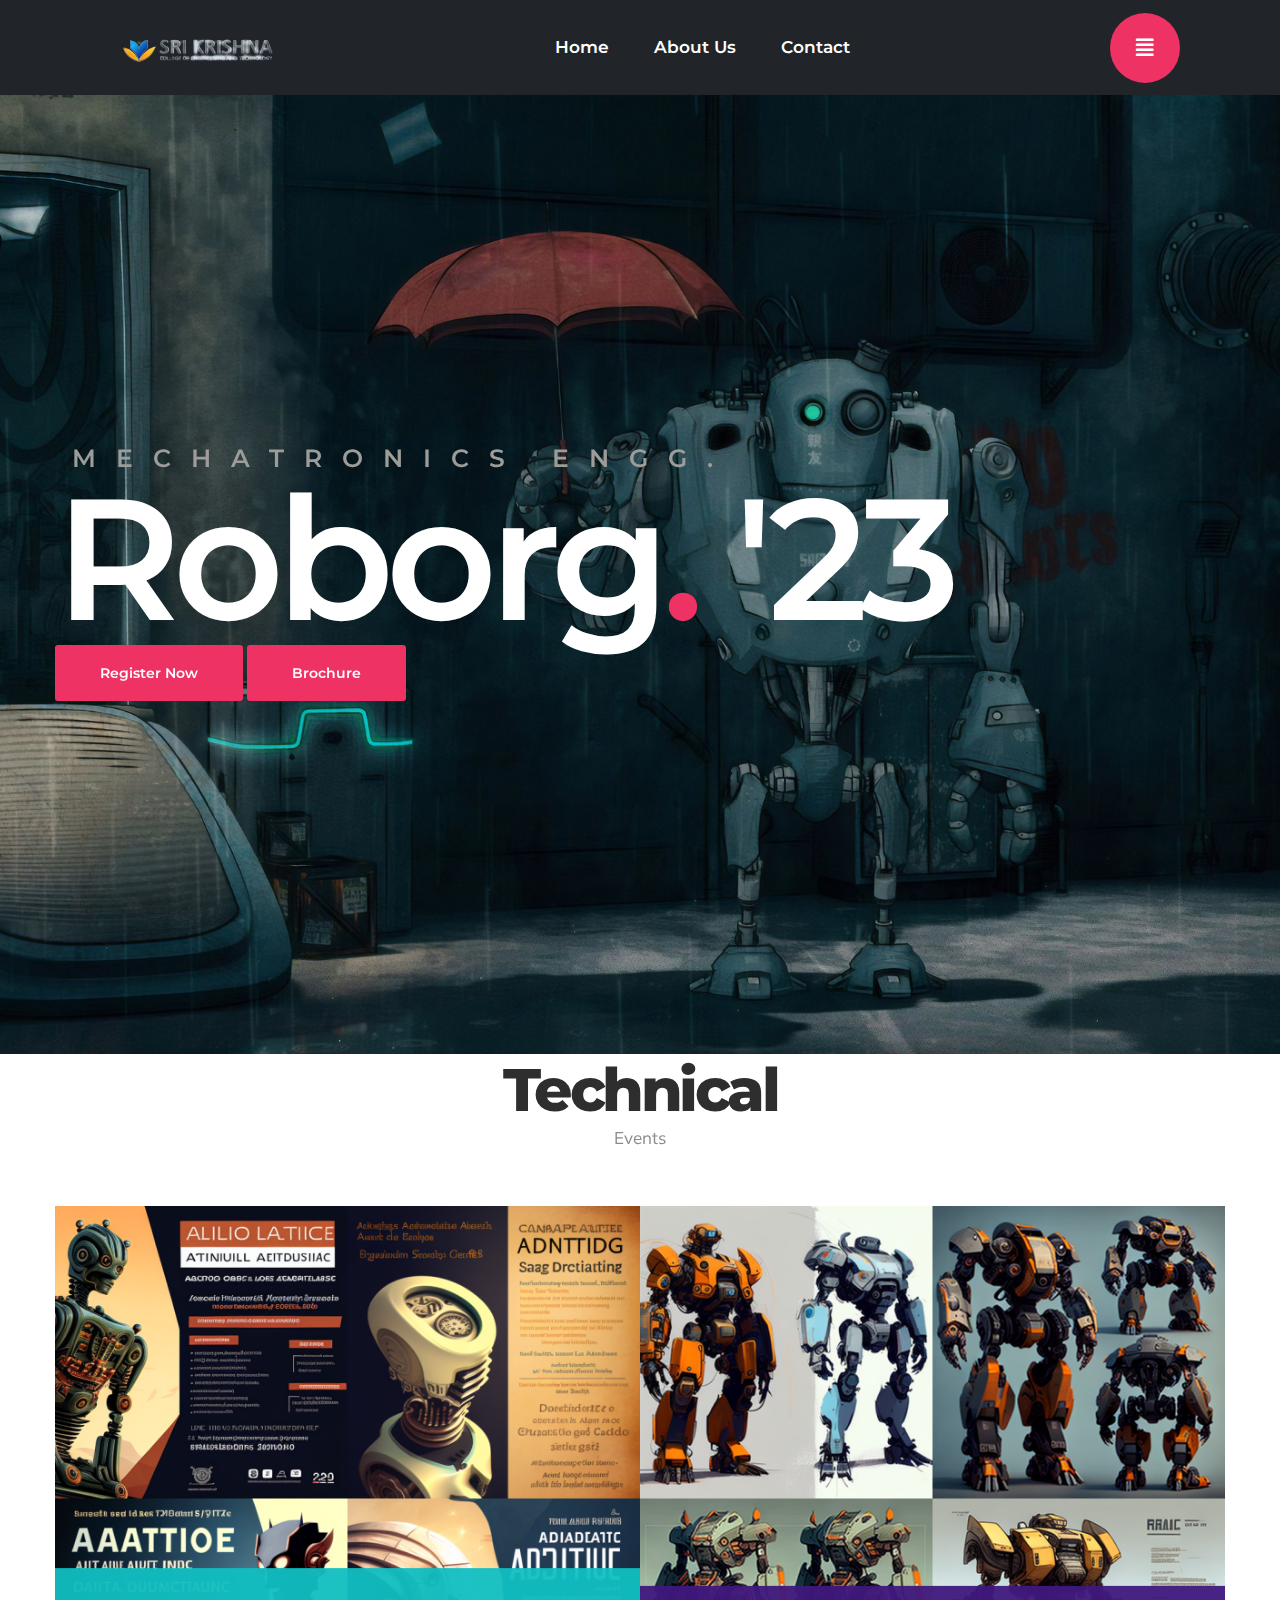
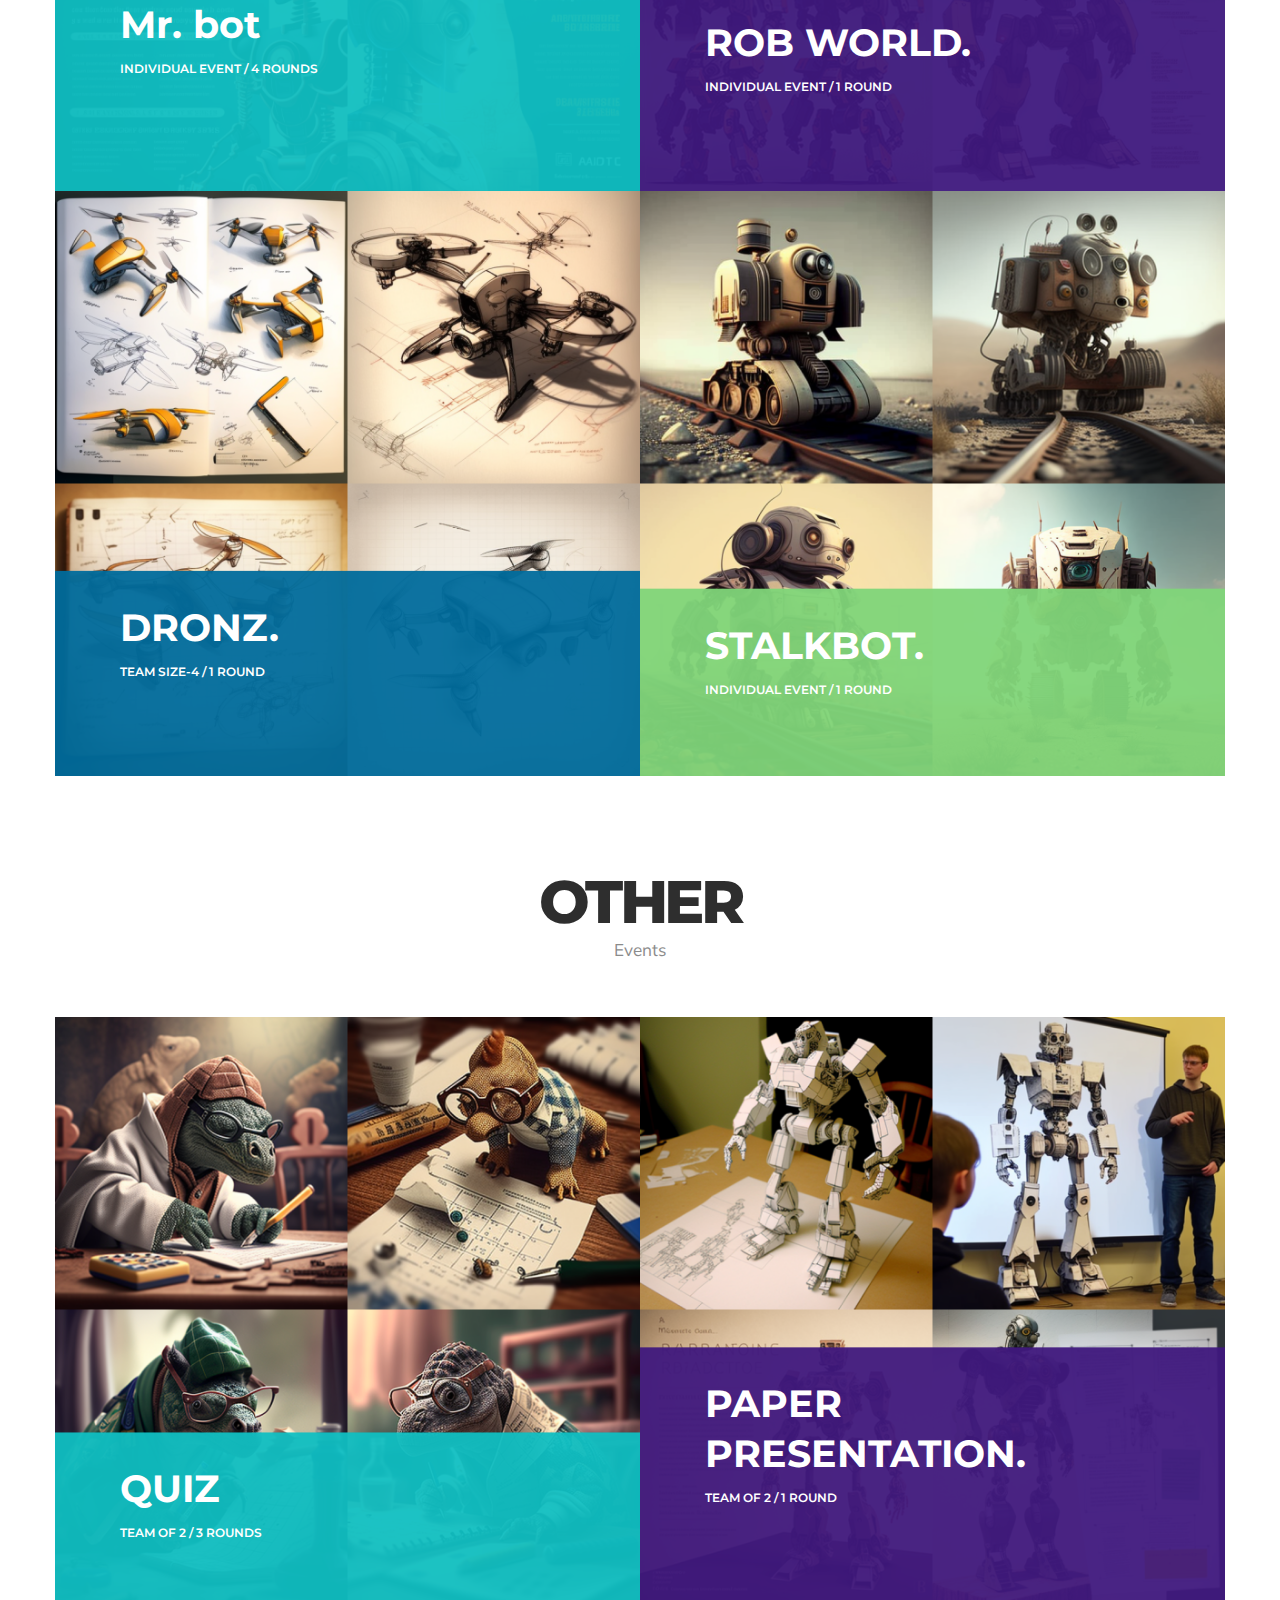
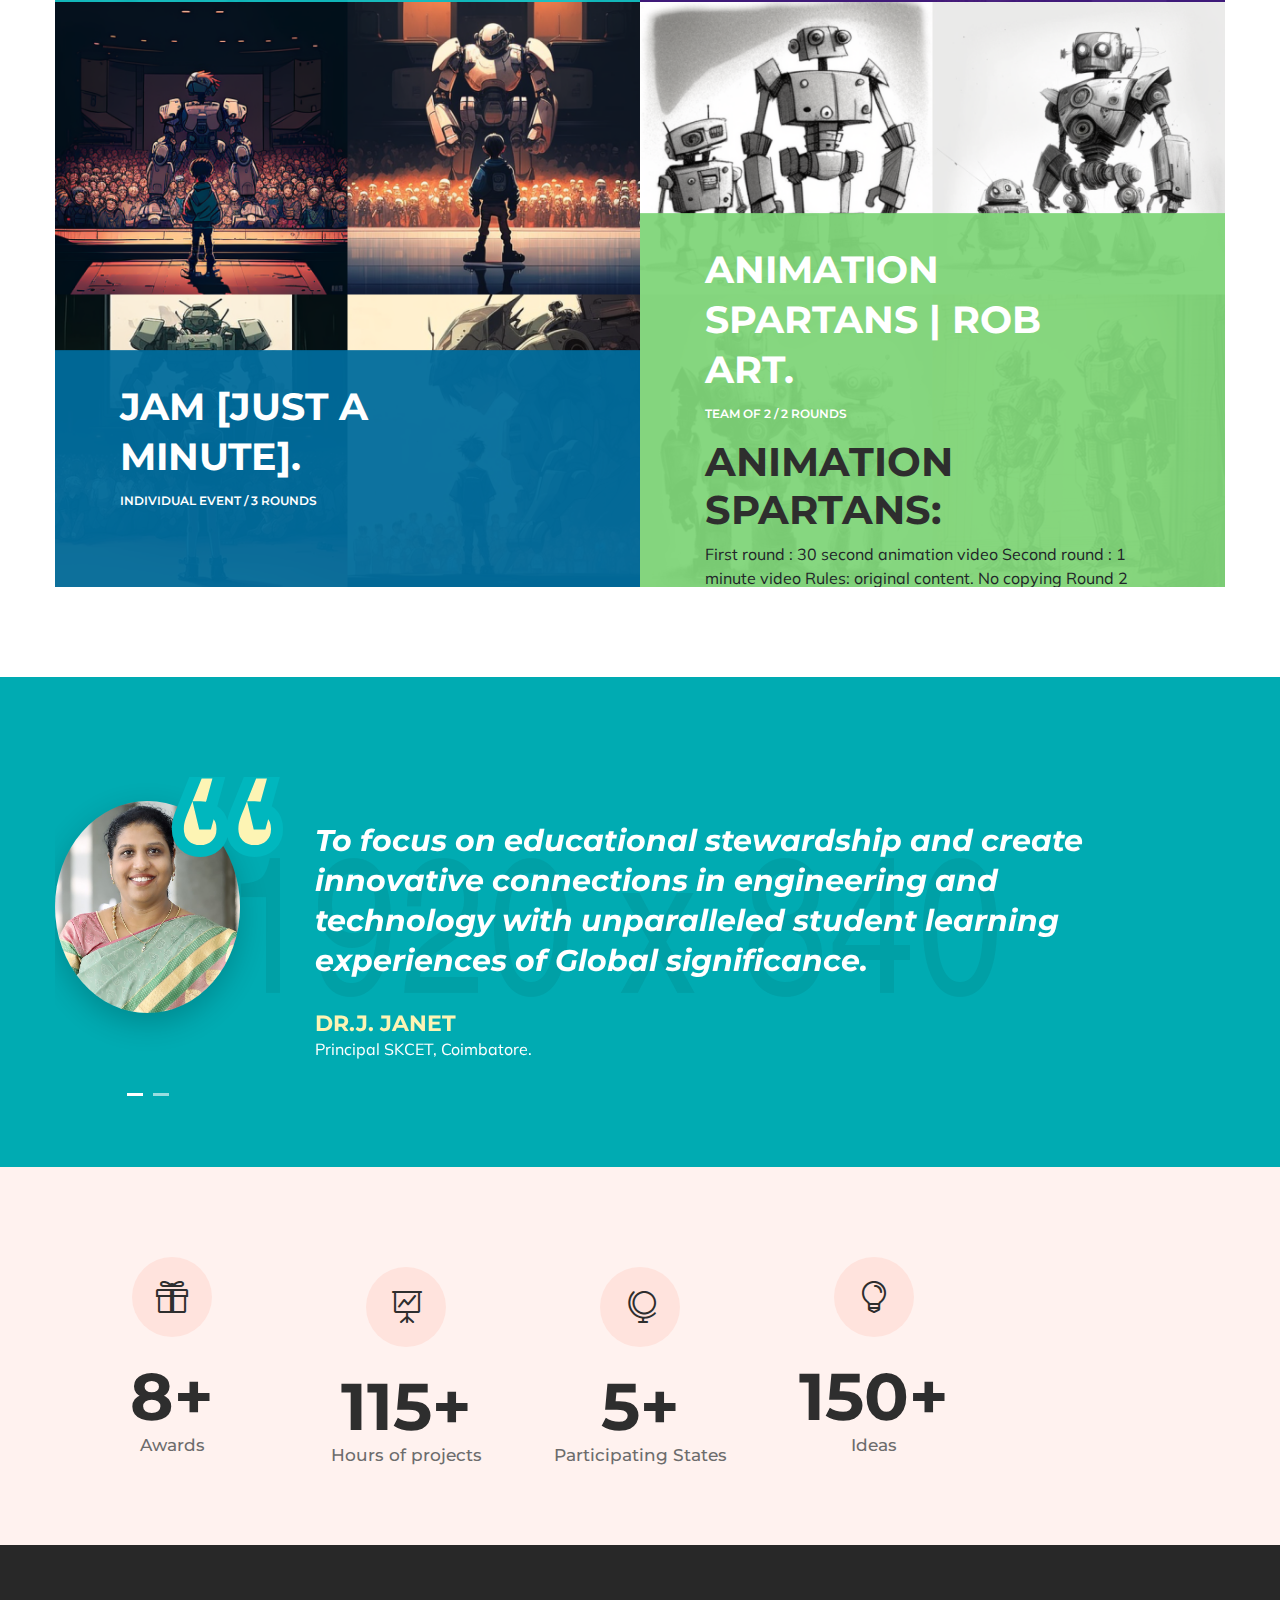
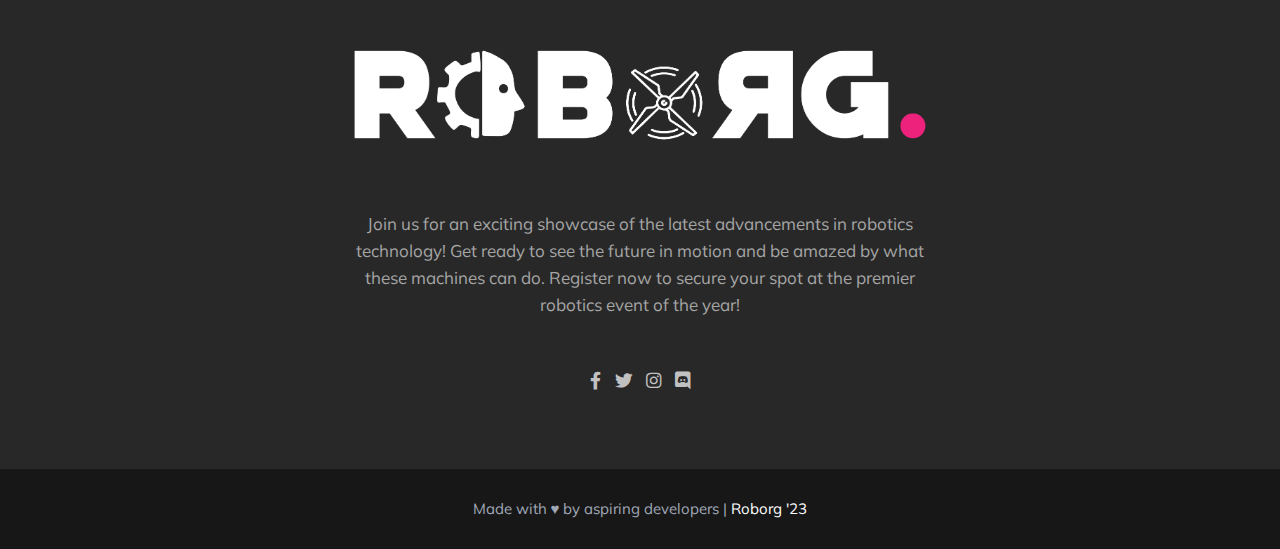
==== index.html @ 50665d9a "update" ====
<!DOCTYPE html>
<html lang="en">
    <head>
        <meta charset="UTF-8">
        <meta name="viewport" content="width=device-width, initial-scale=1, shrink-to-fit=no">
        <meta name="description" content="" />
        <meta name="keywords" content="" />
        <link rel="icon" href="assets/images/favicon.png" sizes="35x35" type="image/png">
        <title>Roborg. '23 </title>

        <link rel="stylesheet" href="assets/css/all.min.css">
        <link rel="stylesheet" href="assets/css/elegenticons.css">
        <link rel="stylesheet" href="assets/css/animate.min.css">
        <link rel="stylesheet" href="assets/css/bootstrap.min.css">
        <link rel="stylesheet" href="assets/css/bootstrap-select.min.css">
        <link rel="stylesheet" href="assets/css/owl.carousel.min.css">
        <link rel="stylesheet" href="assets/css/jquery.fancybox.min.css">
        <link rel="stylesheet" href="assets/css/perfect-scrollbar.css">
        <link rel="stylesheet" href="assets/css/slick.css">
        <link rel="stylesheet" href="assets/css/style.css">
        <link rel="stylesheet" href="assets/css/responsive.css">
        <link rel="stylesheet" href="assets/css/color.css">

        <!-- REVOLUTION STYLE SHEETS -->
        <link rel="stylesheet" href="assets/css/revolution/settings.css">
        <!-- REVOLUTION LAYERS STYLES -->
        <link rel="stylesheet" href="assets/css/revolution/layers.css">
        <!-- REVOLUTION NAVIGATION STYLES -->
        <link rel="stylesheet" href="assets/css/revolution/navigation.css">
    </head>
    <body>
        <main>
            <header class="stick style3 w-100 d-flex flex-wrap justify-content-between align-items-center">
                <div class="logo"><h1 class="mb-0"><a href="https://www.skcet.ac.in/" title="Home"><img class="img-fluid" src="assets/images/v.png" alt="Logo" srcset=""></a></h1></div><!-- Logo -->
                <div class="menu-wrap">
                    <span class="menu-cls-btn rounded-circle"><i class="icon_close"></i></span>
                    <ul class="mb-0 list-unstyled w-100">
                        <li class="menu-item"><a href="index.html" title="">Home</a>
                            <ul class="mb-0 list-unstyled w-100">
                                <li><a href="index.html" title="">Home Page</a></li>
                            </ul>
                        </li>
                        <li class="menu-item"><a href="about.html" title="">About Us</a>
                            <ul class="mb-0 list-unstyled w-100">
                                <li><a href="about.html" title="">About Us</a></li>
                            </ul>
                        </li>
                        
                        <li><a href="contact.html" title="">Contact</a></li>
                    </ul>
                </div><!-- Menu Wrap -->
                <div class="menu-wrap2">
                    <ul class="mb-0 d-flex flex-wrap list-unstyled w-100">
                        <li class="menu-item"><a href="index.html" title="">Home</a>
                            <ul class="mb-0 list-unstyled w-100">
                                <li><a href="index.html" title="">Home Page </a></li>
                            </ul>
                        </li>
                        <li class="menu-item"><a href="about.html" title="">About Us</a>
                            <ul class="mb-0 list-unstyled w-100">
                                <li><a href="about.html" title="">About Us</a></li>
                            </ul>
                        </li>
                        <li><a href="contact.html" title="">Contact</a></li>
                    </ul>
                </div><!-- Menu Wrap -->
                <div class="menu-btns d-inline-flex">
                    
                    <a class="menu-btn rounded-circle" href="javascript:void(0);" title=""><i class="fas fa-align-justify"></i></a>
                </div><!-- Menu Btns -->
            </header><!-- Header -->
            <!-- Search Wrap -->
            <div class="sticky-header w-100 position-fixed">
                <div class="logo"><h1 class="mb-0"><a href="index.html" title="Home"><img class="img-fluid" src="assets/images/aswin.png" alt="Logo" srcset="assets/images/black.png"></a></h1></div>
                <nav class="menu-wrap2">
                    <ul class="mb-0 list-unstyled w-100">
                        <li class="menu-item"><a href="index.html" title="">Home</a>
                            <ul class="mb-0 list-unstyled w-100">
                                <li><a href="index.html" title="">Home Page</a></li>
                            </ul>
                        </li>
                        <li class="menu-item"><a href="about.html" title="">About Us</a>
                            <ul class="mb-0 list-unstyled w-100">
                                <li><a href="about.html" title="">About Us</a></li>
                            </ul>
                        
                        <li><a href="contact.html" title="">Contact</a></li>
                    </ul>
                </nav>
            </div><!-- Sticky Header -->
            <section>
                <div class="w-100 position-relativer">
                    <div class="feat-wrap w-100 position-relative overflow-hidden">
                        <div class="feat-caro">
                            <div class="feat-item">
                                <div class="feat-img" style="background-image: url(assets/images/loney\ robot\ 1.png);"></div>
                                <div class="container">
                                    <div class="feat-cap position-absolute">
                                        <span class="d-block"style="color: #9c9c99"><a href="https://www.skcet.ac.in/mct.html" title="">Mechatronics Engg.</a></span>
                                        <h2 class="mb-0"style="color: white"> Roborg<span class="thm-clr">. </span> '23</h2>
                                    <!-- <p class="mb-0">Event description goes here...</p> -->
                                        <a class="thm-btn mini-btn brd-rd3" href="https://forms.gle/ajp5o19Sn5oC14ei6" title="">Register Now</a>
                                        <a class="thm-btn mini-btn brd-rd3" href="https://forms.gle/ajp5o19Sn5oC14ei6" title="">Brochure</a>
                                    </div>
                                    </div>
                                </div>


                                <!-- <div class="scl d-inline-block position-absolute rounded-pill">
                                    <a href="javascript:void(0);" title="Facebook" target="_blank"><img class="img-fluid" src="assets/images/fb-icon.png" alt="Facebook"></a>
                                    <a href="javascript:void(0);" title="Twitter" target="_blank"><img class="img-fluid" src="assets/images/tw-icon.png" alt="Twitter"></a>
                                    <a href="javascript:void(0);" title="Google" target="_blank"><img class="img-fluid" src="assets/images/gl-icon.png" alt="Google"></a>
                                    <a href="javascript:void(0);" title="Youtube" target="_blank"><img class="img-fluid" src="assets/images/yt-icon.png" alt="Youtube"></a>
                                </div>
                            </div> Social icons -->


                            <div class="feat-item">
                                <div class="feat-img" style="background-image: url(assets/images/angry\ bot.png);"></div>
                                <div class="container">
                                    <div class="feat-cap position-absolute">
                                        <span class="d-block"style="color: #9c9c99"><a href="https://www.skcet.ac.in/mct.html" title="">Mechatronics Engg.</a></span>
                                        <h2 class="mb-0"style="color: #9c9c99">Roborg<span class="thm-clr">.</span> '23</h2>
                                        <!--  <p class="mb-0">Event description goes here...</p>   -->
                                        <a class="thm-btn mini-btn brd-rd3" href="https://forms.gle/ajp5o19Sn5oC14ei6" title="">Register Now</a>
                                    </div>
                                </div>

                                <!-- <div class="scl d-inline-block position-absolute rounded-pill">
                                    <a href="javascript:void(0);" title="Facebook" target="_blank"><img class="img-fluid" src="assets/images/fb-icon.png" alt="Facebook"></a>
                                    <a href="javascript:void(0);" title="Twitter" target="_blank"><img class="img-fluid" src="assets/images/tw-icon.png" alt="Twitter"></a>
                                    <a href="javascript:void(0);" title="Google" target="_blank"><img class="img-fluid" src="assets/images/gl-icon.png" alt="Google"></a>
                                    <a href="javascript:void(0);" title="Youtube" target="_blank"><img class="img-fluid" src="assets/images/yt-icon.png" alt="Youtube"></a>
                                </div>
                            </div> Social icons -->
                            
                            </div>
                        </div>
                    </div><!-- Featured Area Wrap -->
                </div>
            </section>
            <!-- <section>
                <div class="w-100">
                    <div id="rev_slider_4_1_wrapper" class="rev_slider_wrapper fullscreen-container" data-alias="notgeneric125" data-source="gallery" style="background-color:transparent;padding:0px;">
                        <div id="rev_slider_4_1" class="rev_slider fullscreenbanner" style="display:none;" data-version="5.4.1">
                            <ul>
                                <li data-index="rs-1" data-transition="random" data-slotamount="default" data-hideafterloop="0" data-hideslideonmobile="off" data-title="Slide Title" data-easein="Power4.easeInOut" data-easeout="Power4.easeInOut" data-masterspeed="2000"  data-rotate="0"  data-fstransition="random" data-fsmasterspeed="1500" data-fsslotamount="7" data-saveperformance="off" data-param1="" data-param2="" data-param3="" data-param4="" data-param5="" data-param6="" data-param7="" data-param8="" data-param9="" data-param10="" data-description="">
                                --> <!-- MAIN IMAGE 
                                    <img src="assets/images/resources/slide1.jpg" alt="Slide 1" data-bgposition="center center" data-bgfit="cover" data-bgrepeat="no-repeat" data-bgparallax="7" class="rev-slidebg" data-no-retina>
                                    
                                  -->  <!-- LAYER NR. 1 
                                    <div class="tp-caption tp-resizeme" 
                                        id="slide3-layer-1" 
                                        data-x="['left','left','center','center']" data-hoffset="['0','0','0','0']" 
                                        data-y="['middle','middle','middle','middle']" data-voffset="['-60','-60','-60','-60']" 
                                        data-fontsize="['85','70','60','50']"
                                        data-lineheight="['95','80','70','60']"
                                        data-width="none"
                                        data-height="none"
                                        data-whitespace="nowrap"                     
                                        data-type="text" 
                                        data-responsive_offset="on"
                                        data-frames='[{"from":"y:bottom;z:0;rX:0deg;rY:0;rZ:0;sX:1;sY:1;skX:0;skY:0;opacity:0;","mask":"x:0px;y:0;s:inherit;e:inherit;","speed":1500,"to":"o:1;","delay":2000,"ease":"Power4.easeInOut"},{"delay":"wait","speed":1000,"to":"y:[100%];","mask":"x:inherit;y:inherit;s:inherit;e:inherit;","ease":"Power2.easeInOut"}]'
                                        data-textAlign="['center','center','center','center']"
                                        data-paddingtop="[0,0,0,0]"
                                        data-paddingright="[0,0,0,0]"
                                        data-paddingbottom="[0,0,0,0]"
                                        data-paddingleft="[0,0,0,0]"
                                        style="letter-spacing: 0;font-weight:700;font-family: Montserrat;color:#000000;">Roborg. '23
                                    </div>

                                 -->   <!-- LAYER NR. 2 
                                    <div class="tp-caption rev-btn thm-btn" 
                                        id="slide3-layer-2" 
                                        data-x="['left','left','center','center']" data-hoffset="['235','190','0','0']" 
                                        data-y="['middle','middle','middle','middle']" data-voffset="['110','110','110','110']" 
                                        data-width="none"
                                        data-height="none"
                                        data-whitespace="nowrap"                     
                                        data-type="button" 
                                        data-actions='[{"event":"click","action":"simplelink","slide":"next","delay":"","target": "_self", "url": "portfolio3.html"}]'
                                        data-responsive_offset="on" 
                                        data-responsive="on"
                                        data-frames='[{"from":"y:-[100%];z:0;rX:0deg;rY:0;rZ:0;sX:1;sY:1;skX:0;skY:0;opacity:0;","mask":"x:0px;y:0;s:inherit;e:inherit;","speed":1500,"to":"o:1;","delay":3000,"ease":"Power4.easeInOut"},{"delay":"wait","speed":1000,"to":"y:[100%];","mask":"x:inherit;y:inherit;s:inherit;e:inherit;","ease":"Power2.easeInOut"}]'
                                        data-textAlign="['center','center','center','center']"
                                        data-paddingtop="[20.1,17,14,12]"
                                        data-paddingright="[40,40,35,30]"
                                        data-paddingbottom="[20.1,17,14,12]"
                                        data-paddingleft="[40,40,35,30]"
                                        style="cursor:pointer;line-height: 1.5625rem;display: inline-block;font-family: Montserrat;font-size: 14px;letter-spacing: 0;font-weight: 600;color: #fff;border-radius: 3px;">VIEW PROJECTS
                                    </div>
                                </li>
                            </ul>
                        </div>
                    </div>
                </div>
            </section> -->


            <!--  <section>
                <div class="w-100 pt-130 pb-120">
                    <div class="container">
                        <div class="serv-wrap2 w-100 text-center">
                            <div class="row mrg">
                                <div class="col-md-4 col-sm-6 col-lg-4">
                                    <div class="srv-box2 clr1 w-100">
                                        <i class="rounded-circle icon_easel"></i>
                                        <div class="srv-info2 w-100">
                                            <h3 class="mb-0">Analysis of financial documents</h3>
                                            <p class="mb-0">Suspendisse suscipit accumsan enim non euismod. Vivamus fringilla</p>
                                        </div>
                                    </div>
                                </div>
                                <div class="col-md-4 col-sm-6 col-lg-4">
                                    <div class="srv-box2 clr2 w-100">
                                        <i class="rounded-circle icon_globe"></i>
                                        <div class="srv-info2 w-100">
                                            <h3 class="mb-0">Analysis of financial documents</h3>
                                            <p class="mb-0">Suspendisse suscipit accumsan enim non euismod. Vivamus fringilla</p>
                                        </div>
                                    </div>
                                </div>
                                <div class="col-md-4 col-sm-6 col-lg-4">
                                    <div class="srv-box2 clr3 w-100">
                                        <i class="rounded-circle icon_genius"></i>
                                        <div class="srv-info2 w-100">
                                            <h3 class="mb-0">Analysis of financial documents</h3>
                                            <p class="mb-0">Suspendisse suscipit accumsan enim non euismod. Vivamus fringilla</p>
                                        </div>
                                    </div>
                                </div>
                            </div>
                        </div><!-- Services Style 2 
                    </div>
                </div>
            </section> -->

                         <!-- 
            1.Mr.BOT (Individual Event)
                *  3 Rounds
            2.Quiz (2  Members per Team )
                *  4 Rounds 
            3.Rob Art (Individual Event)
                * Single round
            4.Dronz ( 4 Members per Team)
                * Working model of Drone
            5.Rob World ( 4 Members per Team)
                * Application of Robotics 
                * Working model
            6.Stalk Bot (3 Members per Team)
                * Line follower robot
            7.Paper Presentation (2 Members per Team)
                * Topics related to only Robotics & Automation 
            8.JAM (Individual Event)
                * Just a minute with 3 Rounds. Events Section -->


                <section>
                    <div class="w-100 pb-90 position-relative">
                        <div class="container">
                            <div class="sec-title style2 text-center w-100 mb-55">
                                <div class="sec-title-inner d-inline-block">
                                    <h2 class="mb-0">Technical</h2>
                                    <span class="d-inline-block">Events</span>
                                </div>
                            </div><!-- Sec Title -->
                            <div class="blog-wrap3 position-relative w-100">
                                <div class="row mrg">
                                    <div class="col-md-6 col-sm-12 col-lg-6">
                                        <div class="post-style3 position-relative overflow-hidden w-100">
                                            <i class="bg-color27 position-absolute w-100"></i>
                                            <img class="img-fluid w-100" src="assets/images/resources/m.png" alt="Post Image 1">
                                            <div class="post-info3 w-100 position-absolute">
                                                <i class="bg-color27 position-absolute w-100"></i>
                                                <h3 class="mb-0"><a href="blog-detail.html" title="">Mr. bot</a></h3>
                                                <div class="post-meta brd-rd3">
                                                    <span>Individual Event</span> / <a href="javascript:void(0);" title="">4 Rounds</a>
                                                </div>
                                                <p class="mb-0">The first round based on
                                                    each competitor's aptitude and the second round being a competition for
                                                    CAD 2D designing, the third round being a robotics quiz, and thus the final
                                                    round being based on each competitor's mental ability and presence of mind.</p>
                                                
                                            </div>
                                        </div>
                                    </div>
                                    <div class="col-md-6 col-sm-12 col-lg-6">
                                        <div class="post-style3 position-relative overflow-hidden w-100">
                                            <i class="bg-color8 position-absolute w-100"></i>
                                            <img class="img-fluid w-100" src="assets/images/resources/r.png" alt="Post Image 2">
                                            <div class="post-info3 w-100 position-absolute">
                                                <i class="bg-color8 position-absolute w-100"></i>
                                                <h3 class="mb-0"><a href="blog-detail.html" title="">ROB WORLD.</a></h3>
                                                <div class="post-meta brd-rd3">
                                                    <span>Individual Event</span> / <a href="javascript:void(0);" title="">1 Round</a>
                                                </div>

                                                <p class="mb-0">A contest where team of four must bring life to a robot with any applications
                                                    of robotics .Robots will be categorized according to their size (weight),
                                                    motor power, battery power, flexibility, and speed.</p>
                                                

                                            </div>
                                        </div>
                                    </div>
                                    <div class="col-md-6 col-sm-12 col-lg-6">
                                        <div class="post-style3 position-relative overflow-hidden w-100">
                                            <i class="bg-color28 position-absolute w-100"></i>
                                            <img class="img-fluid w-100" src="assets/images/resources/drones.png" alt="Post Image 3">
                                            <div class="post-info3 w-100 position-absolute">
                                                <i class="bg-color28 position-absolute w-100"></i>
                                                <h3 class="mb-0"><a href="blog-detail.html" title="">DRONZ.</a></h3>
                                                <div class="post-meta brd-rd3">
                                                    <span>Team Size-4 </span> / <a href="javascript:void(0);" title="">1 Round</a>
                                                </div>
                                                <p class="mb-0">Drone modelling competition in which competitors must
                                                    bring a working drone model. Based on factors such as flying time,
                                                    extended battery life, flight range, camera, first-person view, speed, GPS,etc., the best drone will be selected.</p>

                                            </div>
                                        </div>
                                    </div>
                                    <div class="col-md-6 col-sm-12 col-lg-6">
                                        <div class="post-style3 position-relative overflow-hidden w-100">
                                            <i class="bg-color29 position-absolute w-100"></i>
                                            <img class="img-fluid w-100" src="assets/images/resources/stalkbot.png" alt="Post Image 4">
                                            <div class="post-info3 w-100 position-absolute">
                                                <i class="bg-color29 position-absolute w-100"></i>
                                                <h3 class="mb-0"><a href="blog-detail.html" title="">STALKBOT.</a></h3>
                                                <div class="post-meta brd-rd3">
                                                    <span>Individual Event</span> / <a href="javascript:void(0);" title="">1 Round</a>
                                                </div>

                                                <p class="mb-0">Technical event for the team of three who are interested in developing a
                                                    line follower robot. the evolution criteria focuses mainly on Autonomous
                                                    Control and the Course time</p>
                      
                                                

                                            </div>
                                        </div>
                                    </div>
                                </div>
                            </div><!-- Blog Style 3 -->
                        </div>
                    </div>
                </section>
                <section>
                    <div class="w-100 pb-90 position-relative">
                        <div class="container">
                            <div class="sec-title style2 text-center w-100 mb-55">
                                <div class="sec-title-inner d-inline-block">
                                    <h2 class="mb-0">OTHER</h2>
                                    <span class="d-inline-block">Events</span>
                                </div>
                            </div><!-- Sec Title -->
                            <div class="blog-wrap3 position-relative w-100">
                                <div class="row mrg">
                                    <div class="col-md-6 col-sm-12 col-lg-6">
                                        <div class="post-style3 position-relative overflow-hidden w-100">
                                            <i class="bg-color27 position-absolute w-100"></i>
                                            <img class="img-fluid w-100" src="assets/images/resources/z.png" alt="Post Image 1">
                                            <div class="post-info3 w-100 position-absolute">
                                                <i class="bg-color27 position-absolute w-100"></i>
                                                 <h3 class="mb-0"><a href="blog-detail.html" title="">QUIZ</a></h3>
                                                <div class="post-meta brd-rd3">
                                                    <span>Team of 2</span> / <a href="javascript:void(0);" title="">3 rounds</a>
                                                </div>
                                                <p class="mb-0">A two-person team quiz competition featuring three rounds. The first round
                                                    is a treasure hunt, the second is an aptitude test, and the last part is a real
                                            </div>
                                        </div>
                                    </div>
                                    <div class="col-md-6 col-sm-12 col-lg-6">
                                        <div class="post-style3 position-relative overflow-hidden w-100">
                                            <i class="bg-color8 position-absolute w-100"></i>
                                            <img class="img-fluid w-100" src="assets/images/pp.png" alt="Post Image 2">
                                            <div class="post-info3 w-100 position-absolute">
                                                <i class="bg-color8 position-absolute w-100"></i>
                                                <h3 class="mb-0"><a href="blog-detail.html" title="">PAPER PRESENTATION.</a></h3>
                                                <div class="post-meta brd-rd3">
                                                    <span>Team of 2</span> / <a href="javascript:void(0);" title="">1 Round</a>
                                                </div>
                                                <p class="mb-0">A competition for presentations on the subjects of robotics,
                                                    AI, automation, machine learning, and IOT.
                                                    note: Participants are advised to submit a Powerpoint presentation with a
                                                    maximum of 10 pages and the abstracts of your idea to be submitted
                                            </div>
                                        </div>
                                    </div>
                                    <div class="col-md-6 col-sm-12 col-lg-6">
                                        <div class="post-style3 position-relative overflow-hidden w-100">
                                            <i class="bg-color28 position-absolute w-100"></i>
                                            <img class="img-fluid w-100" src="assets/images/resources/jam.png" alt="Post Image 3">
                                            <div class="post-info3 w-100 position-absolute">
                                                <i class="bg-color28 position-absolute w-100"></i>
                                                <h3 class="mb-0"><a href="blog-detail.html" title="">JAM [JUST A MINUTE].</a></h3>
                                                <div class="post-meta brd-rd3">
                                                    <span>Individual Event</span> / <a href="javascript:void(0);" title="">3 Rounds</a>
                                                </div>
                                                <p class="mb-0"> Participants have to express
                                                    their views in just a minute. Consisting of three rounds, JAM begins with a
                                                    talk on General topics followed by Creative/Dreamy Concept and a
                                                    showdown with the solution for Social Issues.</p>
                                            </div>
                                        </div>
                                    </div>
                                    <div class="col-md-6 col-sm-12 col-lg-6">
                                        <div class="post-style3 position-relative overflow-hidden w-100">
                                            <i class="bg-color29 position-absolute w-100"></i>
                                            <img class="img-fluid w-100" src="assets/images/resources/rob art.png" alt="Post Image 4">
                                            <div class="post-info3 w-100 position-absolute">
                                                <i class="bg-color29 position-absolute w-100"></i>
                                                <h3 class="mb-0"><a href="blog-detail.html" title="">ANIMATION SPARTANS | ROB ART.</a></h3>
                                                <div class="post-meta brd-rd3">
                                                    <span>Team of 2</span> / <a href="javascript:void(0);" title="">2 Rounds</a>
                                                </div>
                                                <p class="mb-0">
                                                    <h1>ANIMATION SPARTANS:</h1>
                                                    First round : 30 second animation video
                                                    Second round : 1 minute video
                                                    Rules: original content. No copying
                                                    Round 2 Theme : Robotics , Drones, IOT, Automation.
                                                    <h2>ROB ART:</h2>
                                                    An drawing competition in which the contestant must highlight
                                                    robotics innovation and future evolution.
                                                    note: Participants are asked to bring the necessary materials and A3
                                                    sheets will be provided during the event.
                                                </p>
                                                
                                            </div>
                                        </div>
                                    </div>
                                </div>
                            </div><!-- Blog Style 3 -->
                        </div>
                    </div>
                </section>
                <section>
                    <div class="w-100 blue-layer opc7 pt-100 pb-70 position-relative">
                        <div class="fixed-bg patern-bg bg-color25 back-blend-multiply" style="background-image: url(assets/images/pattern-bg1.jpg);"></div>
                        <div class="container">
                            <div class="testi-wrap2 w-100">
                                <div class="testi-caro">
                                    <div class="testi-item style2">
                                        <div class="testi-thumb position-relative d-inline-block">
                                            <img class="img-fluid rounded-circle" src="assets/images/PrincipalImage.jpg" alt="Testimonial Image 1">
                                        </div>
                                        <div class="testi-item-inner">
                                            <p class="mb-0">To focus on educational stewardship and create innovative connections in engineering and technology with unparalleled student learning experiences of Global significance.</p>
                                            <div class="testi-info">
                                                
                                                <div class="testi-info-inner">
                                                    <h6 class="mb-0">Dr.J. Janet</h6>
                                                    <span class="d-block"> Principal SKCET, Coimbatore.</span>
                                                </div>
                                            </div>
                                        </div>
                                    </div>
                                    <div class="testi-item style2">
                                        <div class="testi-thumb position-relative d-inline-block">
                                            <img class="img-fluid rounded-circle" src="assets/images/mctHod.jpeg" alt="Testimonial Image 3">
                                        </div>
                                        <div class="testi-item-inner">
                                            <p class="mb-0">Years living hath lights all from fifth all image deep. Fill likeness fly rule. Second beginning had likeness earth made, deep second.</p>
                                            <div class="testi-info">
                                                <div class="testi-info-inner">
                                                    <h6 class="mb-0">Dr. M. Lydia</h6>
                                                    <span class="d-block">HoD, Dept. of Mechatronics Engineering</span>
                                                </div>
                                            </div>
                                        </div>
                                    </div>
                                </div>
                            </div><!-- Testimonials Style 2 -->
                        </div>
                    </div>
                </section>
            <section>
                <div class="w-100 bg-color15 pt-50 pb-80">
                    <div class="container">
                        <div class="facts-wrap text-center w-80">
                            <ul class="facts-list d-flex flex-wrap mb-0 list-unstyled w-100">
                                <li>
                                    <div class="fact-box mt-40 w-120">
                                        <i class="rounded-circle icon_gift_alt"></i>
                                        <h2 class="mb-0"><span class="counter">8</span>+</h2>
                                        <h6 class="mb-0">Awards</h6>
                                    </div>
                                </li>
                                <li>
                                    <div class="fact-box mt-50 w-130">

                                    <div class="fact-box mt-40 w-120">

                                        <i class="rounded-circle icon_easel"></i>
                                        <h2 class="mb-0"><span class="counter">115</span>+</h2>
                                        <h6 class="mb-0">Hours of projects</h6>
                                    </div>
                                </li>
                                <li>

                                    <div class="fact-box mt-50 w-130">
                                        <i class="rounded-circle icon_globe"></i>
                                        <h2 class="mb-0"><span class="counter">5</span>+</h2>
                                        <h6 class="mb-0">Participating States</h6>
                                    </div>
                                </li>
                               
                                <li>
                                    <div class="fact-box mt-40 w-120">

                                        <i class="rounded-circle icon_lightbulb_alt"></i>
                                        <h2 class="mb-0"><span class="counter">150</span>+</h2>
                                        <h6 class="mb-0">Ideas</h6>
                                    </div>
                                </li>
                            </ul>
                        </div><!-- Facts Style 1 -->
                    </div>
                </div>
            </section>
            <footer>
                <div class="w-100 drk-bg pt-90 pb-70">
                    <div class="container">
                        <div class="footer-wrap text-center w-100">
                            <div class="footer-inner d-inline-block w-100">
                                <div class="logo d-inline-block">
                                    <a href="index.html" title=""><img class="img-fluid" src="assets/images/roborg white-01.png" alt="Home" srcset="assets/images/roborg white-01.png"></a>
                                </div>
                                <p class="mb-0"> Join us for an exciting showcase of the latest advancements in robotics technology!
                                    Get ready to see the future in motion and be amazed by what these machines can do. Register now to secure your spot at the premier robotics event of the year!</p>
                                <div class="scl2 d-inline-block">
                                    <a href="https://www.facebook.com/profile.php?id=100090070903965&mibextid=ZbWKwL" title="" target="_blank"><i class="fab fa-facebook-f"></i></a>
                                    <a href="https://twitter.com/Roborg23?t=BPxbqQ9fi0XnqNHPOMZfPA&s=08" title="" target="_blank"><i class="fab fa-twitter"></i></a>
                                    <a href="https://instagram.com/roborg_23?igshid=ZDdkNTZiNTM=" title="" target="_blank"><i class="fab fa-instagram"></i></a>
                                    <a href="https://discord.gg/rCHEjrX7eV" title="" target="_blank"><i class="fab fa-discord"></i></a>
                                </div>
                            </div>
                        </div><!-- Footer Wrap -->
                    </div>
                </div>    
            </footer><!-- Footer -->
            <div class="bootom-bar drk-bg2 text-center w-100">
                <p class="mb-0">Made with &hearts; by aspiring developers | <a href="index.html" title="Home">Roborg '23</a></p>
            </div>
        </main><!-- Main Wrapper -->

        <script src="assets/js/jquery.min.js"></script>
        <script src="assets/js/popper.min.js"></script>
        <script src="assets/js/bootstrap.min.js"></script>
        <script src="assets/js/bootstrap-select.min.js"></script>
        <script src="assets/js/wow.min.js"></script>
        <script src="assets/js/owl.carousel.min.js"></script>
        <script src="assets/js/counterup.min.js"></script>
        <script src="assets/js/jquery.fancybox.min.js"></script>
        <script src="assets/js/perfect-scrollbar.min.js"></script>
        <script src="assets/js/slick.min.js"></script>
        <script src="assets/js/particles.min.js"></script>
        <script src="assets/js/particle-int.js"></script>
        <script src="assets/js/custom-scripts.js"></script>

        <script src="assets/js/revolution/jquery.themepunch.tools.min.js"></script>
        <script src="assets/js/revolution/jquery.themepunch.revolution.min.js"></script>

        <!-- SLIDER REVOLUTION 5.0 EXTENSIONS  (Load Extensions only on Local File Systems !  The following part can be removed on Server for On Demand Loading) -->    
        <script src="assets/js/revolution/extensions/revolution.extension.actions.min.js"></script>
        <script src="assets/js/revolution/extensions/revolution.extension.carousel.min.js"></script>
        <script src="assets/js/revolution/extensions/revolution.extension.kenburn.min.js"></script>
        <script src="assets/js/revolution/extensions/revolution.extension.layeranimation.min.js"></script>
        <script src="assets/js/revolution/extensions/revolution.extension.migration.min.js"></script>
        <script src="assets/js/revolution/extensions/revolution.extension.navigation.min.js"></script>
        <script src="assets/js/revolution/extensions/revolution.extension.parallax.min.js"></script>
        <script src="assets/js/revolution/extensions/revolution.extension.slideanims.min.js"></script>
        <script src="assets/js/revolution/extensions/revolution.extension.video.min.js"></script>
        <script src="assets/js/revolution/revolution-init.js"></script>
    </body>	
</html>
---- assets/css/elegenticons.css ----
@font-face {
	font-family: 'ElegantIcons';
	src:url('../fonts/ElegantIcons.eot');
	src:url('../fonts/ElegantIcons.eot?#iefix') format('embedded-opentype'),
		url('../fonts/ElegantIcons.woff') format('woff'),
		url('../fonts/ElegantIcons.ttf') format('truetype'),
		url('../fonts/ElegantIcons.svg#ElegantIcons') format('svg');
	font-weight: normal;
	font-style: normal;
}

/* Use the following CSS code if you want to use data attributes for inserting your icons */
[data-icon]:before {
	font-family: 'ElegantIcons';
	content: attr(data-icon);
	speak: none;
	font-weight: normal;
	font-variant: normal;
	text-transform: none;
	line-height: 1;
	-webkit-font-smoothing: antialiased;
	-moz-osx-font-smoothing: grayscale;
}

/* Use the following CSS code if you want to have a class per icon */
/*
Instead of a list of all class selectors,
you can use the generic selector below, but it's slower:
[class*="your-class-prefix"] {
*/
.arrow_up, .arrow_down, .arrow_left, .arrow_right, .arrow_left-up, .arrow_right-up, .arrow_right-down, .arrow_left-down, .arrow-up-down, .arrow_up-down_alt, .arrow_left-right_alt, .arrow_left-right, .arrow_expand_alt2, .arrow_expand_alt, .arrow_condense, .arrow_expand, .arrow_move, .arrow_carrot-up, .arrow_carrot-down, .arrow_carrot-left, .arrow_carrot-right, .arrow_carrot-2up, .arrow_carrot-2down, .arrow_carrot-2left, .arrow_carrot-2right, .arrow_carrot-up_alt2, .arrow_carrot-down_alt2, .arrow_carrot-left_alt2, .arrow_carrot-right_alt2, .arrow_carrot-2up_alt2, .arrow_carrot-2down_alt2, .arrow_carrot-2left_alt2, .arrow_carrot-2right_alt2, .arrow_triangle-up, .arrow_triangle-down, .arrow_triangle-left, .arrow_triangle-right, .arrow_triangle-up_alt2, .arrow_triangle-down_alt2, .arrow_triangle-left_alt2, .arrow_triangle-right_alt2, .arrow_back, .icon_minus-06, .icon_plus, .icon_close, .icon_check, .icon_minus_alt2, .icon_plus_alt2, .icon_close_alt2, .icon_check_alt2, .icon_zoom-out_alt, .icon_zoom-in_alt, .icon_search, .icon_box-empty, .icon_box-selected, .icon_minus-box, .icon_plus-box, .icon_box-checked, .icon_circle-empty, .icon_circle-slelected, .icon_stop_alt2, .icon_stop, .icon_pause_alt2, .icon_pause, .icon_menu, .icon_menu-square_alt2, .icon_menu-circle_alt2, .icon_ul, .icon_ol, .icon_adjust-horiz, .icon_adjust-vert, .icon_document_alt, .icon_documents_alt, .icon_pencil, .icon_pencil-edit_alt, .icon_pencil-edit, .icon_folder-alt, .icon_folder-open_alt, .icon_folder-add_alt, .icon_info_alt, .icon_error-oct_alt, .icon_error-circle_alt, .icon_error-triangle_alt, .icon_question_alt2, .icon_question, .icon_comment_alt, .icon_chat_alt, .icon_vol-mute_alt, .icon_volume-low_alt, .icon_volume-high_alt, .icon_quotations, .icon_quotations_alt2, .icon_clock_alt, .icon_lock_alt, .icon_lock-open_alt, .icon_key_alt, .icon_cloud_alt, .icon_cloud-upload_alt, .icon_cloud-download_alt, .icon_image, .icon_images, .icon_lightbulb_alt, .icon_gift_alt, .icon_house_alt, .icon_genius, .icon_mobile, .icon_tablet, .icon_laptop, .icon_desktop, .icon_camera_alt, .icon_mail_alt, .icon_cone_alt, .icon_ribbon_alt, .icon_bag_alt, .icon_creditcard, .icon_cart_alt, .icon_paperclip, .icon_tag_alt, .icon_tags_alt, .icon_trash_alt, .icon_cursor_alt, .icon_mic_alt, .icon_compass_alt, .icon_pin_alt, .icon_pushpin_alt, .icon_map_alt, .icon_drawer_alt, .icon_toolbox_alt, .icon_book_alt, .icon_calendar, .icon_film, .icon_table, .icon_contacts_alt, .icon_headphones, .icon_lifesaver, .icon_piechart, .icon_refresh, .icon_link_alt, .icon_link, .icon_loading, .icon_blocked, .icon_archive_alt, .icon_heart_alt, .icon_star_alt, .icon_star-half_alt, .icon_star, .icon_star-half, .icon_tools, .icon_tool, .icon_cog, .icon_cogs, .arrow_up_alt, .arrow_down_alt, .arrow_left_alt, .arrow_right_alt, .arrow_left-up_alt, .arrow_right-up_alt, .arrow_right-down_alt, .arrow_left-down_alt, .arrow_condense_alt, .arrow_expand_alt3, .arrow_carrot_up_alt, .arrow_carrot-down_alt, .arrow_carrot-left_alt, .arrow_carrot-right_alt, .arrow_carrot-2up_alt, .arrow_carrot-2dwnn_alt, .arrow_carrot-2left_alt, .arrow_carrot-2right_alt, .arrow_triangle-up_alt, .arrow_triangle-down_alt, .arrow_triangle-left_alt, .arrow_triangle-right_alt, .icon_minus_alt, .icon_plus_alt, .icon_close_alt, .icon_check_alt, .icon_zoom-out, .icon_zoom-in, .icon_stop_alt, .icon_menu-square_alt, .icon_menu-circle_alt, .icon_document, .icon_documents, .icon_pencil_alt, .icon_folder, .icon_folder-open, .icon_folder-add, .icon_folder_upload, .icon_folder_download, .icon_info, .icon_error-circle, .icon_error-oct, .icon_error-triangle, .icon_question_alt, .icon_comment, .icon_chat, .icon_vol-mute, .icon_volume-low, .icon_volume-high, .icon_quotations_alt, .icon_clock, .icon_lock, .icon_lock-open, .icon_key, .icon_cloud, .icon_cloud-upload, .icon_cloud-download, .icon_lightbulb, .icon_gift, .icon_house, .icon_camera, .icon_mail, .icon_cone, .icon_ribbon, .icon_bag, .icon_cart, .icon_tag, .icon_tags, .icon_trash, .icon_cursor, .icon_mic, .icon_compass, .icon_pin, .icon_pushpin, .icon_map, .icon_drawer, .icon_toolbox, .icon_book, .icon_contacts, .icon_archive, .icon_heart, .icon_profile, .icon_group, .icon_grid-2x2, .icon_grid-3x3, .icon_music, .icon_pause_alt, .icon_phone, .icon_upload, .icon_download, .social_facebook, .social_twitter, .social_pinterest, .social_googleplus, .social_tumblr, .social_tumbleupon, .social_wordpress, .social_instagram, .social_dribbble, .social_vimeo, .social_linkedin, .social_rss, .social_deviantart, .social_share, .social_myspace, .social_skype, .social_youtube, .social_picassa, .social_googledrive, .social_flickr, .social_blogger, .social_spotify, .social_delicious, .social_facebook_circle, .social_twitter_circle, .social_pinterest_circle, .social_googleplus_circle, .social_tumblr_circle, .social_stumbleupon_circle, .social_wordpress_circle, .social_instagram_circle, .social_dribbble_circle, .social_vimeo_circle, .social_linkedin_circle, .social_rss_circle, .social_deviantart_circle, .social_share_circle, .social_myspace_circle, .social_skype_circle, .social_youtube_circle, .social_picassa_circle, .social_googledrive_alt2, .social_flickr_circle, .social_blogger_circle, .social_spotify_circle, .social_delicious_circle, .social_facebook_square, .social_twitter_square, .social_pinterest_square, .social_googleplus_square, .social_tumblr_square, .social_stumbleupon_square, .social_wordpress_square, .social_instagram_square, .social_dribbble_square, .social_vimeo_square, .social_linkedin_square, .social_rss_square, .social_deviantart_square, .social_share_square, .social_myspace_square, .social_skype_square, .social_youtube_square, .social_picassa_square, .social_googledrive_square, .social_flickr_square, .social_blogger_square, .social_spotify_square, .social_delicious_square, .icon_printer, .icon_calulator, .icon_building, .icon_floppy, .icon_drive, .icon_search-2, .icon_id, .icon_id-2, .icon_puzzle, .icon_like, .icon_dislike, .icon_mug, .icon_currency, .icon_wallet, .icon_pens, .icon_easel, .icon_flowchart, .icon_datareport, .icon_briefcase, .icon_shield, .icon_percent, .icon_globe, .icon_globe-2, .icon_target, .icon_hourglass, .icon_balance, .icon_rook, .icon_printer-alt, .icon_calculator_alt, .icon_building_alt, .icon_floppy_alt, .icon_drive_alt, .icon_search_alt, .icon_id_alt, .icon_id-2_alt, .icon_puzzle_alt, .icon_like_alt, .icon_dislike_alt, .icon_mug_alt, .icon_currency_alt, .icon_wallet_alt, .icon_pens_alt, .icon_easel_alt, .icon_flowchart_alt, .icon_datareport_alt, .icon_briefcase_alt, .icon_shield_alt, .icon_percent_alt, .icon_globe_alt, .icon_clipboard {
	font-family: 'ElegantIcons';
	speak: none;
	font-style: normal;
	font-weight: normal;
	font-variant: normal;
	text-transform: none;
	line-height: 1;
	-webkit-font-smoothing: antialiased;
}
.arrow_up:before {
	content: "\21";
}
.arrow_down:before {
	content: "\22";
}
.arrow_left:before {
	content: "\23";
}
.arrow_right:before {
	content: "\24";
}
.arrow_left-up:before {
	content: "\25";
}
.arrow_right-up:before {
	content: "\26";
}
.arrow_right-down:before {
	content: "\27";
}
.arrow_left-down:before {
	content: "\28";
}
.arrow-up-down:before {
	content: "\29";
}
.arrow_up-down_alt:before {
	content: "\2a";
}
.arrow_left-right_alt:before {
	content: "\2b";
}
.arrow_left-right:before {
	content: "\2c";
}
.arrow_expand_alt2:before {
	content: "\2d";
}
.arrow_expand_alt:before {
	content: "\2e";
}
.arrow_condense:before {
	content: "\2f";
}
.arrow_expand:before {
	content: "\30";
}
.arrow_move:before {
	content: "\31";
}
.arrow_carrot-up:before {
	content: "\32";
}
.arrow_carrot-down:before {
	content: "\33";
}
.arrow_carrot-left:before {
	content: "\34";
}
.arrow_carrot-right:before {
	content: "\35";
}
.arrow_carrot-2up:before {
	content: "\36";
}
.arrow_carrot-2down:before {
	content: "\37";
}
.arrow_carrot-2left:before {
	content: "\38";
}
.arrow_carrot-2right:before {
	content: "\39";
}
.arrow_carrot-up_alt2:before {
	content: "\3a";
}
.arrow_carrot-down_alt2:before {
	content: "\3b";
}
.arrow_carrot-left_alt2:before {
	content: "\3c";
}
.arrow_carrot-right_alt2:before {
	content: "\3d";
}
.arrow_carrot-2up_alt2:before {
	content: "\3e";
}
.arrow_carrot-2down_alt2:before {
	content: "\3f";
}
.arrow_carrot-2left_alt2:before {
	content: "\40";
}
.arrow_carrot-2right_alt2:before {
	content: "\41";
}
.arrow_triangle-up:before {
	content: "\42";
}
.arrow_triangle-down:before {
	content: "\43";
}
.arrow_triangle-left:before {
	content: "\44";
}
.arrow_triangle-right:before {
	content: "\45";
}
.arrow_triangle-up_alt2:before {
	content: "\46";
}
.arrow_triangle-down_alt2:before {
	content: "\47";
}
.arrow_triangle-left_alt2:before {
	content: "\48";
}
.arrow_triangle-right_alt2:before {
	content: "\49";
}
.arrow_back:before {
	content: "\4a";
}
.icon_minus-06:before {
	content: "\4b";
}
.icon_plus:before {
	content: "\4c";
}
.icon_close:before {
	content: "\4d";
}
.icon_check:before {
	content: "\4e";
}
.icon_minus_alt2:before {
	content: "\4f";
}
.icon_plus_alt2:before {
	content: "\50";
}
.icon_close_alt2:before {
	content: "\51";
}
.icon_check_alt2:before {
	content: "\52";
}
.icon_zoom-out_alt:before {
	content: "\53";
}
.icon_zoom-in_alt:before {
	content: "\54";
}
.icon_search:before {
	content: "\55";
}
.icon_box-empty:before {
	content: "\56";
}
.icon_box-selected:before {
	content: "\57";
}
.icon_minus-box:before {
	content: "\58";
}
.icon_plus-box:before {
	content: "\59";
}
.icon_box-checked:before {
	content: "\5a";
}
.icon_circle-empty:before {
	content: "\5b";
}
.icon_circle-slelected:before {
	content: "\5c";
}
.icon_stop_alt2:before {
	content: "\5d";
}
.icon_stop:before {
	content: "\5e";
}
.icon_pause_alt2:before {
	content: "\5f";
}
.icon_pause:before {
	content: "\60";
}
.icon_menu:before {
	content: "\61";
}
.icon_menu-square_alt2:before {
	content: "\62";
}
.icon_menu-circle_alt2:before {
	content: "\63";
}
.icon_ul:before {
	content: "\64";
}
.icon_ol:before {
	content: "\65";
}
.icon_adjust-horiz:before {
	content: "\66";
}
.icon_adjust-vert:before {
	content: "\67";
}
.icon_document_alt:before {
	content: "\68";
}
.icon_documents_alt:before {
	content: "\69";
}
.icon_pencil:before {
	content: "\6a";
}
.icon_pencil-edit_alt:before {
	content: "\6b";
}
.icon_pencil-edit:before {
	content: "\6c";
}
.icon_folder-alt:before {
	content: "\6d";
}
.icon_folder-open_alt:before {
	content: "\6e";
}
.icon_folder-add_alt:before {
	content: "\6f";
}
.icon_info_alt:before {
	content: "\70";
}
.icon_error-oct_alt:before {
	content: "\71";
}
.icon_error-circle_alt:before {
	content: "\72";
}
.icon_error-triangle_alt:before {
	content: "\73";
}
.icon_question_alt2:before {
	content: "\74";
}
.icon_question:before {
	content: "\75";
}
.icon_comment_alt:before {
	content: "\76";
}
.icon_chat_alt:before {
	content: "\77";
}
.icon_vol-mute_alt:before {
	content: "\78";
}
.icon_volume-low_alt:before {
	content: "\79";
}
.icon_volume-high_alt:before {
	content: "\7a";
}
.icon_quotations:before {
	content: "\7b";
}
.icon_quotations_alt2:before {
	content: "\7c";
}
.icon_clock_alt:before {
	content: "\7d";
}
.icon_lock_alt:before {
	content: "\7e";
}
.icon_lock-open_alt:before {
	content: "\e000";
}
.icon_key_alt:before {
	content: "\e001";
}
.icon_cloud_alt:before {
	content: "\e002";
}
.icon_cloud-upload_alt:before {
	content: "\e003";
}
.icon_cloud-download_alt:before {
	content: "\e004";
}
.icon_image:before {
	content: "\e005";
}
.icon_images:before {
	content: "\e006";
}
.icon_lightbulb_alt:before {
	content: "\e007";
}
.icon_gift_alt:before {
	content: "\e008";
}
.icon_house_alt:before {
	content: "\e009";
}
.icon_genius:before {
	content: "\e00a";
}
.icon_mobile:before {
	content: "\e00b";
}
.icon_tablet:before {
	content: "\e00c";
}
.icon_laptop:before {
	content: "\e00d";
}
.icon_desktop:before {
	content: "\e00e";
}
.icon_camera_alt:before {
	content: "\e00f";
}
.icon_mail_alt:before {
	content: "\e010";
}
.icon_cone_alt:before {
	content: "\e011";
}
.icon_ribbon_alt:before {
	content: "\e012";
}
.icon_bag_alt:before {
	content: "\e013";
}
.icon_creditcard:before {
	content: "\e014";
}
.icon_cart_alt:before {
	content: "\e015";
}
.icon_paperclip:before {
	content: "\e016";
}
.icon_tag_alt:before {
	content: "\e017";
}
.icon_tags_alt:before {
	content: "\e018";
}
.icon_trash_alt:before {
	content: "\e019";
}
.icon_cursor_alt:before {
	content: "\e01a";
}
.icon_mic_alt:before {
	content: "\e01b";
}
.icon_compass_alt:before {
	content: "\e01c";
}
.icon_pin_alt:before {
	content: "\e01d";
}
.icon_pushpin_alt:before {
	content: "\e01e";
}
.icon_map_alt:before {
	content: "\e01f";
}
.icon_drawer_alt:before {
	content: "\e020";
}
.icon_toolbox_alt:before {
	content: "\e021";
}
.icon_book_alt:before {
	content: "\e022";
}
.icon_calendar:before {
	content: "\e023";
}
.icon_film:before {
	content: "\e024";
}
.icon_table:before {
	content: "\e025";
}
.icon_contacts_alt:before {
	content: "\e026";
}
.icon_headphones:before {
	content: "\e027";
}
.icon_lifesaver:before {
	content: "\e028";
}
.icon_piechart:before {
	content: "\e029";
}
.icon_refresh:before {
	content: "\e02a";
}
.icon_link_alt:before {
	content: "\e02b";
}
.icon_link:before {
	content: "\e02c";
}
.icon_loading:before {
	content: "\e02d";
}
.icon_blocked:before {
	content: "\e02e";
}
.icon_archive_alt:before {
	content: "\e02f";
}
.icon_heart_alt:before {
	content: "\e030";
}
.icon_star_alt:before {
	content: "\e031";
}
.icon_star-half_alt:before {
	content: "\e032";
}
.icon_star:before {
	content: "\e033";
}
.icon_star-half:before {
	content: "\e034";
}
.icon_tools:before {
	content: "\e035";
}
.icon_tool:before {
	content: "\e036";
}
.icon_cog:before {
	content: "\e037";
}
.icon_cogs:before {
	content: "\e038";
}
.arrow_up_alt:before {
	content: "\e039";
}
.arrow_down_alt:before {
	content: "\e03a";
}
.arrow_left_alt:before {
	content: "\e03b";
}
.arrow_right_alt:before {
	content: "\e03c";
}
.arrow_left-up_alt:before {
	content: "\e03d";
}
.arrow_right-up_alt:before {
	content: "\e03e";
}
.arrow_right-down_alt:before {
	content: "\e03f";
}
.arrow_left-down_alt:before {
	content: "\e040";
}
.arrow_condense_alt:before {
	content: "\e041";
}
.arrow_expand_alt3:before {
	content: "\e042";
}
.arrow_carrot_up_alt:before {
	content: "\e043";
}
.arrow_carrot-down_alt:before {
	content: "\e044";
}
.arrow_carrot-left_alt:before {
	content: "\e045";
}
.arrow_carrot-right_alt:before {
	content: "\e046";
}
.arrow_carrot-2up_alt:before {
	content: "\e047";
}
.arrow_carrot-2dwnn_alt:before {
	content: "\e048";
}
.arrow_carrot-2left_alt:before {
	content: "\e049";
}
.arrow_carrot-2right_alt:before {
	content: "\e04a";
}
.arrow_triangle-up_alt:before {
	content: "\e04b";
}
.arrow_triangle-down_alt:before {
	content: "\e04c";
}
.arrow_triangle-left_alt:before {
	content: "\e04d";
}
.arrow_triangle-right_alt:before {
	content: "\e04e";
}
.icon_minus_alt:before {
	content: "\e04f";
}
.icon_plus_alt:before {
	content: "\e050";
}
.icon_close_alt:before {
	content: "\e051";
}
.icon_check_alt:before {
	content: "\e052";
}
.icon_zoom-out:before {
	content: "\e053";
}
.icon_zoom-in:before {
	content: "\e054";
}
.icon_stop_alt:before {
	content: "\e055";
}
.icon_menu-square_alt:before {
	content: "\e056";
}
.icon_menu-circle_alt:before {
	content: "\e057";
}
.icon_document:before {
	content: "\e058";
}
.icon_documents:before {
	content: "\e059";
}
.icon_pencil_alt:before {
	content: "\e05a";
}
.icon_folder:before {
	content: "\e05b";
}
.icon_folder-open:before {
	content: "\e05c";
}
.icon_folder-add:before {
	content: "\e05d";
}
.icon_folder_upload:before {
	content: "\e05e";
}
.icon_folder_download:before {
	content: "\e05f";
}
.icon_info:before {
	content: "\e060";
}
.icon_error-circle:before {
	content: "\e061";
}
.icon_error-oct:before {
	content: "\e062";
}
.icon_error-triangle:before {
	content: "\e063";
}
.icon_question_alt:before {
	content: "\e064";
}
.icon_comment:before {
	content: "\e065";
}
.icon_chat:before {
	content: "\e066";
}
.icon_vol-mute:before {
	content: "\e067";
}
.icon_volume-low:before {
	content: "\e068";
}
.icon_volume-high:before {
	content: "\e069";
}
.icon_quotations_alt:before {
	content: "\e06a";
}
.icon_clock:before {
	content: "\e06b";
}
.icon_lock:before {
	content: "\e06c";
}
.icon_lock-open:before {
	content: "\e06d";
}
.icon_key:before {
	content: "\e06e";
}
.icon_cloud:before {
	content: "\e06f";
}
.icon_cloud-upload:before {
	content: "\e070";
}
.icon_cloud-download:before {
	content: "\e071";
}
.icon_lightbulb:before {
	content: "\e072";
}
.icon_gift:before {
	content: "\e073";
}
.icon_house:before {
	content: "\e074";
}
.icon_camera:before {
	content: "\e075";
}
.icon_mail:before {
	content: "\e076";
}
.icon_cone:before {
	content: "\e077";
}
.icon_ribbon:before {
	content: "\e078";
}
.icon_bag:before {
	content: "\e079";
}
.icon_cart:before {
	content: "\e07a";
}
.icon_tag:before {
	content: "\e07b";
}
.icon_tags:before {
	content: "\e07c";
}
.icon_trash:before {
	content: "\e07d";
}
.icon_cursor:before {
	content: "\e07e";
}
.icon_mic:before {
	content: "\e07f";
}
.icon_compass:before {
	content: "\e080";
}
.icon_pin:before {
	content: "\e081";
}
.icon_pushpin:before {
	content: "\e082";
}
.icon_map:before {
	content: "\e083";
}
.icon_drawer:before {
	content: "\e084";
}
.icon_toolbox:before {
	content: "\e085";
}
.icon_book:before {
	content: "\e086";
}
.icon_contacts:before {
	content: "\e087";
}
.icon_archive:before {
	content: "\e088";
}
.icon_heart:before {
	content: "\e089";
}
.icon_profile:before {
	content: "\e08a";
}
.icon_group:before {
	content: "\e08b";
}
.icon_grid-2x2:before {
	content: "\e08c";
}
.icon_grid-3x3:before {
	content: "\e08d";
}
.icon_music:before {
	content: "\e08e";
}
.icon_pause_alt:before {
	content: "\e08f";
}
.icon_phone:before {
	content: "\e090";
}
.icon_upload:before {
	content: "\e091";
}
.icon_download:before {
	content: "\e092";
}
.social_facebook:before {
	content: "\e093";
}
.social_twitter:before {
	content: "\e094";
}
.social_pinterest:before {
	content: "\e095";
}
.social_googleplus:before {
	content: "\e096";
}
.social_tumblr:before {
	content: "\e097";
}
.social_tumbleupon:before {
	content: "\e098";
}
.social_wordpress:before {
	content: "\e099";
}
.social_instagram:before {
	content: "\e09a";
}
.social_dribbble:before {
	content: "\e09b";
}
.social_vimeo:before {
	content: "\e09c";
}
.social_linkedin:before {
	content: "\e09d";
}
.social_rss:before {
	content: "\e09e";
}
.social_deviantart:before {
	content: "\e09f";
}
.social_share:before {
	content: "\e0a0";
}
.social_myspace:before {
	content: "\e0a1";
}
.social_skype:before {
	content: "\e0a2";
}
.social_youtube:before {
	content: "\e0a3";
}
.social_picassa:before {
	content: "\e0a4";
}
.social_googledrive:before {
	content: "\e0a5";
}
.social_flickr:before {
	content: "\e0a6";
}
.social_blogger:before {
	content: "\e0a7";
}
.social_spotify:before {
	content: "\e0a8";
}
.social_delicious:before {
	content: "\e0a9";
}
.social_facebook_circle:before {
	content: "\e0aa";
}
.social_twitter_circle:before {
	content: "\e0ab";
}
.social_pinterest_circle:before {
	content: "\e0ac";
}
.social_googleplus_circle:before {
	content: "\e0ad";
}
.social_tumblr_circle:before {
	content: "\e0ae";
}
.social_stumbleupon_circle:before {
	content: "\e0af";
}
.social_wordpress_circle:before {
	content: "\e0b0";
}
.social_instagram_circle:before {
	content: "\e0b1";
}
.social_dribbble_circle:before {
	content: "\e0b2";
}
.social_vimeo_circle:before {
	content: "\e0b3";
}
.social_linkedin_circle:before {
	content: "\e0b4";
}
.social_rss_circle:before {
	content: "\e0b5";
}
.social_deviantart_circle:before {
	content: "\e0b6";
}
.social_share_circle:before {
	content: "\e0b7";
}
.social_myspace_circle:before {
	content: "\e0b8";
}
.social_skype_circle:before {
	content: "\e0b9";
}
.social_youtube_circle:before {
	content: "\e0ba";
}
.social_picassa_circle:before {
	content: "\e0bb";
}
.social_googledrive_alt2:before {
	content: "\e0bc";
}
.social_flickr_circle:before {
	content: "\e0bd";
}
.social_blogger_circle:before {
	content: "\e0be";
}
.social_spotify_circle:before {
	content: "\e0bf";
}
.social_delicious_circle:before {
	content: "\e0c0";
}
.social_facebook_square:before {
	content: "\e0c1";
}
.social_twitter_square:before {
	content: "\e0c2";
}
.social_pinterest_square:before {
	content: "\e0c3";
}
.social_googleplus_square:before {
	content: "\e0c4";
}
.social_tumblr_square:before {
	content: "\e0c5";
}
.social_stumbleupon_square:before {
	content: "\e0c6";
}
.social_wordpress_square:before {
	content: "\e0c7";
}
.social_instagram_square:before {
	content: "\e0c8";
}
.social_dribbble_square:before {
	content: "\e0c9";
}
.social_vimeo_square:before {
	content: "\e0ca";
}
.social_linkedin_square:before {
	content: "\e0cb";
}
.social_rss_square:before {
	content: "\e0cc";
}
.social_deviantart_square:before {
	content: "\e0cd";
}
.social_share_square:before {
	content: "\e0ce";
}
.social_myspace_square:before {
	content: "\e0cf";
}
.social_skype_square:before {
	content: "\e0d0";
}
.social_youtube_square:before {
	content: "\e0d1";
}
.social_picassa_square:before {
	content: "\e0d2";
}
.social_googledrive_square:before {
	content: "\e0d3";
}
.social_flickr_square:before {
	content: "\e0d4";
}
.social_blogger_square:before {
	content: "\e0d5";
}
.social_spotify_square:before {
	content: "\e0d6";
}
.social_delicious_square:before {
	content: "\e0d7";
}
.icon_printer:before {
	content: "\e103";
}
.icon_calulator:before {
	content: "\e0ee";
}
.icon_building:before {
	content: "\e0ef";
}
.icon_floppy:before {
	content: "\e0e8";
}
.icon_drive:before {
	content: "\e0ea";
}
.icon_search-2:before {
	content: "\e101";
}
.icon_id:before {
	content: "\e107";
}
.icon_id-2:before {
	content: "\e108";
}
.icon_puzzle:before {
	content: "\e102";
}
.icon_like:before {
	content: "\e106";
}
.icon_dislike:before {
	content: "\e0eb";
}
.icon_mug:before {
	content: "\e105";
}
.icon_currency:before {
	content: "\e0ed";
}
.icon_wallet:before {
	content: "\e100";
}
.icon_pens:before {
	content: "\e104";
}
.icon_easel:before {
	content: "\e0e9";
}
.icon_flowchart:before {
	content: "\e109";
}
.icon_datareport:before {
	content: "\e0ec";
}
.icon_briefcase:before {
	content: "\e0fe";
}
.icon_shield:before {
	content: "\e0f6";
}
.icon_percent:before {
	content: "\e0fb";
}
.icon_globe:before {
	content: "\e0e2";
}
.icon_globe-2:before {
	content: "\e0e3";
}
.icon_target:before {
	content: "\e0f5";
}
.icon_hourglass:before {
	content: "\e0e1";
}
.icon_balance:before {
	content: "\e0ff";
}
.icon_rook:before {
	content: "\e0f8";
}
.icon_printer-alt:before {
	content: "\e0fa";
}
.icon_calculator_alt:before {
	content: "\e0e7";
}
.icon_building_alt:before {
	content: "\e0fd";
}
.icon_floppy_alt:before {
	content: "\e0e4";
}
.icon_drive_alt:before {
	content: "\e0e5";
}
.icon_search_alt:before {
	content: "\e0f7";
}
.icon_id_alt:before {
	content: "\e0e0";
}
.icon_id-2_alt:before {
	content: "\e0fc";
}
.icon_puzzle_alt:before {
	content: "\e0f9";
}
.icon_like_alt:before {
	content: "\e0dd";
}
.icon_dislike_alt:before {
	content: "\e0f1";
}
.icon_mug_alt:before {
	content: "\e0dc";
}
.icon_currency_alt:before {
	content: "\e0f3";
}
.icon_wallet_alt:before {
	content: "\e0d8";
}
.icon_pens_alt:before {
	content: "\e0db";
}
.icon_easel_alt:before {
	content: "\e0f0";
}
.icon_flowchart_alt:before {
	content: "\e0df";
}
.icon_datareport_alt:before {
	content: "\e0f2";
}
.icon_briefcase_alt:before {
	content: "\e0f4";
}
.icon_shield_alt:before {
	content: "\e0d9";
}
.icon_percent_alt:before {
	content: "\e0da";
}
.icon_globe_alt:before {
	content: "\e0de";
}
.icon_clipboard:before {
	content: "\e0e6";
}


	.glyph {
		float: left;
		text-align: center;
		padding: .75em;
		margin: .4em 1.5em .75em 0;
		width: 6em;
text-shadow: none;
	}
        .glyph_big {
        font-size: 128px;
        color: #59c5dc;
        float: left;
        margin-right: 20px;
        }

        .glyph div { padding-bottom: 10px;}

	.glyph input {
		font-family: consolas, monospace;
		font-size: 12px;
		width: 100%;
		text-align: center;
		border: 0;
		box-shadow: 0 0 0 1px #ccc;
		padding: .2em;
                -moz-border-radius: 5px;
                -webkit-border-radius: 5px;
	}
	.centered {
		margin-left: auto;
		margin-right: auto;
	}
	.glyph .fs1 {
		font-size: 2em;
	}
---- assets/css/perfect-scrollbar.css ----
/*
 * Container style
 */
.ps {
  overflow: hidden !important;
  overflow-anchor: none;
  -ms-overflow-style: none;
  touch-action: auto;
  -ms-touch-action: auto;
}

/*
 * Scrollbar rail styles
 */
.ps__rail-x {
  display: none;
  opacity: 0;
  transition: background-color .2s linear, opacity .2s linear;
  -webkit-transition: background-color .2s linear, opacity .2s linear;
  height: 15px;
  /* there must be 'bottom' or 'top' for ps__rail-x */
  bottom: 0px;
  /* please don't change 'position' */
  position: absolute;
}

.ps__rail-y {
  display: none;
  opacity: 0;
  transition: background-color .2s linear, opacity .2s linear;
  -webkit-transition: background-color .2s linear, opacity .2s linear;
  width: 15px;
  /* there must be 'right' or 'left' for ps__rail-y */
  right: 0;
  /* please don't change 'position' */
  position: absolute;
}

.ps--active-x > .ps__rail-x,
.ps--active-y > .ps__rail-y {
  display: block;
  background-color: transparent;
}

.ps:hover > .ps__rail-x,
.ps:hover > .ps__rail-y,
.ps--focus > .ps__rail-x,
.ps--focus > .ps__rail-y,
.ps--scrolling-x > .ps__rail-x,
.ps--scrolling-y > .ps__rail-y {
  opacity: 0.6;
}

.ps .ps__rail-x:hover,
.ps .ps__rail-y:hover,
.ps .ps__rail-x:focus,
.ps .ps__rail-y:focus,
.ps .ps__rail-x.ps--clicking,
.ps .ps__rail-y.ps--clicking {
  background-color: #eee;
  opacity: 0.9;
}

/*
 * Scrollbar thumb styles
 */
.ps__thumb-x {
  background-color: #aaa;
  border-radius: 6px;
  transition: background-color .2s linear, height .2s ease-in-out;
  -webkit-transition: background-color .2s linear, height .2s ease-in-out;
  height: 6px;
  /* there must be 'bottom' for ps__thumb-x */
  bottom: 2px;
  /* please don't change 'position' */
  position: absolute;
}

.ps__thumb-y {
  background-color: #aaa;
  border-radius: 6px;
  transition: background-color .2s linear, width .2s ease-in-out;
  -webkit-transition: background-color .2s linear, width .2s ease-in-out;
  width: 6px;
  /* there must be 'right' for ps__thumb-y */
  right: 2px;
  /* please don't change 'position' */
  position: absolute;
}

.ps__rail-x:hover > .ps__thumb-x,
.ps__rail-x:focus > .ps__thumb-x,
.ps__rail-x.ps--clicking .ps__thumb-x {
  background-color: #999;
  height: 11px;
}

.ps__rail-y:hover > .ps__thumb-y,
.ps__rail-y:focus > .ps__thumb-y,
.ps__rail-y.ps--clicking .ps__thumb-y {
  background-color: #999;
  width: 11px;
}

/* MS supports */
@supports (-ms-overflow-style: none) {
  .ps {
    overflow: auto !important;
  }
}

@media screen and (-ms-high-contrast: active), (-ms-high-contrast: none) {
  .ps {
    overflow: auto !important;
  }
}
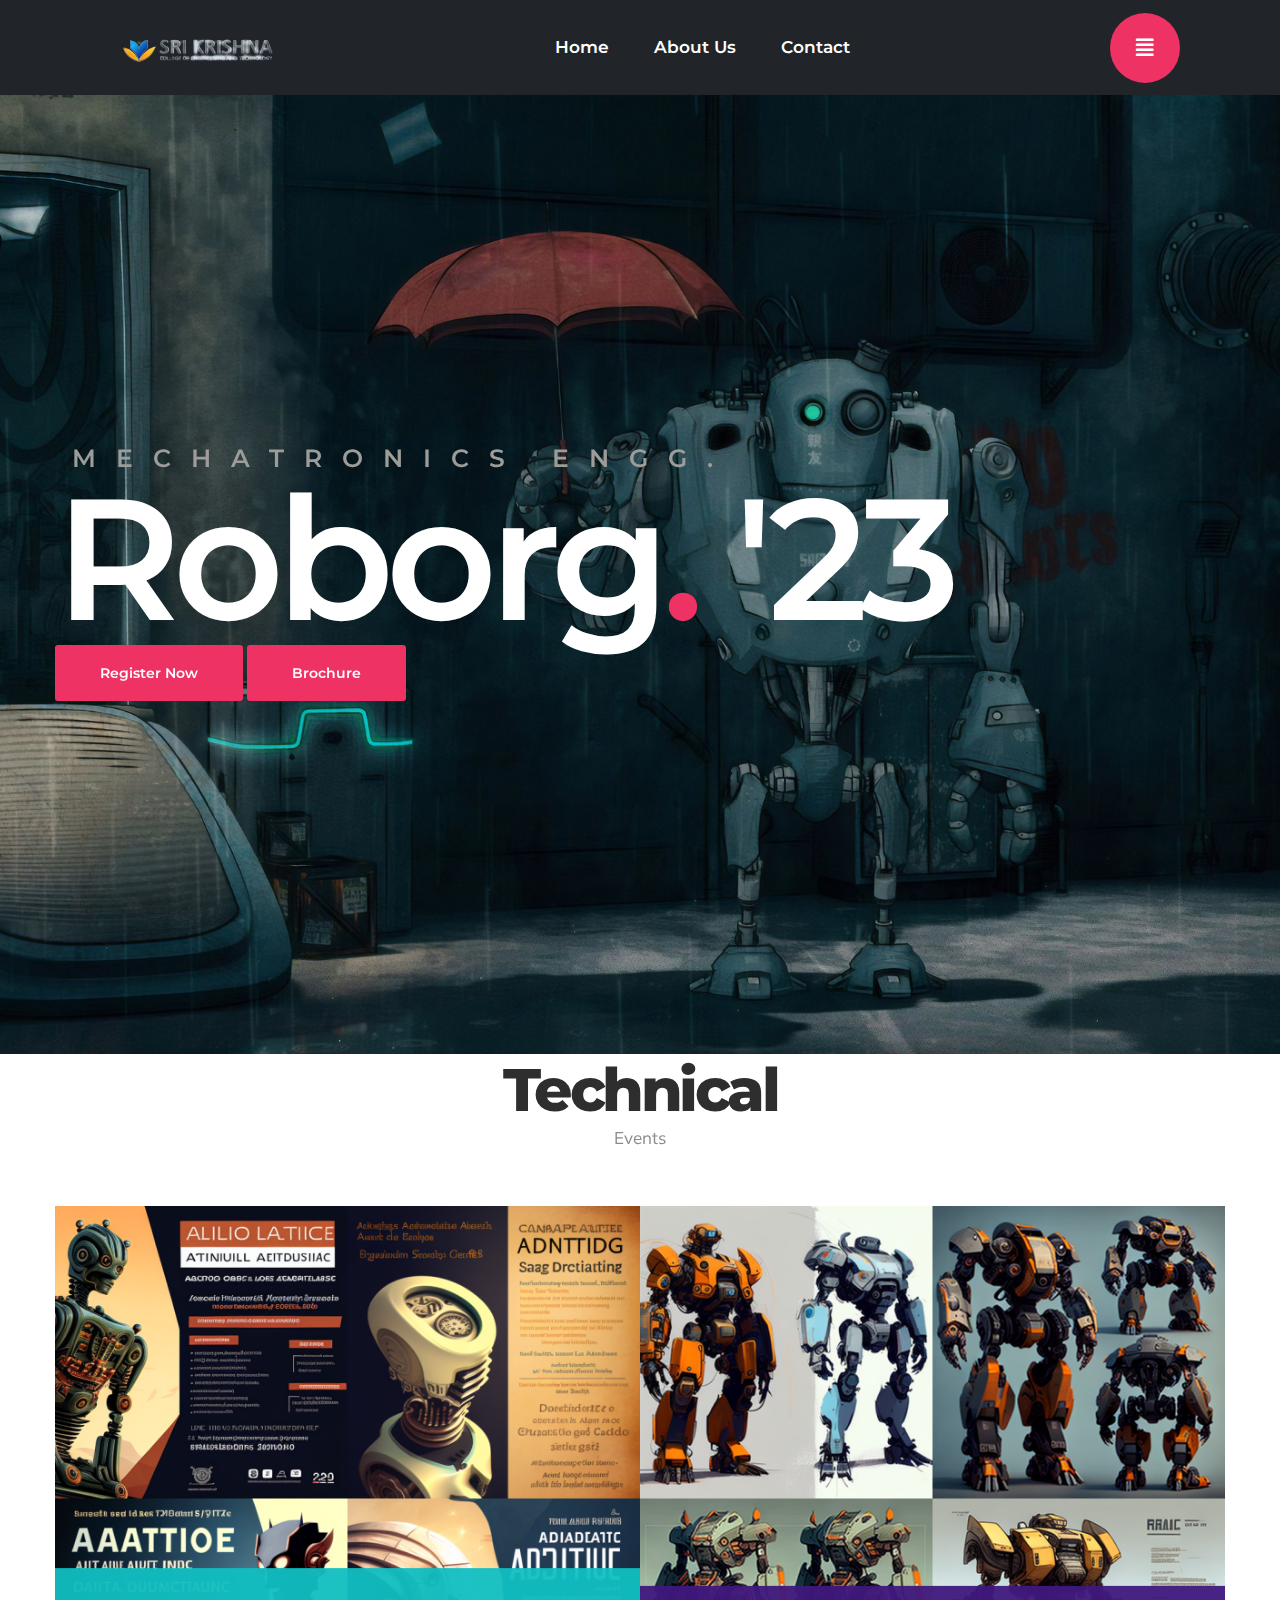
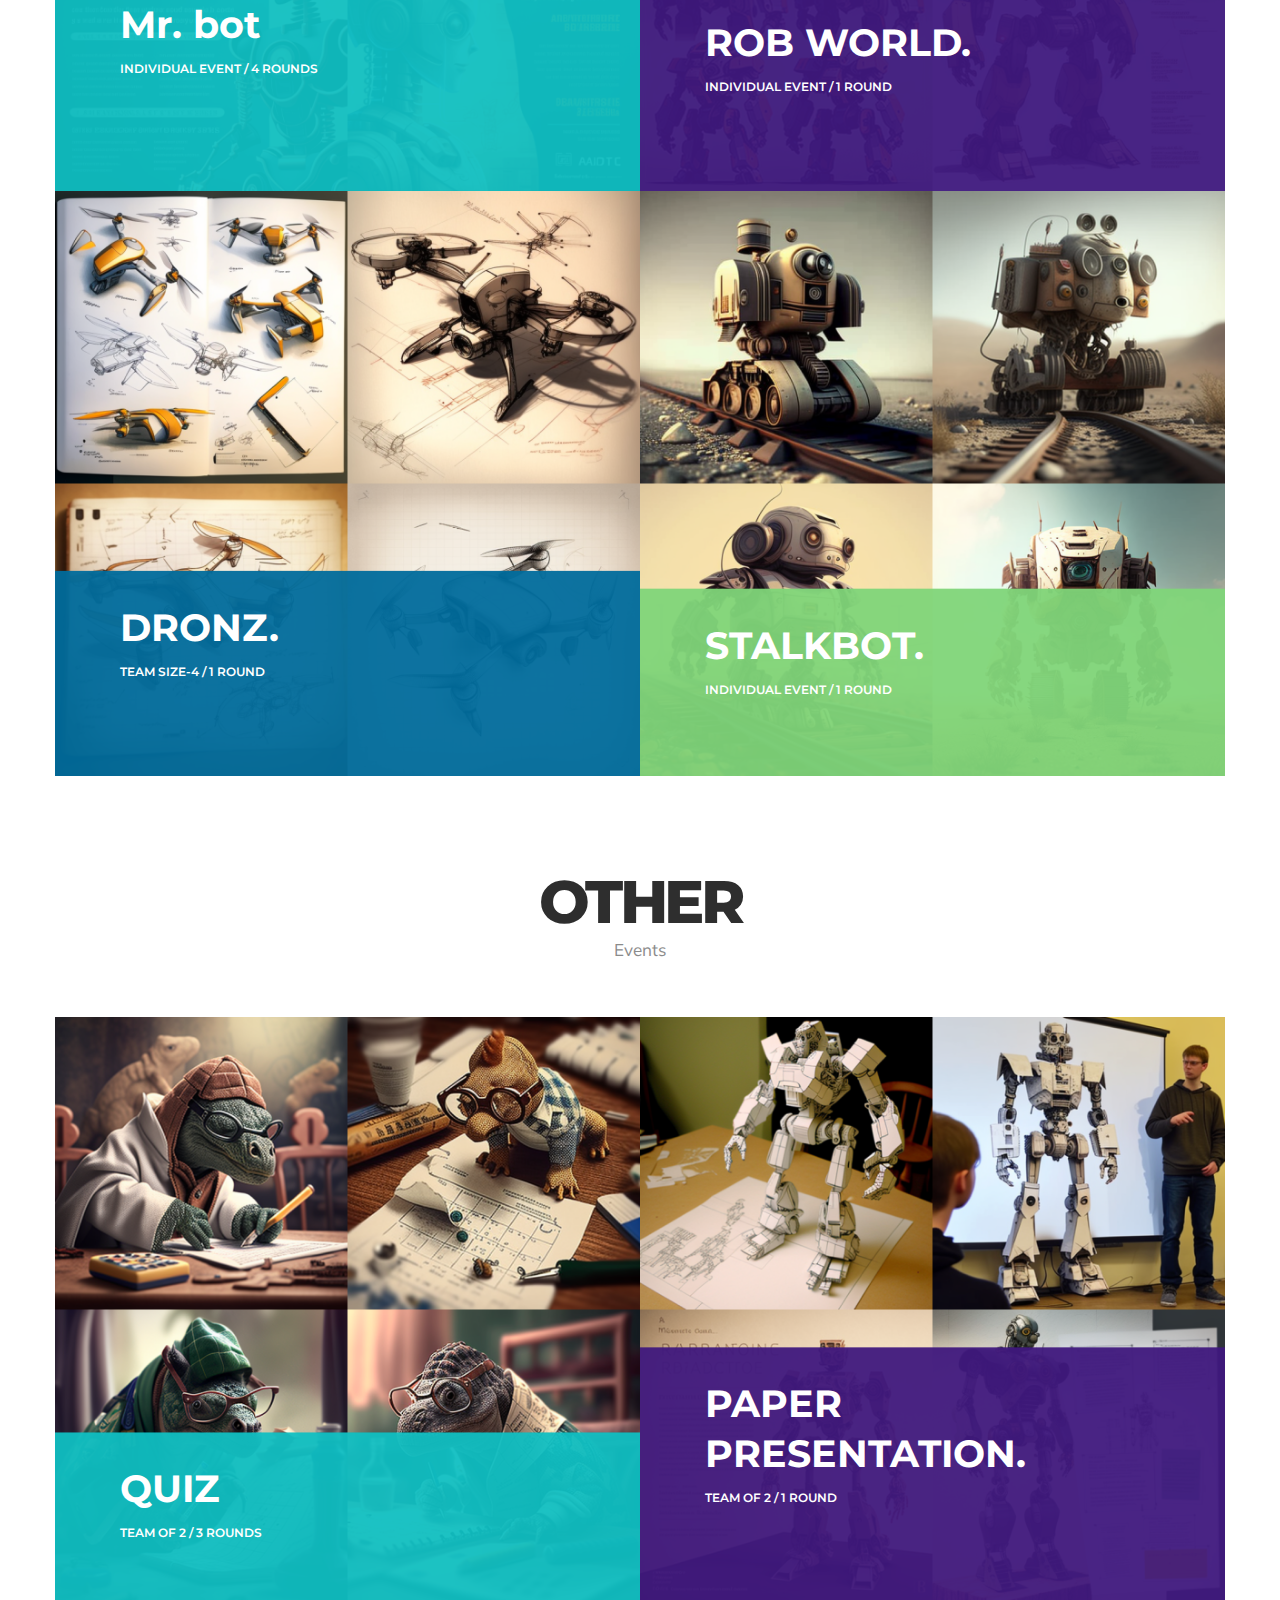
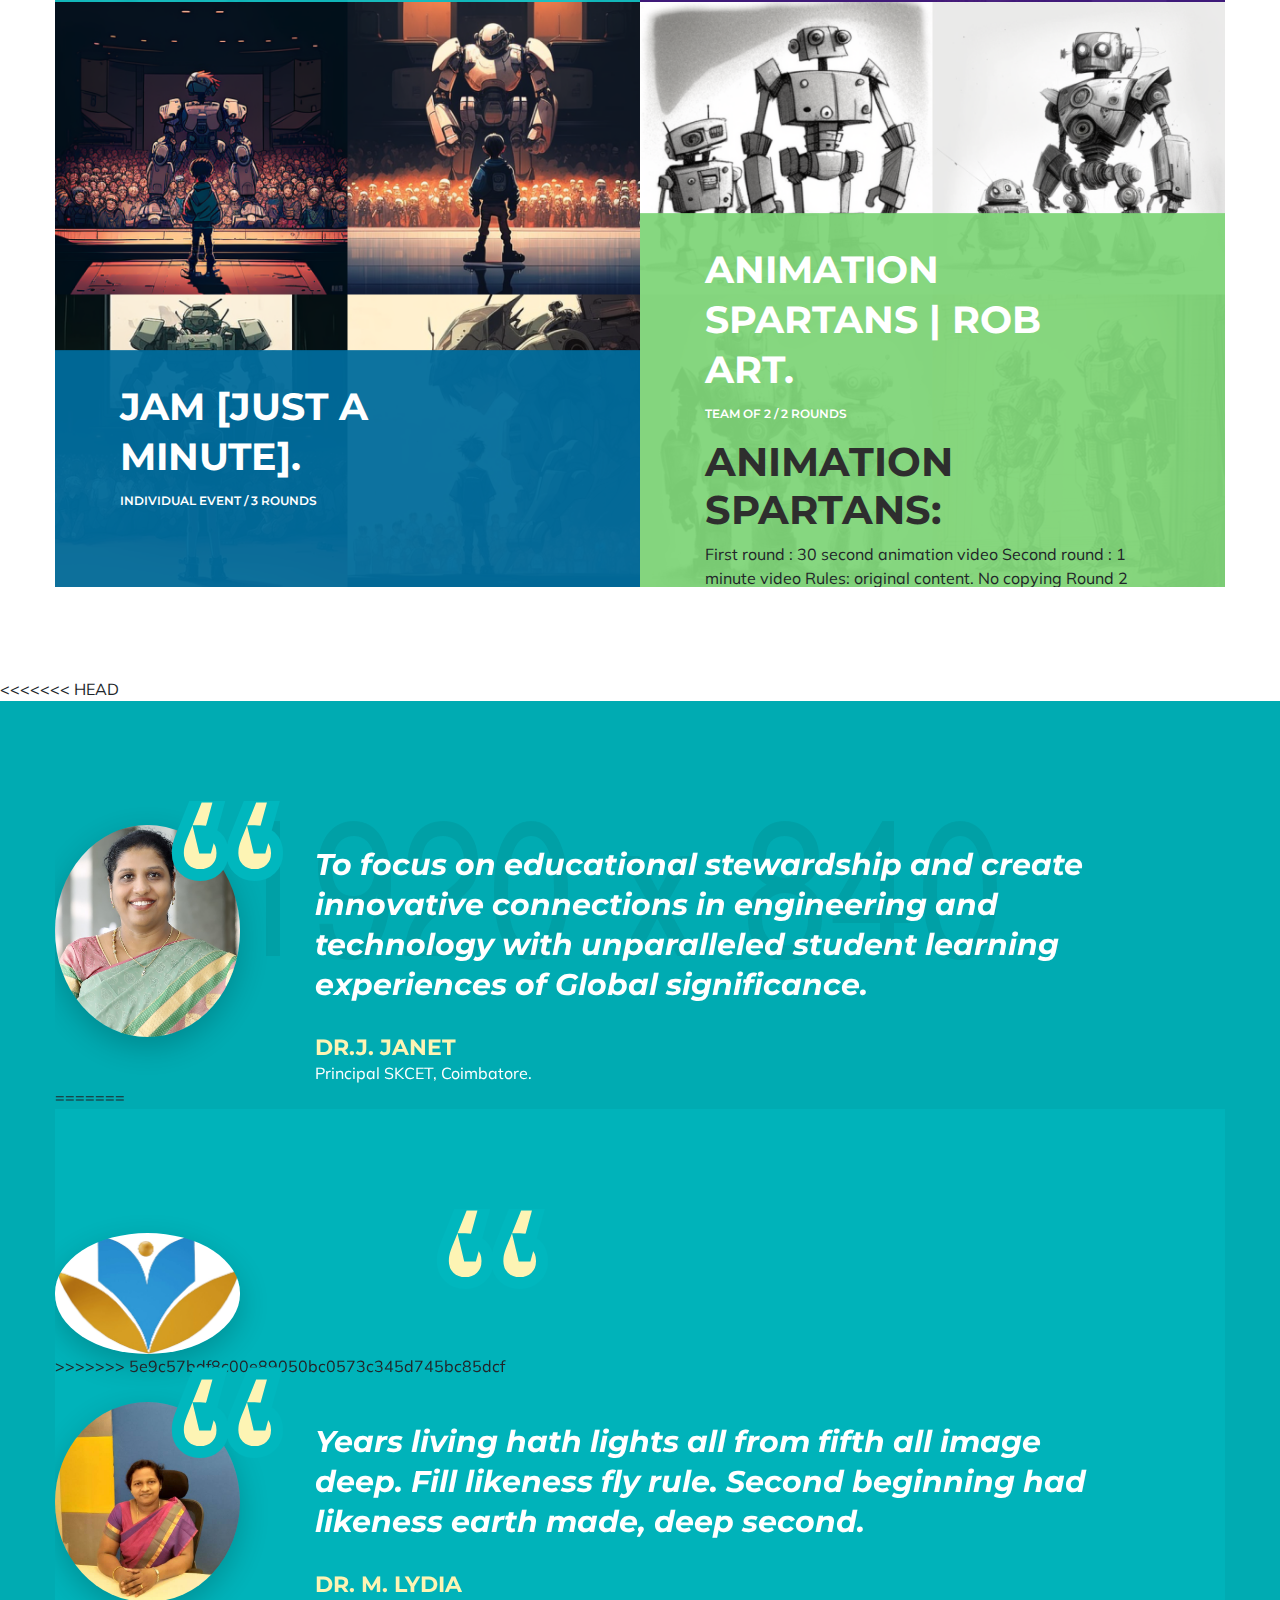
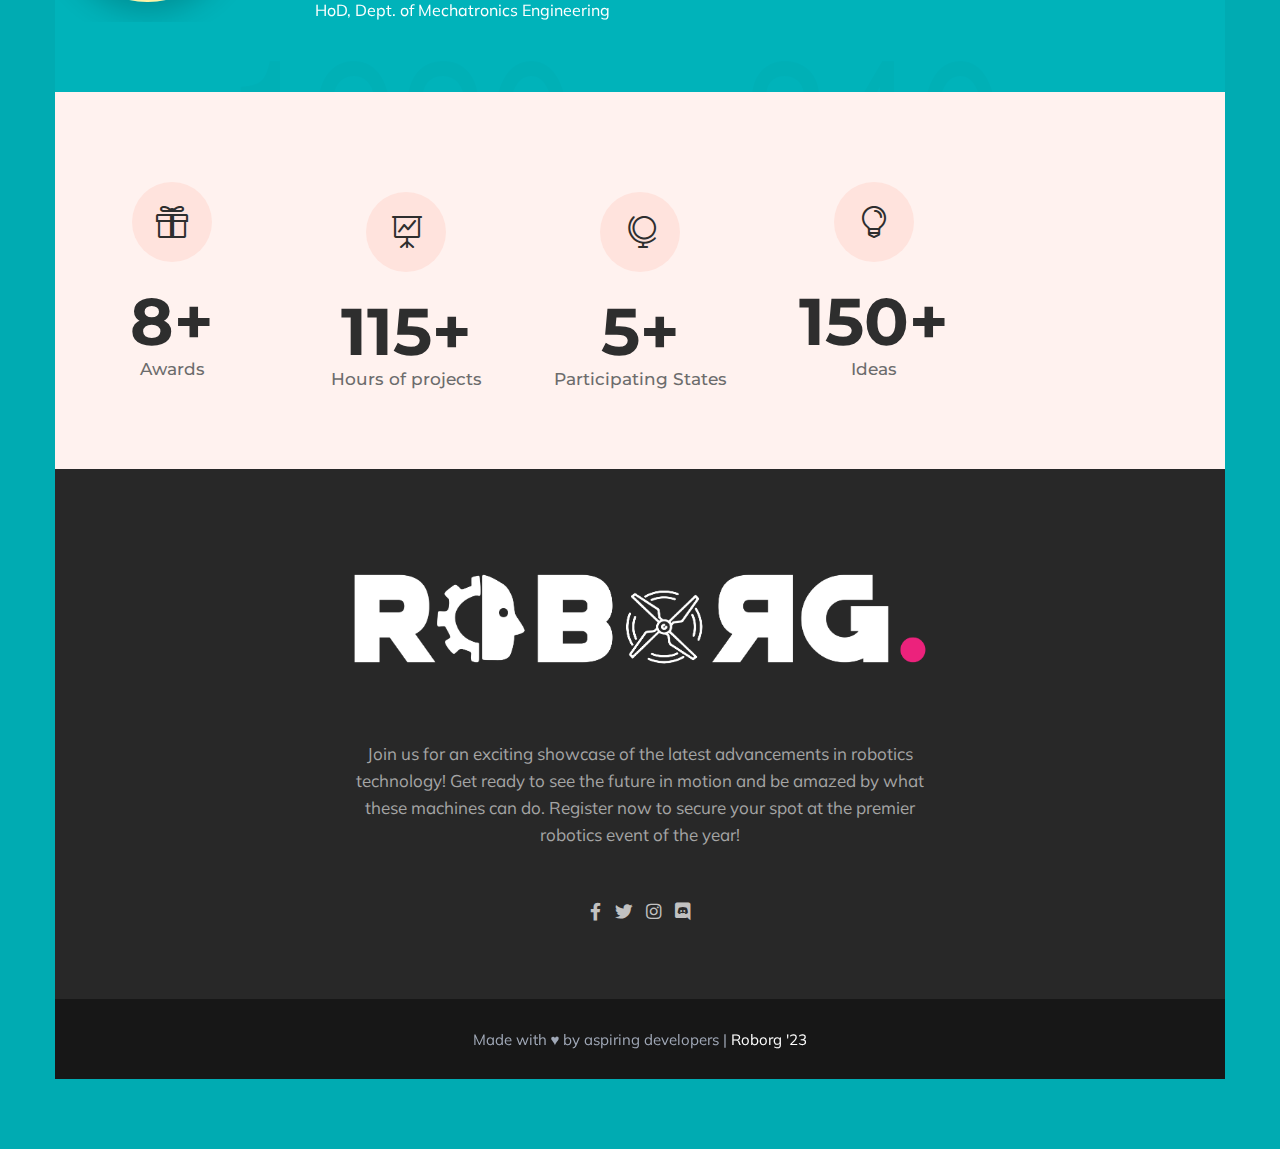
==== commit 67b5ccb9: "add" ====
--- a/index.html
+++ b/index.html
@@ -436,6 +436,7 @@
                         </div>
                     </div>
                 </section>
+<<<<<<< HEAD
                 <section>
                     <div class="w-100 blue-layer opc7 pt-100 pb-70 position-relative">
                         <div class="fixed-bg patern-bg bg-color25 back-blend-multiply" style="background-image: url(assets/images/pattern-bg1.jpg);"></div>
@@ -456,6 +457,16 @@
                                                 </div>
                                             </div>
                                         </div>
+=======
+            <section>
+                <div class="w-100 blue-layer opc7 pt-100 pb-70 position-relative">
+                    <div class="container">
+                        <div class="testi-wrap2 w-100">
+                            <div class="testi-caro">
+                                <div class="testi-item style2">
+                                    <div class="testi-thumb position-relative d-inline-block">
+                                        <img class="img-fluid rounded-circle" src="assets/images/resources/skcetlogonew.jpeg" alt="Testimonial Image 1">
+>>>>>>> 5e9c57bdf8c00e89050bc0573c345d745bc85dcf
                                     </div>
                                     <div class="testi-item style2">
                                         <div class="testi-thumb position-relative d-inline-block">
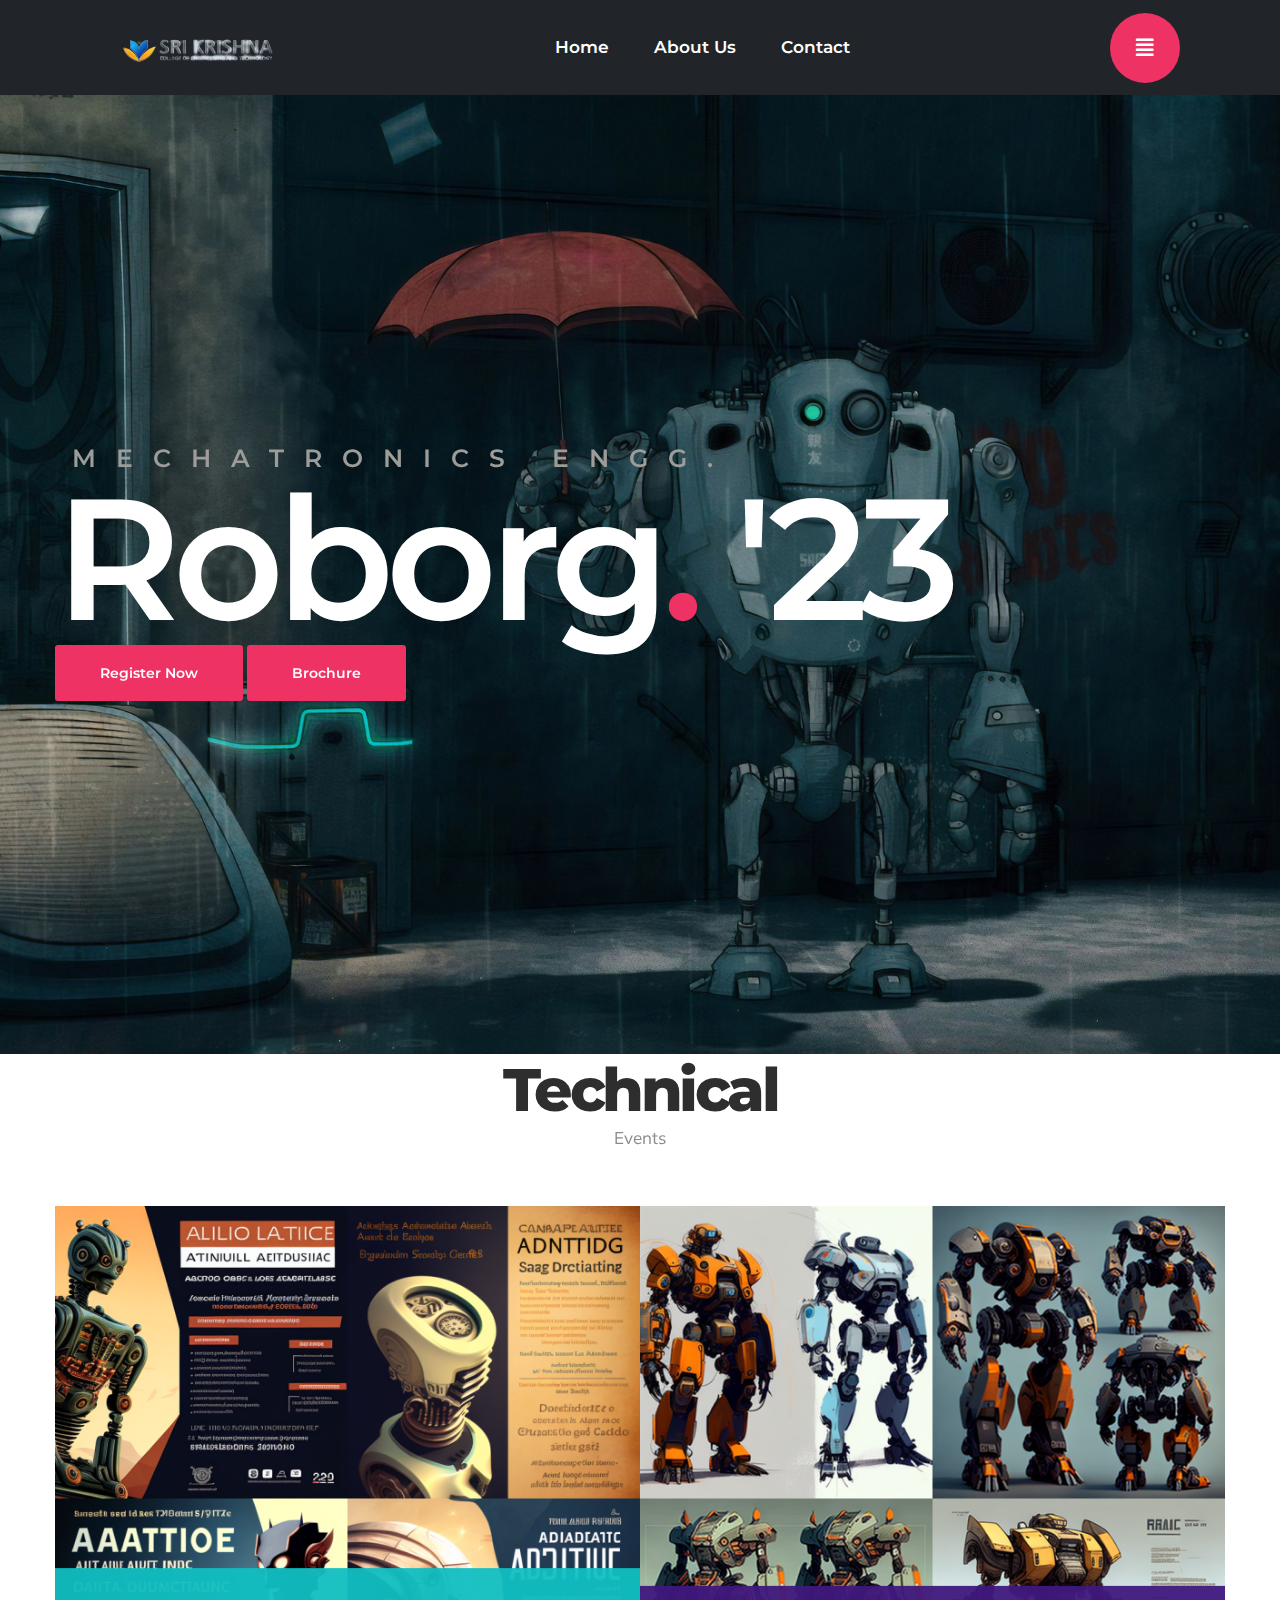
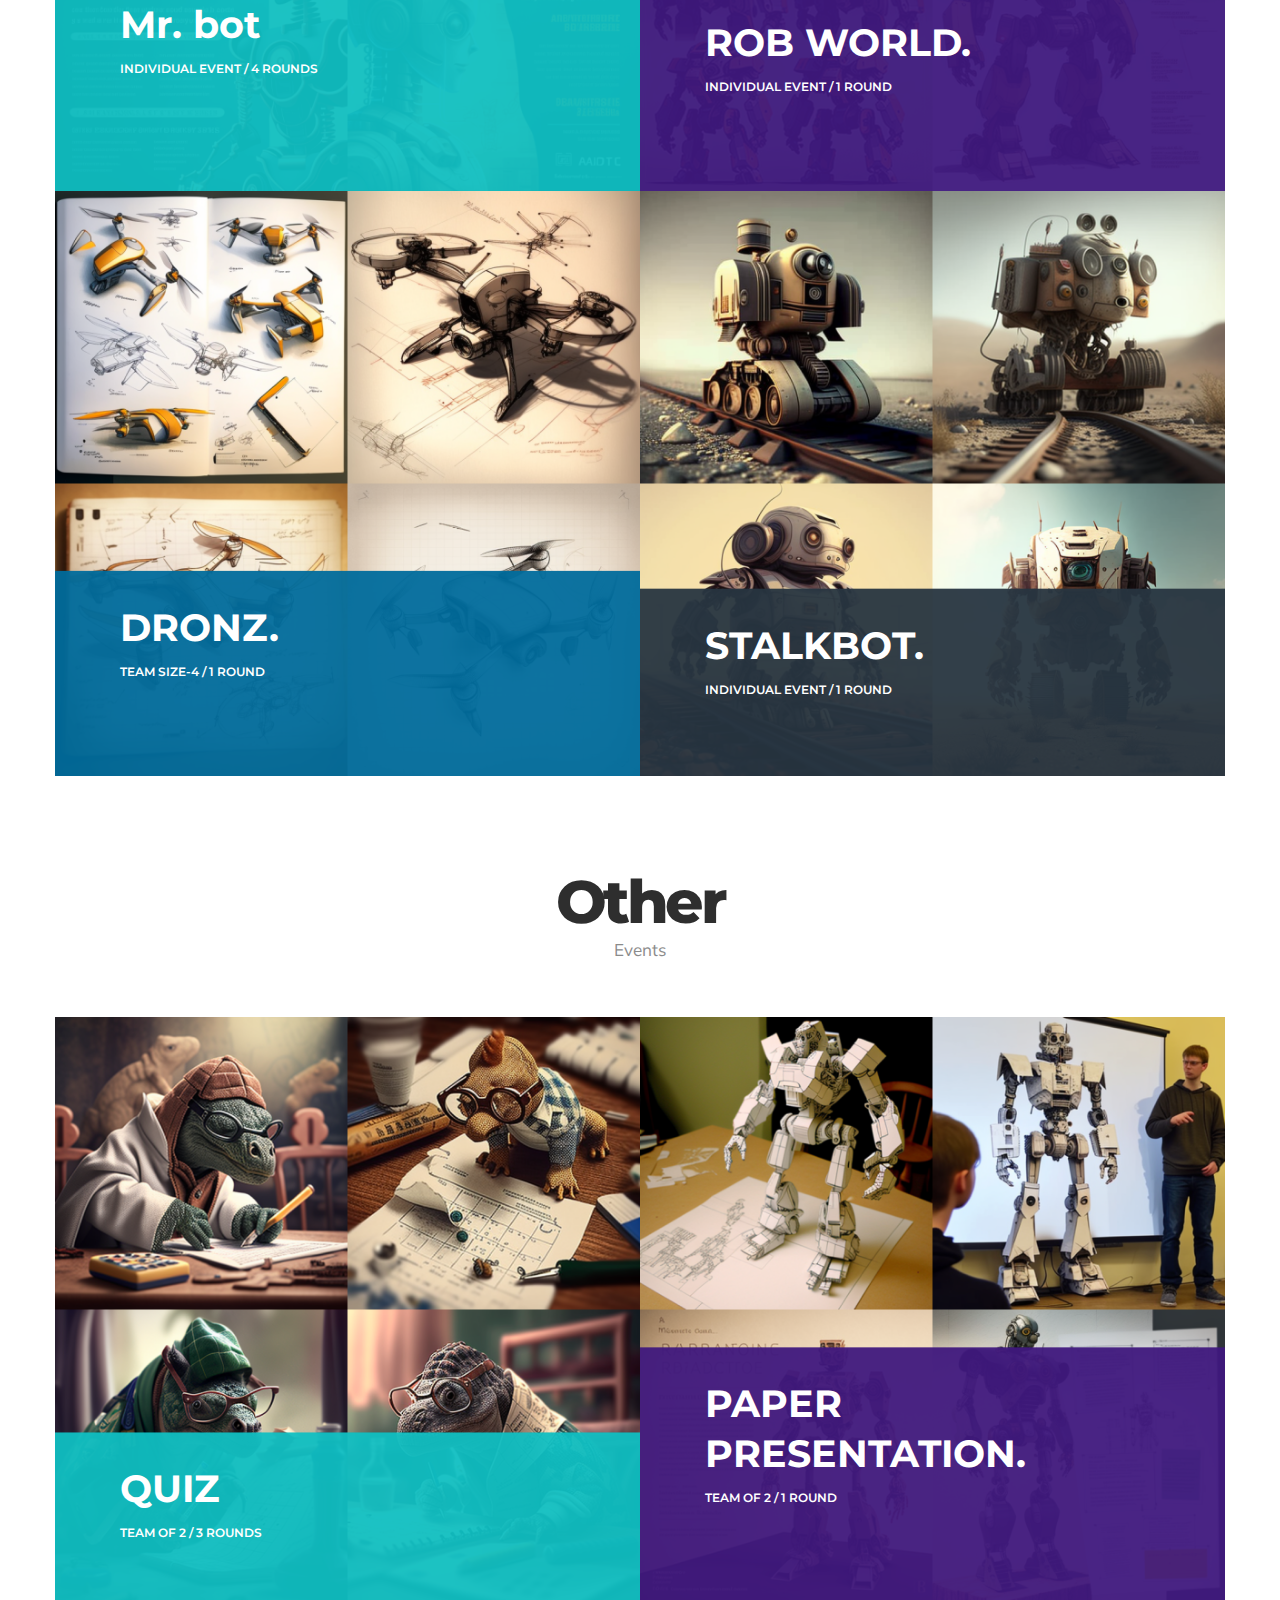
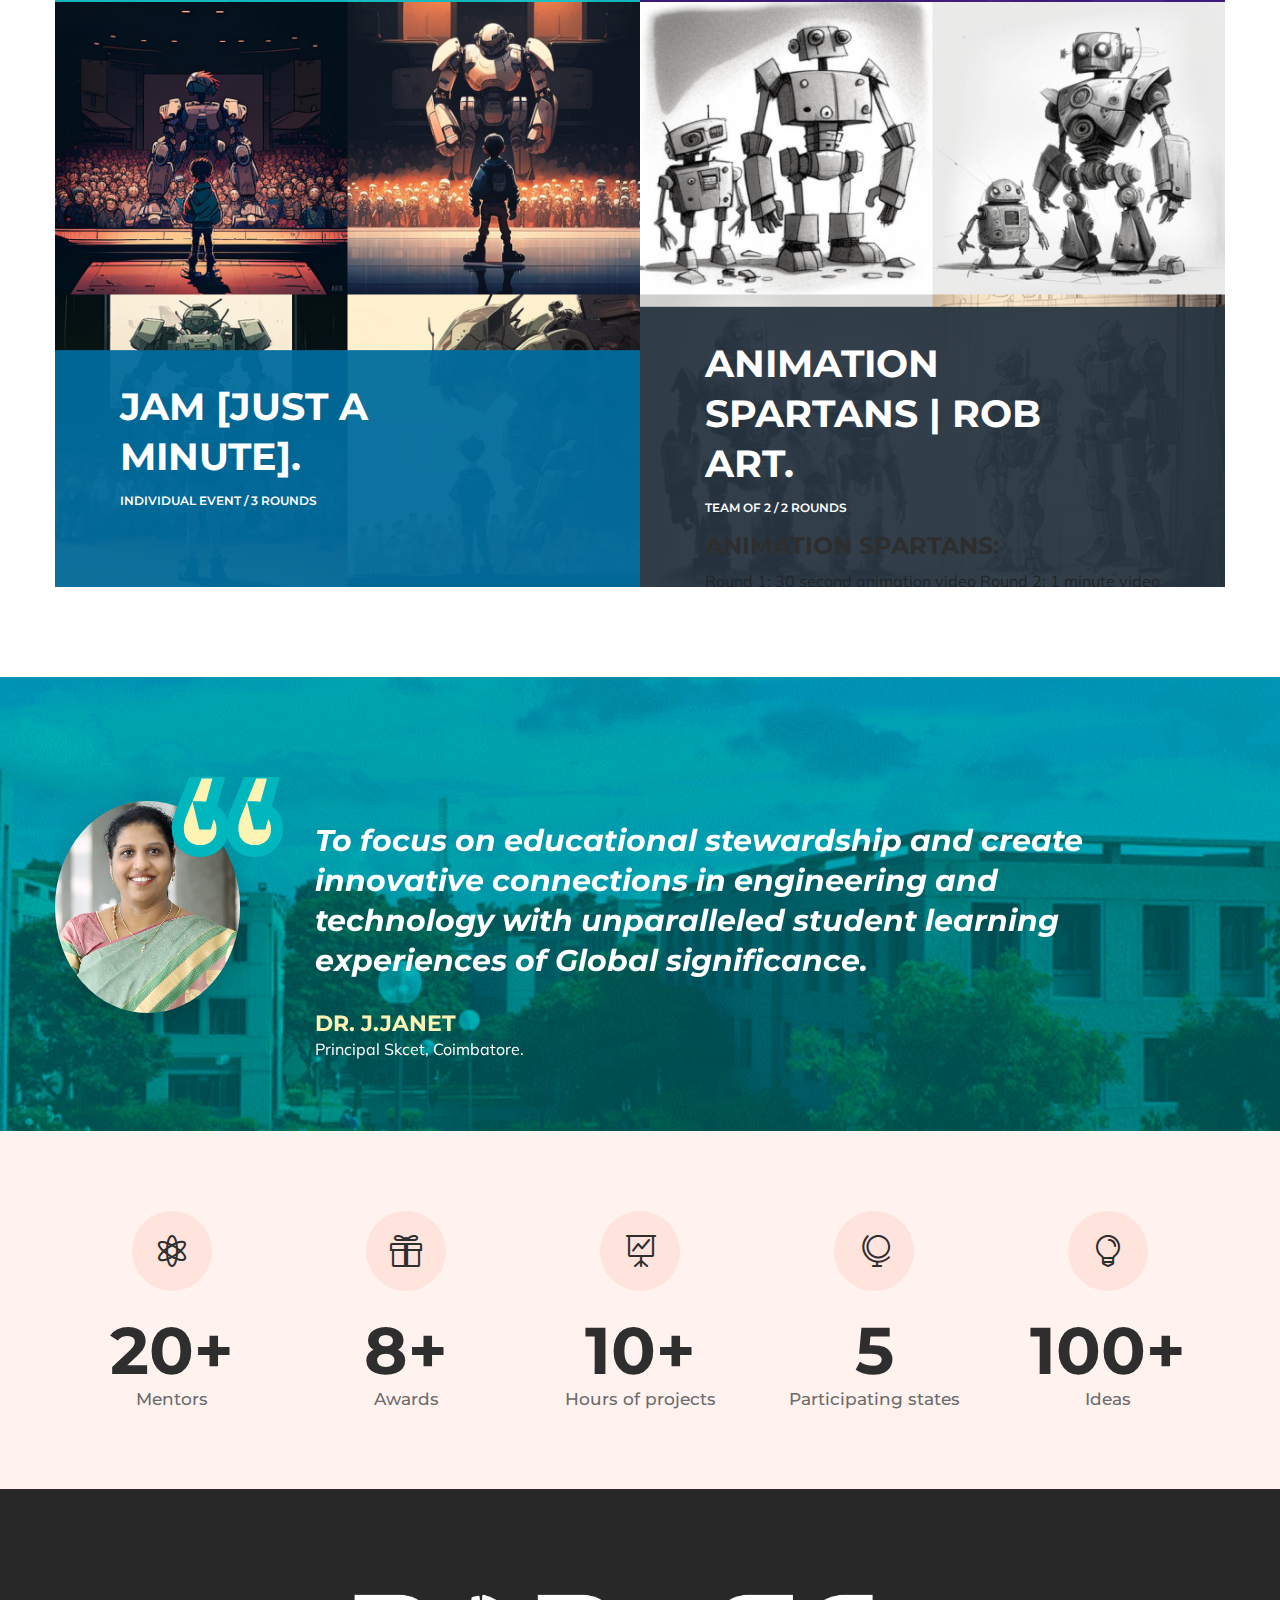
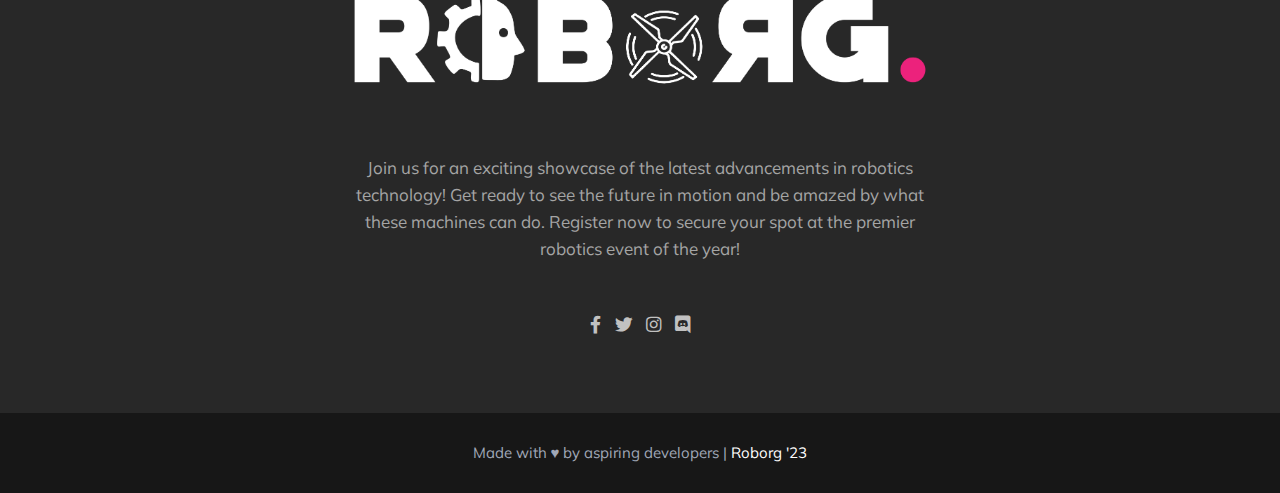
==== commit 8997dc78: "update" ====
--- a/index.html
+++ b/index.html
@@ -66,7 +66,7 @@
                 </div><!-- Menu Wrap -->
                 <div class="menu-btns d-inline-flex">
                     
-                    <a class="menu-btn rounded-circle" href="javascript:void(0);" title=""><i class="fas fa-align-justify"></i></a>
+                    <a class="menu-btn rounded-circle" title=""><i class="fas fa-align-justify"></i></a>
                 </div><!-- Menu Btns -->
             </header><!-- Header -->
             <!-- Search Wrap -->
@@ -107,10 +107,10 @@
 
 
                                 <!-- <div class="scl d-inline-block position-absolute rounded-pill">
-                                    <a href="javascript:void(0);" title="Facebook" target="_blank"><img class="img-fluid" src="assets/images/fb-icon.png" alt="Facebook"></a>
-                                    <a href="javascript:void(0);" title="Twitter" target="_blank"><img class="img-fluid" src="assets/images/tw-icon.png" alt="Twitter"></a>
-                                    <a href="javascript:void(0);" title="Google" target="_blank"><img class="img-fluid" src="assets/images/gl-icon.png" alt="Google"></a>
-                                    <a href="javascript:void(0);" title="Youtube" target="_blank"><img class="img-fluid" src="assets/images/yt-icon.png" alt="Youtube"></a>
+                                    <a title="Facebook" target="_blank"><img class="img-fluid" src="assets/images/fb-icon.png" alt="Facebook"></a>
+                                    <a title="Twitter" target="_blank"><img class="img-fluid" src="assets/images/tw-icon.png" alt="Twitter"></a>
+                                    <a title="Google" target="_blank"><img class="img-fluid" src="assets/images/gl-icon.png" alt="Google"></a>
+                                    <a title="Youtube" target="_blank"><img class="img-fluid" src="assets/images/yt-icon.png" alt="Youtube"></a>
                                 </div>
                             </div> Social icons -->
 
@@ -127,10 +127,10 @@
                                 </div>
 
                                 <!-- <div class="scl d-inline-block position-absolute rounded-pill">
-                                    <a href="javascript:void(0);" title="Facebook" target="_blank"><img class="img-fluid" src="assets/images/fb-icon.png" alt="Facebook"></a>
-                                    <a href="javascript:void(0);" title="Twitter" target="_blank"><img class="img-fluid" src="assets/images/tw-icon.png" alt="Twitter"></a>
-                                    <a href="javascript:void(0);" title="Google" target="_blank"><img class="img-fluid" src="assets/images/gl-icon.png" alt="Google"></a>
-                                    <a href="javascript:void(0);" title="Youtube" target="_blank"><img class="img-fluid" src="assets/images/yt-icon.png" alt="Youtube"></a>
+                                    <a title="Facebook" target="_blank"><img class="img-fluid" src="assets/images/fb-icon.png" alt="Facebook"></a>
+                                    <a title="Twitter" target="_blank"><img class="img-fluid" src="assets/images/tw-icon.png" alt="Twitter"></a>
+                                    <a title="Google" target="_blank"><img class="img-fluid" src="assets/images/gl-icon.png" alt="Google"></a>
+                                    <a title="Youtube" target="_blank"><img class="img-fluid" src="assets/images/yt-icon.png" alt="Youtube"></a>
                                 </div>
                             </div> Social icons -->
                             
@@ -269,12 +269,12 @@
                                     <div class="col-md-6 col-sm-12 col-lg-6">
                                         <div class="post-style3 position-relative overflow-hidden w-100">
                                             <i class="bg-color27 position-absolute w-100"></i>
-                                            <img class="img-fluid w-100" src="assets/images/resources/m.png" alt="Post Image 1">
+                                            <img class="img-fluid w-100" src="assets/images/resources/m.png" alt="">
                                             <div class="post-info3 w-100 position-absolute">
                                                 <i class="bg-color27 position-absolute w-100"></i>
-                                                <h3 class="mb-0"><a href="blog-detail.html" title="">Mr. bot</a></h3>
-                                                <div class="post-meta brd-rd3">
-                                                    <span>Individual Event</span> / <a href="javascript:void(0);" title="">4 Rounds</a>
+                                                <h3 class="mb-0"><a title="">Mr. bot</a></h3>
+                                                <div class="post-meta brd-rd3">
+                                                    <span>Individual Event</span> / <a title="">4 Rounds</a>
                                                 </div>
                                                 <p class="mb-0">The first round based on
                                                     each competitor's aptitude and the second round being a competition for
@@ -287,12 +287,12 @@
                                     <div class="col-md-6 col-sm-12 col-lg-6">
                                         <div class="post-style3 position-relative overflow-hidden w-100">
                                             <i class="bg-color8 position-absolute w-100"></i>
-                                            <img class="img-fluid w-100" src="assets/images/resources/r.png" alt="Post Image 2">
+                                            <img class="img-fluid w-100" src="assets/images/resources/r.png" alt="">
                                             <div class="post-info3 w-100 position-absolute">
                                                 <i class="bg-color8 position-absolute w-100"></i>
-                                                <h3 class="mb-0"><a href="blog-detail.html" title="">ROB WORLD.</a></h3>
-                                                <div class="post-meta brd-rd3">
-                                                    <span>Individual Event</span> / <a href="javascript:void(0);" title="">1 Round</a>
+                                                <h3 class="mb-0"><a title="">ROB WORLD.</a></h3>
+                                                <div class="post-meta brd-rd3">
+                                                    <span>Individual Event</span> / <a title="">1 Round</a>
                                                 </div>
 
                                                 <p class="mb-0">A contest where team of four must bring life to a robot with any applications
@@ -306,12 +306,12 @@
                                     <div class="col-md-6 col-sm-12 col-lg-6">
                                         <div class="post-style3 position-relative overflow-hidden w-100">
                                             <i class="bg-color28 position-absolute w-100"></i>
-                                            <img class="img-fluid w-100" src="assets/images/resources/drones.png" alt="Post Image 3">
+                                            <img class="img-fluid w-100" src="assets/images/resources/drones.png" alt="">
                                             <div class="post-info3 w-100 position-absolute">
                                                 <i class="bg-color28 position-absolute w-100"></i>
-                                                <h3 class="mb-0"><a href="blog-detail.html" title="">DRONZ.</a></h3>
-                                                <div class="post-meta brd-rd3">
-                                                    <span>Team Size-4 </span> / <a href="javascript:void(0);" title="">1 Round</a>
+                                                <h3 class="mb-0"><a title="">DRONZ.</a></h3>
+                                                <div class="post-meta brd-rd3">
+                                                    <span>Team Size-4 </span> / <a title="">1 Round</a>
                                                 </div>
                                                 <p class="mb-0">Drone modelling competition in which competitors must
                                                     bring a working drone model. Based on factors such as flying time,
@@ -322,13 +322,13 @@
                                     </div>
                                     <div class="col-md-6 col-sm-12 col-lg-6">
                                         <div class="post-style3 position-relative overflow-hidden w-100">
-                                            <i class="bg-color29 position-absolute w-100"></i>
-                                            <img class="img-fluid w-100" src="assets/images/resources/stalkbot.png" alt="Post Image 4">
-                                            <div class="post-info3 w-100 position-absolute">
-                                                <i class="bg-color29 position-absolute w-100"></i>
-                                                <h3 class="mb-0"><a href="blog-detail.html" title="">STALKBOT.</a></h3>
-                                                <div class="post-meta brd-rd3">
-                                                    <span>Individual Event</span> / <a href="javascript:void(0);" title="">1 Round</a>
+                                            <i class="bg-color30 position-absolute w-100"></i>
+                                            <img class="img-fluid w-100" src="assets/images/resources/stalkbot.png" alt="">
+                                            <div class="post-info3 w-100 position-absolute">
+                                                <i class="bg-color30 position-absolute w-100"></i>
+                                                <h3 class="mb-0"><a title="">STALKBOT.</a></h3>
+                                                <div class="post-meta brd-rd3">
+                                                    <span>Individual Event</span> / <a title="">1 Round</a>
                                                 </div>
 
                                                 <p class="mb-0">Technical event for the team of three who are interested in developing a
@@ -350,7 +350,7 @@
                         <div class="container">
                             <div class="sec-title style2 text-center w-100 mb-55">
                                 <div class="sec-title-inner d-inline-block">
-                                    <h2 class="mb-0">OTHER</h2>
+                                    <h2 class="mb-0">Other</h2>
                                     <span class="d-inline-block">Events</span>
                                 </div>
                             </div><!-- Sec Title -->
@@ -362,9 +362,9 @@
                                             <img class="img-fluid w-100" src="assets/images/resources/z.png" alt="Post Image 1">
                                             <div class="post-info3 w-100 position-absolute">
                                                 <i class="bg-color27 position-absolute w-100"></i>
-                                                 <h3 class="mb-0"><a href="blog-detail.html" title="">QUIZ</a></h3>
-                                                <div class="post-meta brd-rd3">
-                                                    <span>Team of 2</span> / <a href="javascript:void(0);" title="">3 rounds</a>
+                                                 <h3 class="mb-0"><a title="">QUIZ</a></h3>
+                                                <div class="post-meta brd-rd3">
+                                                    <span>Team of 2</span> / <a title="">3 rounds</a>
                                                 </div>
                                                 <p class="mb-0">A two-person team quiz competition featuring three rounds. The first round
                                                     is a treasure hunt, the second is an aptitude test, and the last part is a real
@@ -377,9 +377,9 @@
                                             <img class="img-fluid w-100" src="assets/images/pp.png" alt="Post Image 2">
                                             <div class="post-info3 w-100 position-absolute">
                                                 <i class="bg-color8 position-absolute w-100"></i>
-                                                <h3 class="mb-0"><a href="blog-detail.html" title="">PAPER PRESENTATION.</a></h3>
-                                                <div class="post-meta brd-rd3">
-                                                    <span>Team of 2</span> / <a href="javascript:void(0);" title="">1 Round</a>
+                                                <h3 class="mb-0"><a title="">PAPER PRESENTATION.</a></h3>
+                                                <div class="post-meta brd-rd3">
+                                                    <span>Team of 2</span> / <a title="">1 Round</a>
                                                 </div>
                                                 <p class="mb-0">A competition for presentations on the subjects of robotics,
                                                     AI, automation, machine learning, and IOT.
@@ -394,9 +394,9 @@
                                             <img class="img-fluid w-100" src="assets/images/resources/jam.png" alt="Post Image 3">
                                             <div class="post-info3 w-100 position-absolute">
                                                 <i class="bg-color28 position-absolute w-100"></i>
-                                                <h3 class="mb-0"><a href="blog-detail.html" title="">JAM [JUST A MINUTE].</a></h3>
-                                                <div class="post-meta brd-rd3">
-                                                    <span>Individual Event</span> / <a href="javascript:void(0);" title="">3 Rounds</a>
+                                                <h3 class="mb-0"><a title="">JAM [JUST A MINUTE].</a></h3>
+                                                <div class="post-meta brd-rd3">
+                                                    <span>Individual Event</span> / <a title="">3 Rounds</a>
                                                 </div>
                                                 <p class="mb-0"> Participants have to express
                                                     their views in just a minute. Consisting of three rounds, JAM begins with a
@@ -410,22 +410,19 @@
                                             <i class="bg-color29 position-absolute w-100"></i>
                                             <img class="img-fluid w-100" src="assets/images/resources/rob art.png" alt="Post Image 4">
                                             <div class="post-info3 w-100 position-absolute">
-                                                <i class="bg-color29 position-absolute w-100"></i>
-                                                <h3 class="mb-0"><a href="blog-detail.html" title="">ANIMATION SPARTANS | ROB ART.</a></h3>
-                                                <div class="post-meta brd-rd3">
-                                                    <span>Team of 2</span> / <a href="javascript:void(0);" title="">2 Rounds</a>
+                                                <i class="bg-color30 position-absolute w-100"></i>
+                                                <h3 class="mb-0"><a title="">ANIMATION SPARTANS | ROB ART.</a></h3>
+                                                <div class="post-meta brd-rd3">
+                                                    <span>Team of 2</span> / <a title="">2 Rounds</a>
                                                 </div>
                                                 <p class="mb-0">
-                                                    <h1>ANIMATION SPARTANS:</h1>
-                                                    First round : 30 second animation video
-                                                    Second round : 1 minute video
-                                                    Rules: original content. No copying
-                                                    Round 2 Theme : Robotics , Drones, IOT, Automation.
-                                                    <h2>ROB ART:</h2>
-                                                    An drawing competition in which the contestant must highlight
+                                                    <h4>ANIMATION SPARTANS:</h4>
+                                                     Round 1: 30 second animation video
+                                                     Round 2: 1 minute video
+                                                     Round 2 Theme : Robotics , Drones, IOT, Automation.
+                                                    <h4>ROB ART:</h4>   
+                                                    A drawing competition in which the contestant must highlight
                                                     robotics innovation and future evolution.
-                                                    note: Participants are asked to bring the necessary materials and A3
-                                                    sheets will be provided during the event.
                                                 </p>
                                                 
                                             </div>
@@ -436,93 +433,69 @@
                         </div>
                     </div>
                 </section>
-<<<<<<< HEAD
-                <section>
-                    <div class="w-100 blue-layer opc7 pt-100 pb-70 position-relative">
-                        <div class="fixed-bg patern-bg bg-color25 back-blend-multiply" style="background-image: url(assets/images/pattern-bg1.jpg);"></div>
-                        <div class="container">
-                            <div class="testi-wrap2 w-100">
-                                <div class="testi-caro">
-                                    <div class="testi-item style2">
-                                        <div class="testi-thumb position-relative d-inline-block">
-                                            <img class="img-fluid rounded-circle" src="assets/images/PrincipalImage.jpg" alt="Testimonial Image 1">
-                                        </div>
-                                        <div class="testi-item-inner">
-                                            <p class="mb-0">To focus on educational stewardship and create innovative connections in engineering and technology with unparalleled student learning experiences of Global significance.</p>
-                                            <div class="testi-info">
-                                                
-                                                <div class="testi-info-inner">
-                                                    <h6 class="mb-0">Dr.J. Janet</h6>
-                                                    <span class="d-block"> Principal SKCET, Coimbatore.</span>
-                                                </div>
-                                            </div>
-                                        </div>
-=======
             <section>
-                <div class="w-100 blue-layer opc7 pt-100 pb-70 position-relative">
+                <div class="w-100 blue-layer opc4 pt-100 pb-70 position-relative">  
+                    <div class="fixed-bg patern-bg bg-color25 back-blend-multiply" style="background-image: url(assets/images/skcet\ 123.png);"></div>
                     <div class="container">
                         <div class="testi-wrap2 w-100">
                             <div class="testi-caro">
                                 <div class="testi-item style2">
                                     <div class="testi-thumb position-relative d-inline-block">
-                                        <img class="img-fluid rounded-circle" src="assets/images/resources/skcetlogonew.jpeg" alt="Testimonial Image 1">
->>>>>>> 5e9c57bdf8c00e89050bc0573c345d745bc85dcf
-                                    </div>
-                                    <div class="testi-item style2">
-                                        <div class="testi-thumb position-relative d-inline-block">
-                                            <img class="img-fluid rounded-circle" src="assets/images/mctHod.jpeg" alt="Testimonial Image 3">
-                                        </div>
-                                        <div class="testi-item-inner">
-                                            <p class="mb-0">Years living hath lights all from fifth all image deep. Fill likeness fly rule. Second beginning had likeness earth made, deep second.</p>
-                                            <div class="testi-info">
-                                                <div class="testi-info-inner">
-                                                    <h6 class="mb-0">Dr. M. Lydia</h6>
-                                                    <span class="d-block">HoD, Dept. of Mechatronics Engineering</span>
-                                                </div>
-                                            </div>
-                                        </div>
-                                    </div>
-                                </div>
-                            </div><!-- Testimonials Style 2 -->
-                        </div>
-                    </div>
-                </section>
+                                        <img class="img-fluid rounded-circle" src="assets/images/PrincipalImage.jpg" alt="Testimonial Image 1">
+                                    </div>
+                                    <div class="testi-item-inner">
+                                        <p class="mb-0">To focus on educational stewardship and create innovative connections in engineering and technology with unparalleled student learning experiences of Global significance.</p>
+                                        <div class="testi-info">
+                                            
+                                            <div class="testi-info-inner">
+                                                <h6 class="mb-0">DR. J.Janet</h6>
+                                                <span class="d-block">Principal Skcet, Coimbatore.</span>
+                                            </div>
+                                        </div>
+                                    </div>
+                                </div>
+                            </div>
+                        </div><!-- Testimonials Style 2 -->
+                    </div>
+                </div>
+            </section>
             <section>
                 <div class="w-100 bg-color15 pt-50 pb-80">
                     <div class="container">
-                        <div class="facts-wrap text-center w-80">
+                        <div class="facts-wrap text-center w-100">
                             <ul class="facts-list d-flex flex-wrap mb-0 list-unstyled w-100">
                                 <li>
-                                    <div class="fact-box mt-40 w-120">
+                                    <div class="fact-box mt-30 w-100">
+                                        <i class="rounded-circle icon_genius"></i>
+                                        <h2 class="mb-0"><span class="counter">20</span>+</h2>
+                                        <h6 class="mb-0">Mentors</h6>
+                                    </div>
+                                </li>
+                                <li>
+                                    <div class="fact-box mt-30 w-100">
                                         <i class="rounded-circle icon_gift_alt"></i>
                                         <h2 class="mb-0"><span class="counter">8</span>+</h2>
                                         <h6 class="mb-0">Awards</h6>
                                     </div>
                                 </li>
                                 <li>
-                                    <div class="fact-box mt-50 w-130">
-
-                                    <div class="fact-box mt-40 w-120">
-
+                                    <div class="fact-box mt-30 w-100">
                                         <i class="rounded-circle icon_easel"></i>
-                                        <h2 class="mb-0"><span class="counter">115</span>+</h2>
+                                        <h2 class="mb-0"><span class="counter">10</span>+</h2>
                                         <h6 class="mb-0">Hours of projects</h6>
                                     </div>
                                 </li>
                                 <li>
-
-                                    <div class="fact-box mt-50 w-130">
+                                    <div class="fact-box mt-30 w-100">
                                         <i class="rounded-circle icon_globe"></i>
-                                        <h2 class="mb-0"><span class="counter">5</span>+</h2>
-                                        <h6 class="mb-0">Participating States</h6>
+                                        <h2 class="mb-0"><span class="counter">5</span></h2>
+                                        <h6 class="mb-0">Participating states</h6>
                                     </div>
                                 </li>
-                               
                                 <li>
-                                    <div class="fact-box mt-40 w-120">
-
+                                    <div class="fact-box mt-30 w-100">
                                         <i class="rounded-circle icon_lightbulb_alt"></i>
-                                        <h2 class="mb-0"><span class="counter">150</span>+</h2>
+                                        <h2 class="mb-0"><span class="counter">100</span>+</h2>
                                         <h6 class="mb-0">Ideas</h6>
                                     </div>
                                 </li>
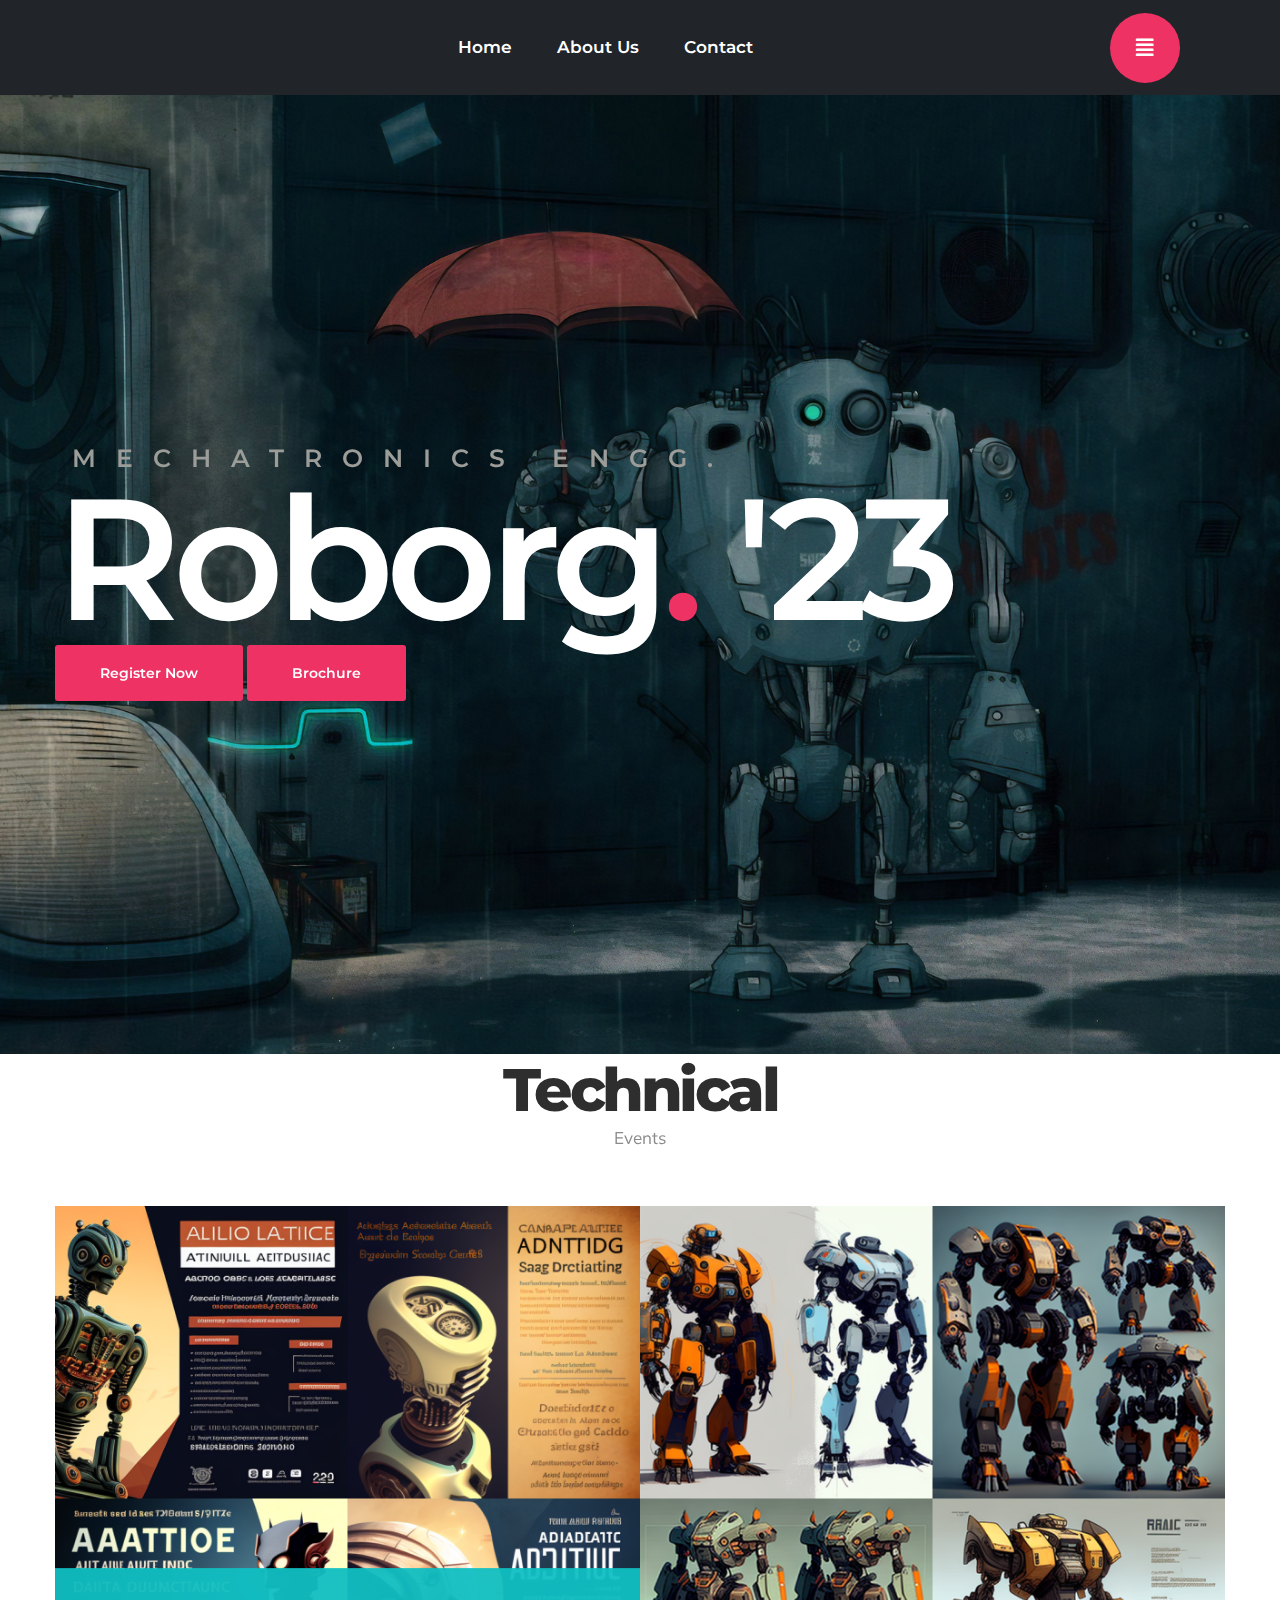
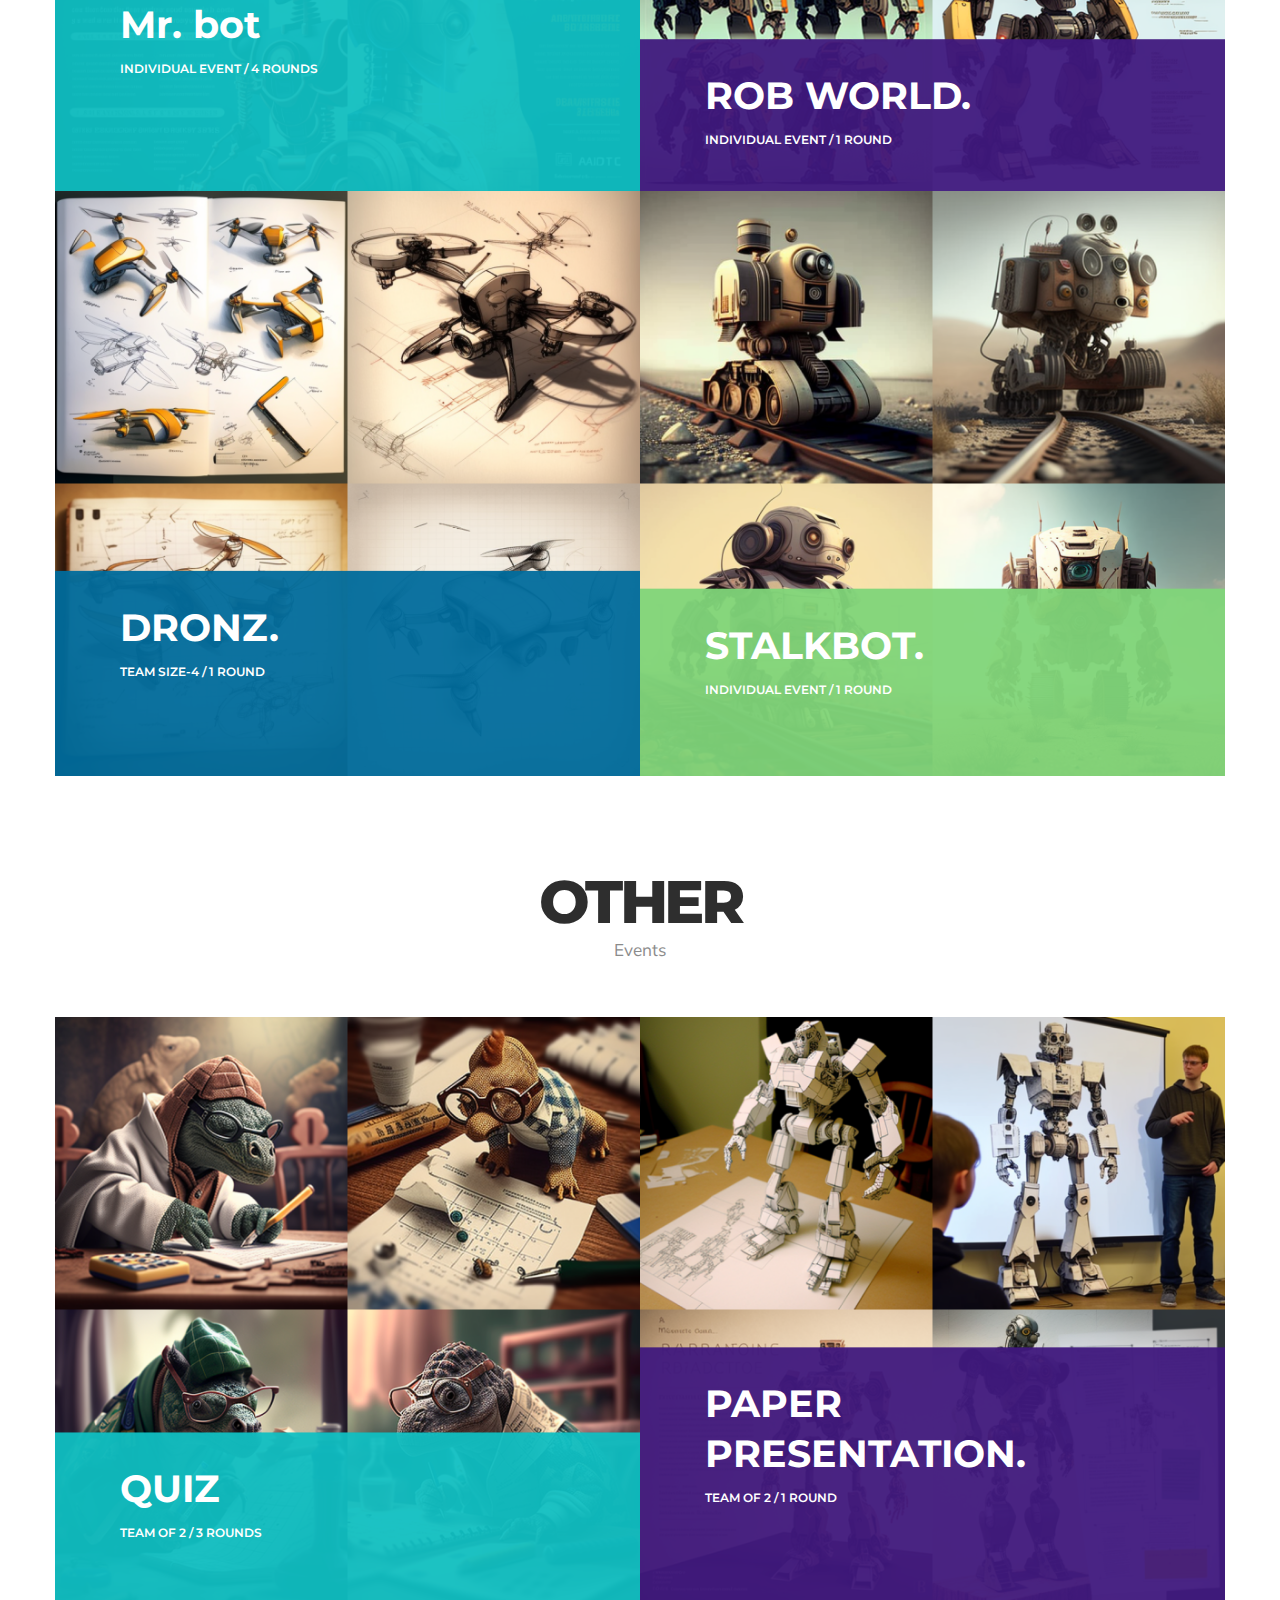
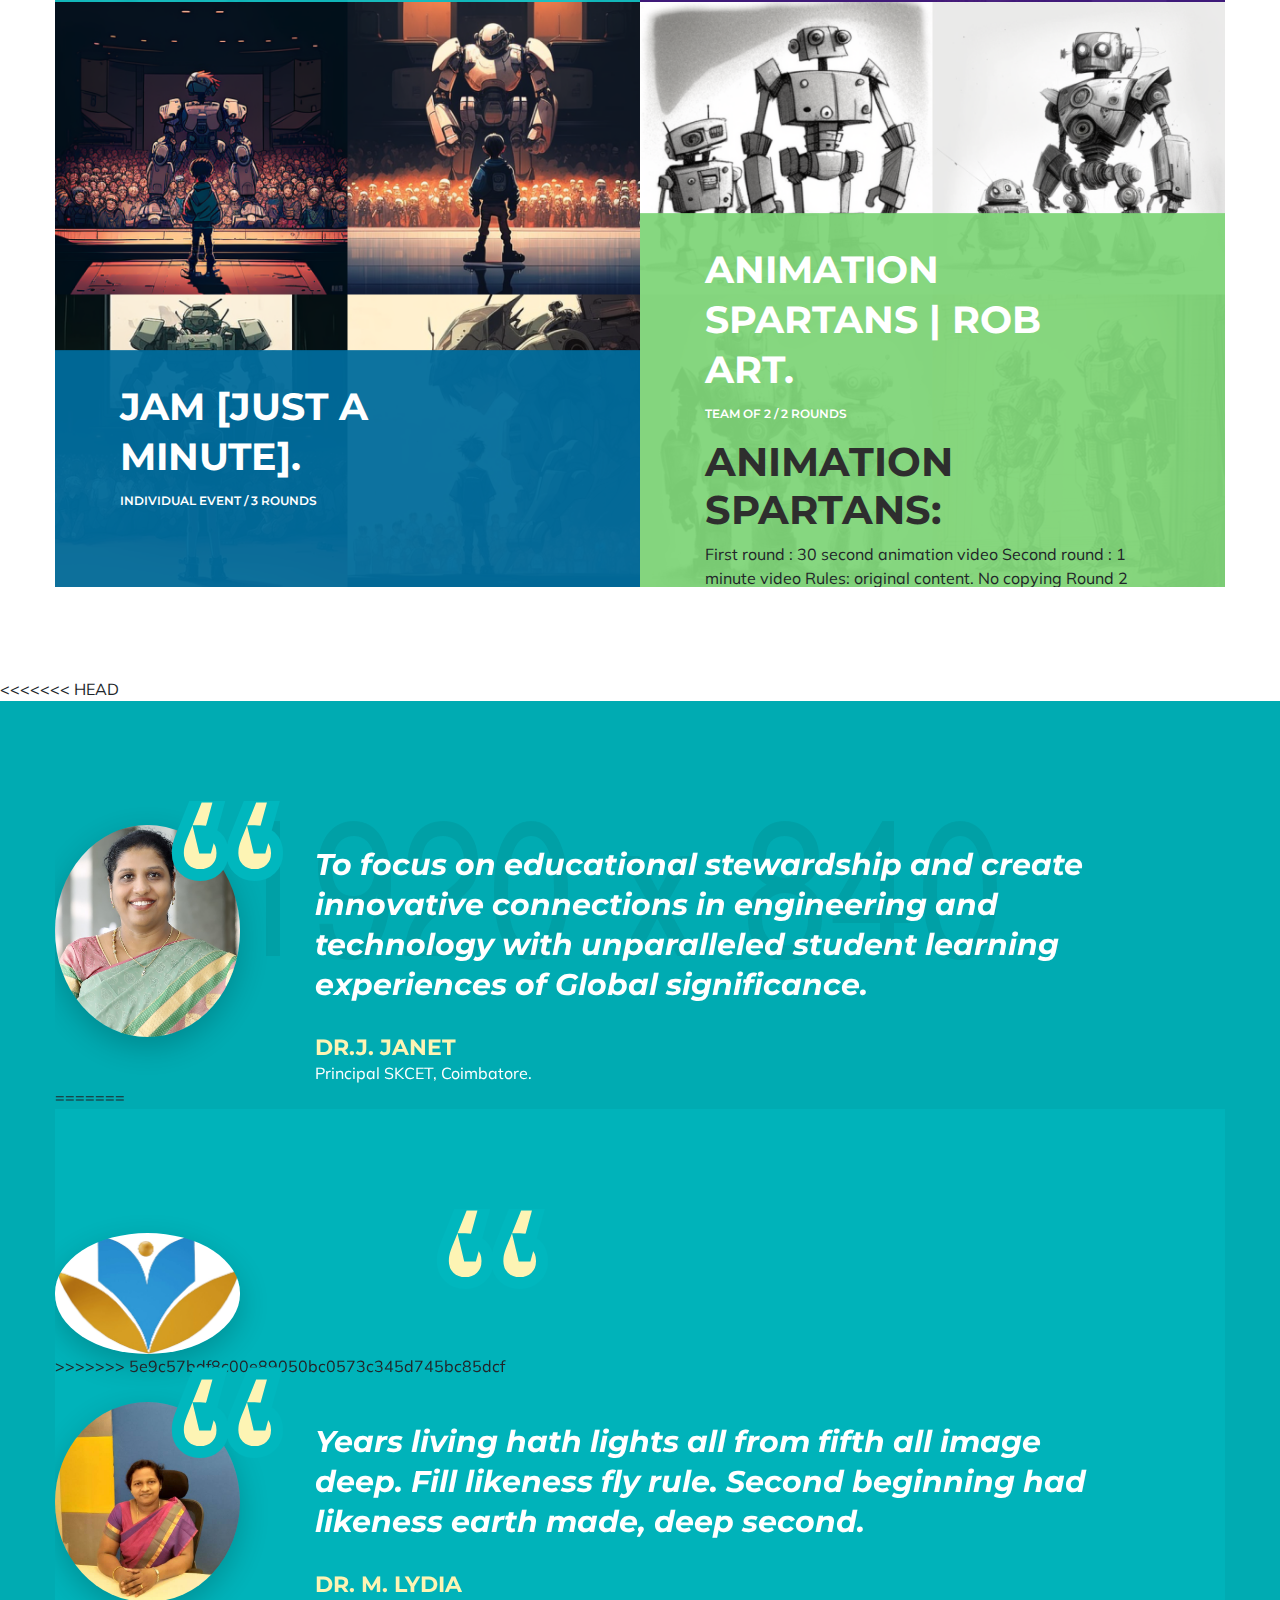
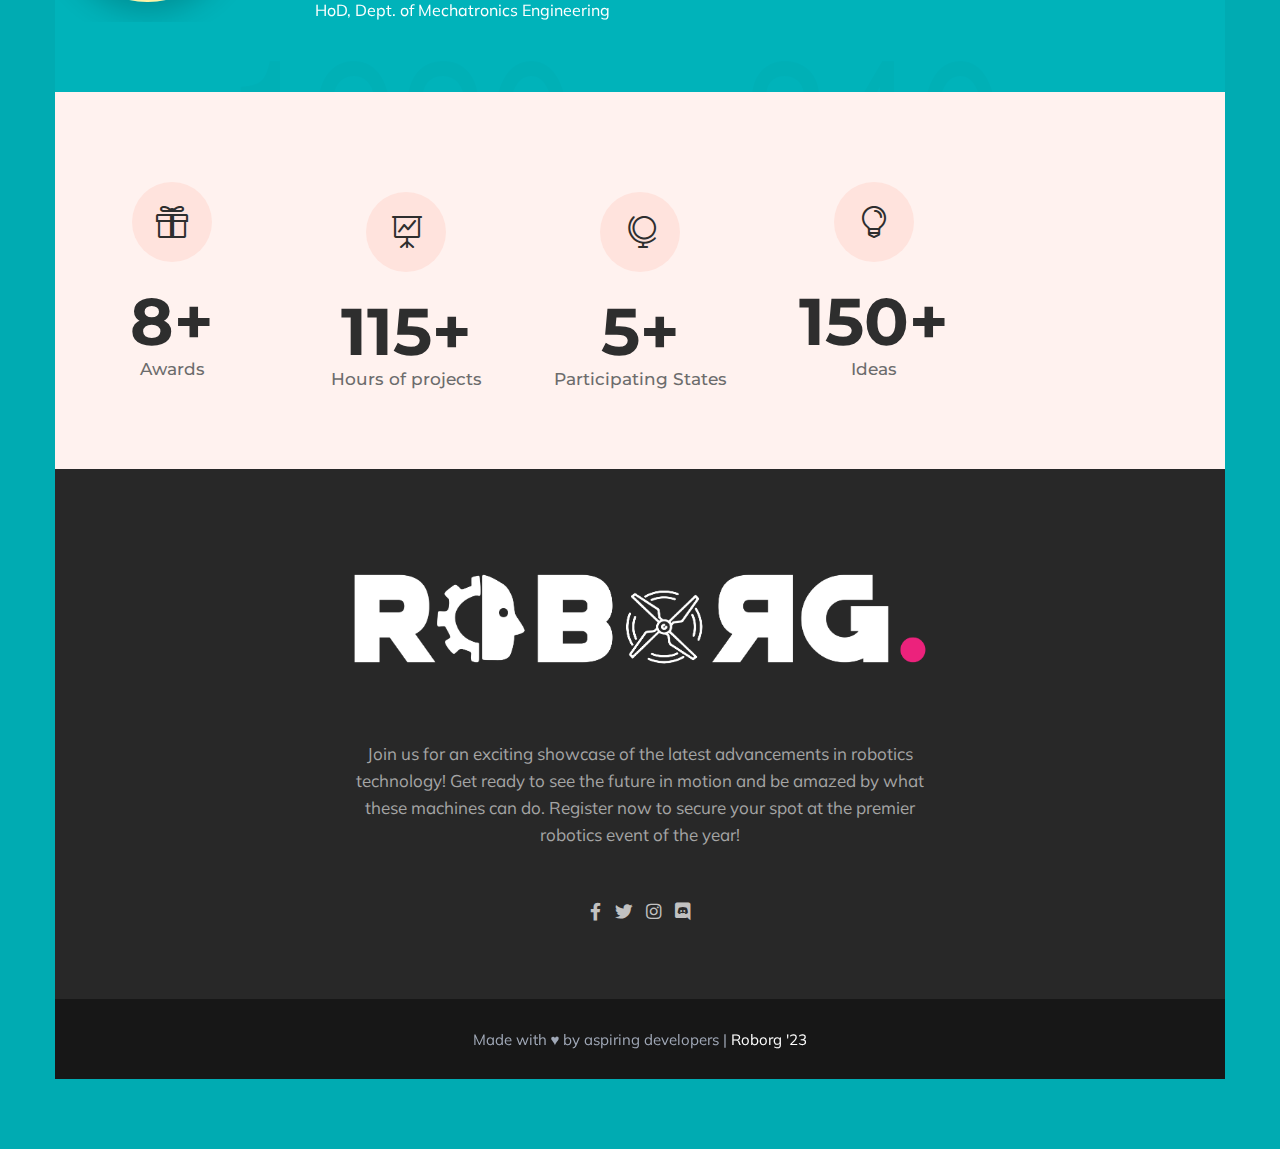
==== commit ce2f9a07: "add" ====
--- a/index.html
+++ b/index.html
@@ -31,8 +31,8 @@
     <body>
         <main>
             <header class="stick style3 w-100 d-flex flex-wrap justify-content-between align-items-center">
-                <div class="logo"><h1 class="mb-0"><a href="https://www.skcet.ac.in/" title="Home"><img class="img-fluid" src="assets/images/v.png" alt="Logo" srcset=""></a></h1></div><!-- Logo -->
-                <div class="menu-wrap">
+                <div class="logo"><h1 class="mb-0"><a href="https://www.skcet.ac.in/" title="Home"></a></h1></div><!-- Logo -->
+                <div class="menu-wrap"><img class="img-fluid" src="assets/images/v.png" alt="Logo" srcset="">
                     <span class="menu-cls-btn rounded-circle"><i class="icon_close"></i></span>
                     <ul class="mb-0 list-unstyled w-100">
                         <li class="menu-item"><a href="index.html" title="">Home</a>
@@ -66,7 +66,7 @@
                 </div><!-- Menu Wrap -->
                 <div class="menu-btns d-inline-flex">
                     
-                    <a class="menu-btn rounded-circle" title=""><i class="fas fa-align-justify"></i></a>
+                    <a class="menu-btn rounded-circle" href="javascript:void(0);" title=""><i class="fas fa-align-justify"></i></a>
                 </div><!-- Menu Btns -->
             </header><!-- Header -->
             <!-- Search Wrap -->
@@ -107,10 +107,10 @@
 
 
                                 <!-- <div class="scl d-inline-block position-absolute rounded-pill">
-                                    <a title="Facebook" target="_blank"><img class="img-fluid" src="assets/images/fb-icon.png" alt="Facebook"></a>
-                                    <a title="Twitter" target="_blank"><img class="img-fluid" src="assets/images/tw-icon.png" alt="Twitter"></a>
-                                    <a title="Google" target="_blank"><img class="img-fluid" src="assets/images/gl-icon.png" alt="Google"></a>
-                                    <a title="Youtube" target="_blank"><img class="img-fluid" src="assets/images/yt-icon.png" alt="Youtube"></a>
+                                    <a href="javascript:void(0);" title="Facebook" target="_blank"><img class="img-fluid" src="assets/images/fb-icon.png" alt="Facebook"></a>
+                                    <a href="javascript:void(0);" title="Twitter" target="_blank"><img class="img-fluid" src="assets/images/tw-icon.png" alt="Twitter"></a>
+                                    <a href="javascript:void(0);" title="Google" target="_blank"><img class="img-fluid" src="assets/images/gl-icon.png" alt="Google"></a>
+                                    <a href="javascript:void(0);" title="Youtube" target="_blank"><img class="img-fluid" src="assets/images/yt-icon.png" alt="Youtube"></a>
                                 </div>
                             </div> Social icons -->
 
@@ -127,10 +127,10 @@
                                 </div>
 
                                 <!-- <div class="scl d-inline-block position-absolute rounded-pill">
-                                    <a title="Facebook" target="_blank"><img class="img-fluid" src="assets/images/fb-icon.png" alt="Facebook"></a>
-                                    <a title="Twitter" target="_blank"><img class="img-fluid" src="assets/images/tw-icon.png" alt="Twitter"></a>
-                                    <a title="Google" target="_blank"><img class="img-fluid" src="assets/images/gl-icon.png" alt="Google"></a>
-                                    <a title="Youtube" target="_blank"><img class="img-fluid" src="assets/images/yt-icon.png" alt="Youtube"></a>
+                                    <a href="javascript:void(0);" title="Facebook" target="_blank"><img class="img-fluid" src="assets/images/fb-icon.png" alt="Facebook"></a>
+                                    <a href="javascript:void(0);" title="Twitter" target="_blank"><img class="img-fluid" src="assets/images/tw-icon.png" alt="Twitter"></a>
+                                    <a href="javascript:void(0);" title="Google" target="_blank"><img class="img-fluid" src="assets/images/gl-icon.png" alt="Google"></a>
+                                    <a href="javascript:void(0);" title="Youtube" target="_blank"><img class="img-fluid" src="assets/images/yt-icon.png" alt="Youtube"></a>
                                 </div>
                             </div> Social icons -->
                             
@@ -269,12 +269,12 @@
                                     <div class="col-md-6 col-sm-12 col-lg-6">
                                         <div class="post-style3 position-relative overflow-hidden w-100">
                                             <i class="bg-color27 position-absolute w-100"></i>
-                                            <img class="img-fluid w-100" src="assets/images/resources/m.png" alt="">
+                                            <img class="img-fluid w-100" src="assets/images/resources/m.png" alt="Post Image 1">
                                             <div class="post-info3 w-100 position-absolute">
                                                 <i class="bg-color27 position-absolute w-100"></i>
-                                                <h3 class="mb-0"><a title="">Mr. bot</a></h3>
-                                                <div class="post-meta brd-rd3">
-                                                    <span>Individual Event</span> / <a title="">4 Rounds</a>
+                                                <h3 class="mb-0"><a href="blog-detail.html" title="">Mr. bot</a></h3>
+                                                <div class="post-meta brd-rd3">
+                                                    <span>Individual Event</span> / <a href="javascript:void(0);" title="">4 Rounds</a>
                                                 </div>
                                                 <p class="mb-0">The first round based on
                                                     each competitor's aptitude and the second round being a competition for
@@ -287,17 +287,16 @@
                                     <div class="col-md-6 col-sm-12 col-lg-6">
                                         <div class="post-style3 position-relative overflow-hidden w-100">
                                             <i class="bg-color8 position-absolute w-100"></i>
-                                            <img class="img-fluid w-100" src="assets/images/resources/r.png" alt="">
+                                            <img class="img-fluid w-100" src="assets/images/resources/r.png" alt="Post Image 2">
                                             <div class="post-info3 w-100 position-absolute">
                                                 <i class="bg-color8 position-absolute w-100"></i>
-                                                <h3 class="mb-0"><a title="">ROB WORLD.</a></h3>
-                                                <div class="post-meta brd-rd3">
-                                                    <span>Individual Event</span> / <a title="">1 Round</a>
+                                                <h3 class="mb-0"><a href="blog-detail.html" title="">ROB WORLD.</a></h3>
+                                                <div class="post-meta brd-rd3">
+                                                    <span>Individual Event</span> / <a href="javascript:void(0);" title="">1 Round</a>
                                                 </div>
 
                                                 <p class="mb-0">A contest where team of four must bring life to a robot with any applications
-                                                    of robotics .Robots will be categorized according to their size (weight),
-                                                    motor power, battery power, flexibility, and speed.</p>
+                                                    of robotics .</p>
                                                 
 
                                             </div>
@@ -306,12 +305,12 @@
                                     <div class="col-md-6 col-sm-12 col-lg-6">
                                         <div class="post-style3 position-relative overflow-hidden w-100">
                                             <i class="bg-color28 position-absolute w-100"></i>
-                                            <img class="img-fluid w-100" src="assets/images/resources/drones.png" alt="">
+                                            <img class="img-fluid w-100" src="assets/images/resources/drones.png" alt="Post Image 3">
                                             <div class="post-info3 w-100 position-absolute">
                                                 <i class="bg-color28 position-absolute w-100"></i>
-                                                <h3 class="mb-0"><a title="">DRONZ.</a></h3>
-                                                <div class="post-meta brd-rd3">
-                                                    <span>Team Size-4 </span> / <a title="">1 Round</a>
+                                                <h3 class="mb-0"><a href="blog-detail.html" title="">DRONZ.</a></h3>
+                                                <div class="post-meta brd-rd3">
+                                                    <span>Team Size-4 </span> / <a href="javascript:void(0);" title="">1 Round</a>
                                                 </div>
                                                 <p class="mb-0">Drone modelling competition in which competitors must
                                                     bring a working drone model. Based on factors such as flying time,
@@ -322,13 +321,13 @@
                                     </div>
                                     <div class="col-md-6 col-sm-12 col-lg-6">
                                         <div class="post-style3 position-relative overflow-hidden w-100">
-                                            <i class="bg-color30 position-absolute w-100"></i>
-                                            <img class="img-fluid w-100" src="assets/images/resources/stalkbot.png" alt="">
-                                            <div class="post-info3 w-100 position-absolute">
-                                                <i class="bg-color30 position-absolute w-100"></i>
-                                                <h3 class="mb-0"><a title="">STALKBOT.</a></h3>
-                                                <div class="post-meta brd-rd3">
-                                                    <span>Individual Event</span> / <a title="">1 Round</a>
+                                            <i class="bg-color29 position-absolute w-100"></i>
+                                            <img class="img-fluid w-100" src="assets/images/resources/stalkbot.png" alt="Post Image 4">
+                                            <div class="post-info3 w-100 position-absolute">
+                                                <i class="bg-color29 position-absolute w-100"></i>
+                                                <h3 class="mb-0"><a href="blog-detail.html" title="">STALKBOT.</a></h3>
+                                                <div class="post-meta brd-rd3">
+                                                    <span>Individual Event</span> / <a href="javascript:void(0);" title="">1 Round</a>
                                                 </div>
 
                                                 <p class="mb-0">Technical event for the team of three who are interested in developing a
@@ -350,7 +349,7 @@
                         <div class="container">
                             <div class="sec-title style2 text-center w-100 mb-55">
                                 <div class="sec-title-inner d-inline-block">
-                                    <h2 class="mb-0">Other</h2>
+                                    <h2 class="mb-0">OTHER</h2>
                                     <span class="d-inline-block">Events</span>
                                 </div>
                             </div><!-- Sec Title -->
@@ -362,9 +361,9 @@
                                             <img class="img-fluid w-100" src="assets/images/resources/z.png" alt="Post Image 1">
                                             <div class="post-info3 w-100 position-absolute">
                                                 <i class="bg-color27 position-absolute w-100"></i>
-                                                 <h3 class="mb-0"><a title="">QUIZ</a></h3>
-                                                <div class="post-meta brd-rd3">
-                                                    <span>Team of 2</span> / <a title="">3 rounds</a>
+                                                 <h3 class="mb-0"><a href="blog-detail.html" title="">QUIZ</a></h3>
+                                                <div class="post-meta brd-rd3">
+                                                    <span>Team of 2</span> / <a href="javascript:void(0);" title="">3 rounds</a>
                                                 </div>
                                                 <p class="mb-0">A two-person team quiz competition featuring three rounds. The first round
                                                     is a treasure hunt, the second is an aptitude test, and the last part is a real
@@ -377,9 +376,9 @@
                                             <img class="img-fluid w-100" src="assets/images/pp.png" alt="Post Image 2">
                                             <div class="post-info3 w-100 position-absolute">
                                                 <i class="bg-color8 position-absolute w-100"></i>
-                                                <h3 class="mb-0"><a title="">PAPER PRESENTATION.</a></h3>
-                                                <div class="post-meta brd-rd3">
-                                                    <span>Team of 2</span> / <a title="">1 Round</a>
+                                                <h3 class="mb-0"><a href="blog-detail.html" title="">PAPER PRESENTATION.</a></h3>
+                                                <div class="post-meta brd-rd3">
+                                                    <span>Team of 2</span> / <a href="javascript:void(0);" title="">1 Round</a>
                                                 </div>
                                                 <p class="mb-0">A competition for presentations on the subjects of robotics,
                                                     AI, automation, machine learning, and IOT.
@@ -394,9 +393,9 @@
                                             <img class="img-fluid w-100" src="assets/images/resources/jam.png" alt="Post Image 3">
                                             <div class="post-info3 w-100 position-absolute">
                                                 <i class="bg-color28 position-absolute w-100"></i>
-                                                <h3 class="mb-0"><a title="">JAM [JUST A MINUTE].</a></h3>
-                                                <div class="post-meta brd-rd3">
-                                                    <span>Individual Event</span> / <a title="">3 Rounds</a>
+                                                <h3 class="mb-0"><a href="blog-detail.html" title="">JAM [JUST A MINUTE].</a></h3>
+                                                <div class="post-meta brd-rd3">
+                                                    <span>Individual Event</span> / <a href="javascript:void(0);" title="">3 Rounds</a>
                                                 </div>
                                                 <p class="mb-0"> Participants have to express
                                                     their views in just a minute. Consisting of three rounds, JAM begins with a
@@ -410,19 +409,22 @@
                                             <i class="bg-color29 position-absolute w-100"></i>
                                             <img class="img-fluid w-100" src="assets/images/resources/rob art.png" alt="Post Image 4">
                                             <div class="post-info3 w-100 position-absolute">
-                                                <i class="bg-color30 position-absolute w-100"></i>
-                                                <h3 class="mb-0"><a title="">ANIMATION SPARTANS | ROB ART.</a></h3>
-                                                <div class="post-meta brd-rd3">
-                                                    <span>Team of 2</span> / <a title="">2 Rounds</a>
+                                                <i class="bg-color29 position-absolute w-100"></i>
+                                                <h3 class="mb-0"><a href="blog-detail.html" title="">ANIMATION SPARTANS | ROB ART.</a></h3>
+                                                <div class="post-meta brd-rd3">
+                                                    <span>Team of 2</span> / <a href="javascript:void(0);" title="">2 Rounds</a>
                                                 </div>
                                                 <p class="mb-0">
-                                                    <h4>ANIMATION SPARTANS:</h4>
-                                                     Round 1: 30 second animation video
-                                                     Round 2: 1 minute video
-                                                     Round 2 Theme : Robotics , Drones, IOT, Automation.
-                                                    <h4>ROB ART:</h4>   
-                                                    A drawing competition in which the contestant must highlight
+                                                    <h1>ANIMATION SPARTANS:</h1>
+                                                    First round : 30 second animation video
+                                                    Second round : 1 minute video
+                                                    Rules: original content. No copying
+                                                    Round 2 Theme : Robotics , Drones, IOT, Automation.
+                                                    <h2>ROB ART:</h2>
+                                                    An drawing competition in which the contestant must highlight
                                                     robotics innovation and future evolution.
+                                                    note: Participants are asked to bring the necessary materials and A3
+                                                    sheets will be provided during the event.
                                                 </p>
                                                 
                                             </div>
@@ -433,69 +435,93 @@
                         </div>
                     </div>
                 </section>
+<<<<<<< HEAD
+                <section>
+                    <div class="w-100 blue-layer opc7 pt-100 pb-70 position-relative">
+                        <div class="fixed-bg patern-bg bg-color25 back-blend-multiply" style="background-image: url(assets/images/pattern-bg1.jpg);"></div>
+                        <div class="container">
+                            <div class="testi-wrap2 w-100">
+                                <div class="testi-caro">
+                                    <div class="testi-item style2">
+                                        <div class="testi-thumb position-relative d-inline-block">
+                                            <img class="img-fluid rounded-circle" src="assets/images/PrincipalImage.jpg" alt="Testimonial Image 1">
+                                        </div>
+                                        <div class="testi-item-inner">
+                                            <p class="mb-0">To focus on educational stewardship and create innovative connections in engineering and technology with unparalleled student learning experiences of Global significance.</p>
+                                            <div class="testi-info">
+                                                
+                                                <div class="testi-info-inner">
+                                                    <h6 class="mb-0">Dr.J. Janet</h6>
+                                                    <span class="d-block"> Principal SKCET, Coimbatore.</span>
+                                                </div>
+                                            </div>
+                                        </div>
+=======
             <section>
-                <div class="w-100 blue-layer opc4 pt-100 pb-70 position-relative">  
-                    <div class="fixed-bg patern-bg bg-color25 back-blend-multiply" style="background-image: url(assets/images/skcet\ 123.png);"></div>
+                <div class="w-100 blue-layer opc7 pt-100 pb-70 position-relative">
                     <div class="container">
                         <div class="testi-wrap2 w-100">
                             <div class="testi-caro">
                                 <div class="testi-item style2">
                                     <div class="testi-thumb position-relative d-inline-block">
-                                        <img class="img-fluid rounded-circle" src="assets/images/PrincipalImage.jpg" alt="Testimonial Image 1">
-                                    </div>
-                                    <div class="testi-item-inner">
-                                        <p class="mb-0">To focus on educational stewardship and create innovative connections in engineering and technology with unparalleled student learning experiences of Global significance.</p>
-                                        <div class="testi-info">
-                                            
-                                            <div class="testi-info-inner">
-                                                <h6 class="mb-0">DR. J.Janet</h6>
-                                                <span class="d-block">Principal Skcet, Coimbatore.</span>
-                                            </div>
-                                        </div>
-                                    </div>
-                                </div>
-                            </div>
-                        </div><!-- Testimonials Style 2 -->
-                    </div>
-                </div>
-            </section>
+                                        <img class="img-fluid rounded-circle" src="assets/images/resources/skcetlogonew.jpeg" alt="Testimonial Image 1">
+>>>>>>> 5e9c57bdf8c00e89050bc0573c345d745bc85dcf
+                                    </div>
+                                    <div class="testi-item style2">
+                                        <div class="testi-thumb position-relative d-inline-block">
+                                            <img class="img-fluid rounded-circle" src="assets/images/mctHod.jpeg" alt="Testimonial Image 3">
+                                        </div>
+                                        <div class="testi-item-inner">
+                                            <p class="mb-0">Years living hath lights all from fifth all image deep. Fill likeness fly rule. Second beginning had likeness earth made, deep second.</p>
+                                            <div class="testi-info">
+                                                <div class="testi-info-inner">
+                                                    <h6 class="mb-0">Dr. M. Lydia</h6>
+                                                    <span class="d-block">HoD, Dept. of Mechatronics Engineering</span>
+                                                </div>
+                                            </div>
+                                        </div>
+                                    </div>
+                                </div>
+                            </div><!-- Testimonials Style 2 -->
+                        </div>
+                    </div>
+                </section>
             <section>
                 <div class="w-100 bg-color15 pt-50 pb-80">
                     <div class="container">
-                        <div class="facts-wrap text-center w-100">
+                        <div class="facts-wrap text-center w-80">
                             <ul class="facts-list d-flex flex-wrap mb-0 list-unstyled w-100">
                                 <li>
-                                    <div class="fact-box mt-30 w-100">
-                                        <i class="rounded-circle icon_genius"></i>
-                                        <h2 class="mb-0"><span class="counter">20</span>+</h2>
-                                        <h6 class="mb-0">Mentors</h6>
-                                    </div>
-                                </li>
-                                <li>
-                                    <div class="fact-box mt-30 w-100">
+                                    <div class="fact-box mt-40 w-120">
                                         <i class="rounded-circle icon_gift_alt"></i>
                                         <h2 class="mb-0"><span class="counter">8</span>+</h2>
                                         <h6 class="mb-0">Awards</h6>
                                     </div>
                                 </li>
                                 <li>
-                                    <div class="fact-box mt-30 w-100">
+                                    <div class="fact-box mt-50 w-130">
+
+                                    <div class="fact-box mt-40 w-120">
+
                                         <i class="rounded-circle icon_easel"></i>
-                                        <h2 class="mb-0"><span class="counter">10</span>+</h2>
+                                        <h2 class="mb-0"><span class="counter">115</span>+</h2>
                                         <h6 class="mb-0">Hours of projects</h6>
                                     </div>
                                 </li>
                                 <li>
-                                    <div class="fact-box mt-30 w-100">
+
+                                    <div class="fact-box mt-50 w-130">
                                         <i class="rounded-circle icon_globe"></i>
-                                        <h2 class="mb-0"><span class="counter">5</span></h2>
-                                        <h6 class="mb-0">Participating states</h6>
+                                        <h2 class="mb-0"><span class="counter">5</span>+</h2>
+                                        <h6 class="mb-0">Participating States</h6>
                                     </div>
                                 </li>
+                               
                                 <li>
-                                    <div class="fact-box mt-30 w-100">
+                                    <div class="fact-box mt-40 w-120">
+
                                         <i class="rounded-circle icon_lightbulb_alt"></i>
-                                        <h2 class="mb-0"><span class="counter">100</span>+</h2>
+                                        <h2 class="mb-0"><span class="counter">150</span>+</h2>
                                         <h6 class="mb-0">Ideas</h6>
                                     </div>
                                 </li>
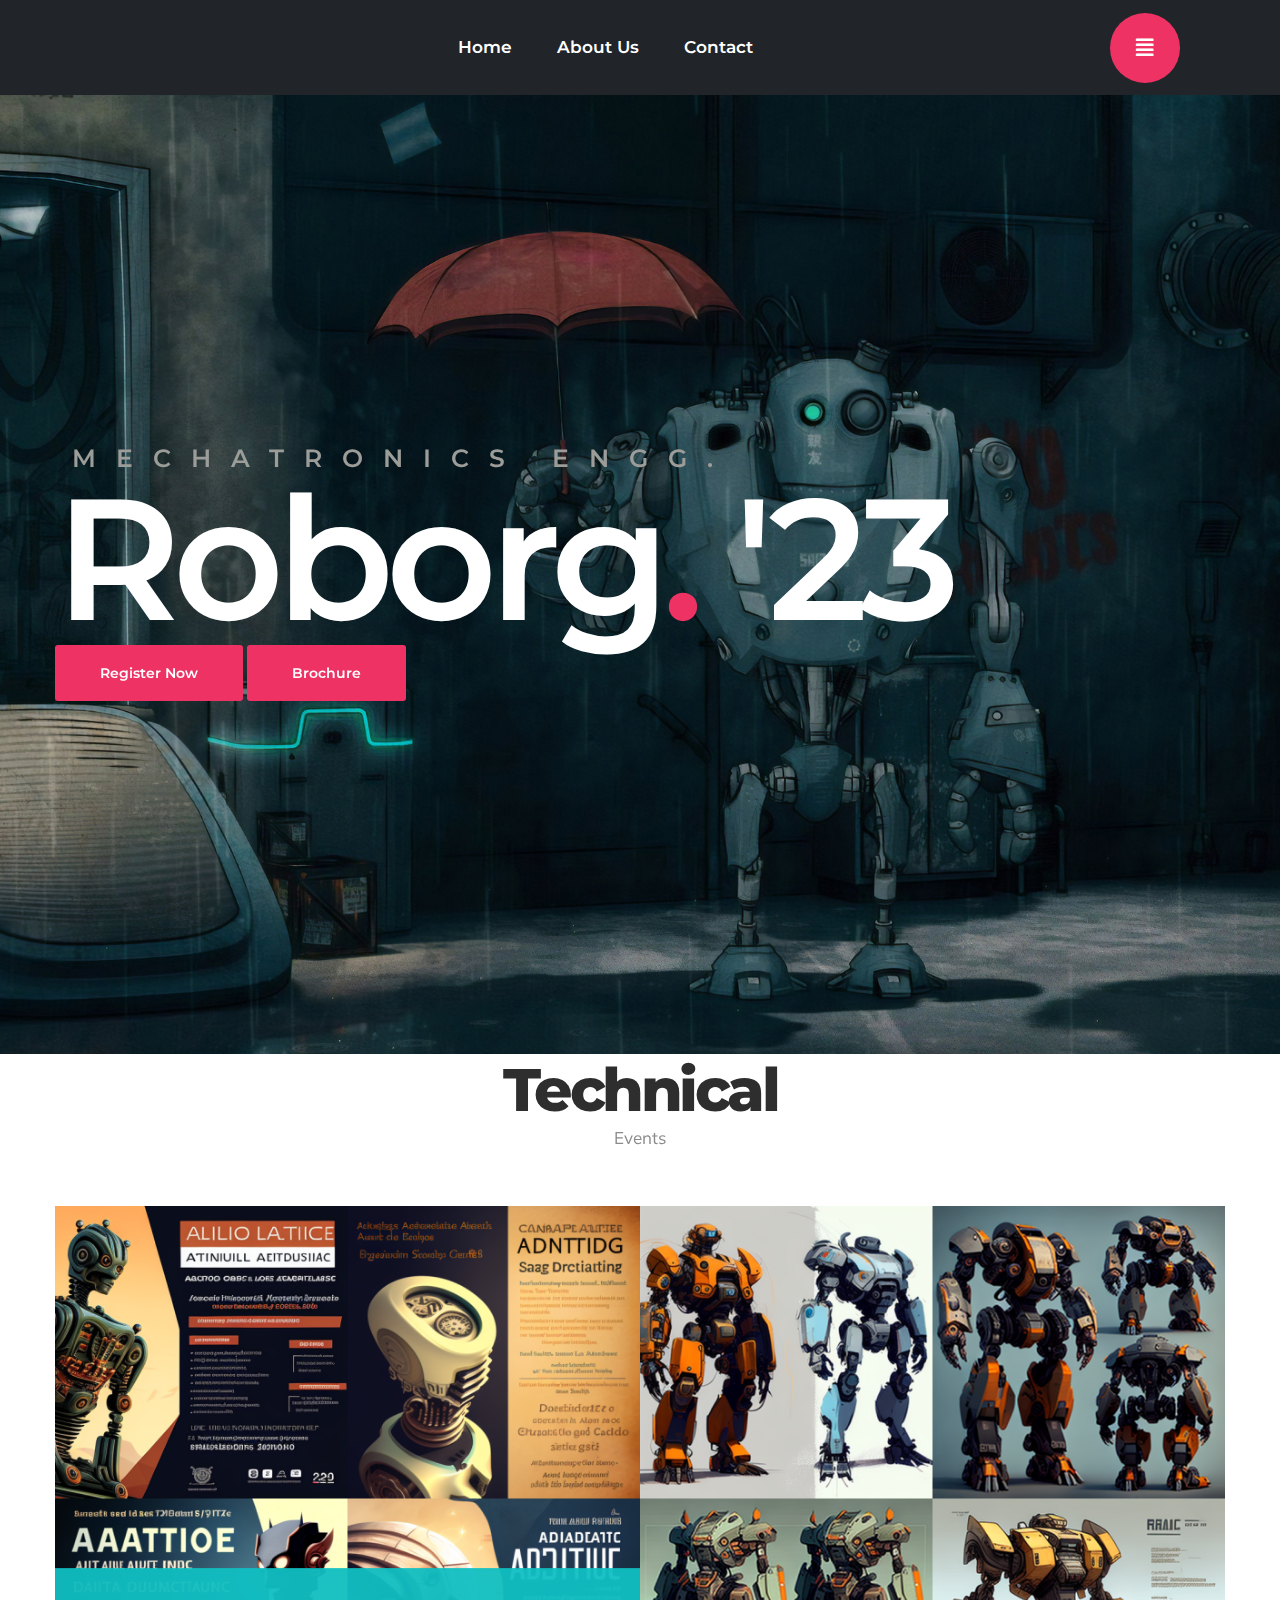
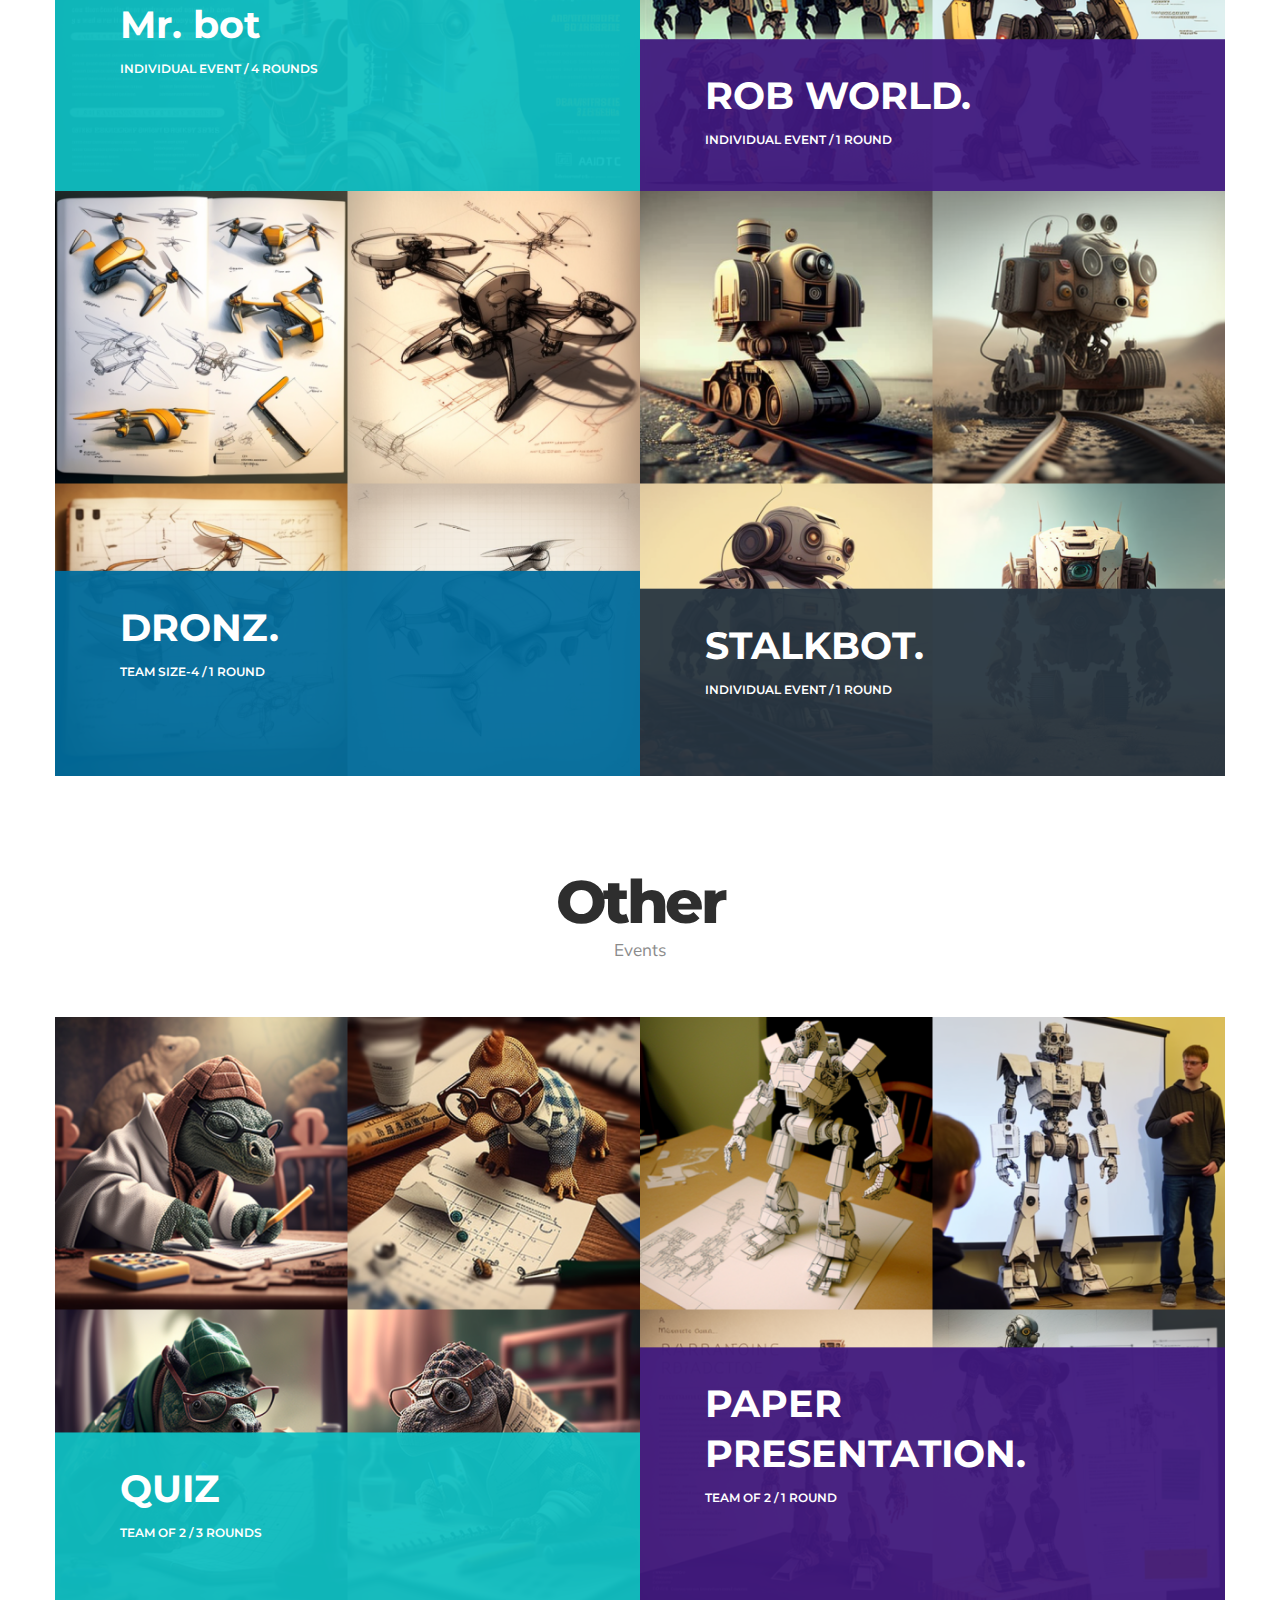
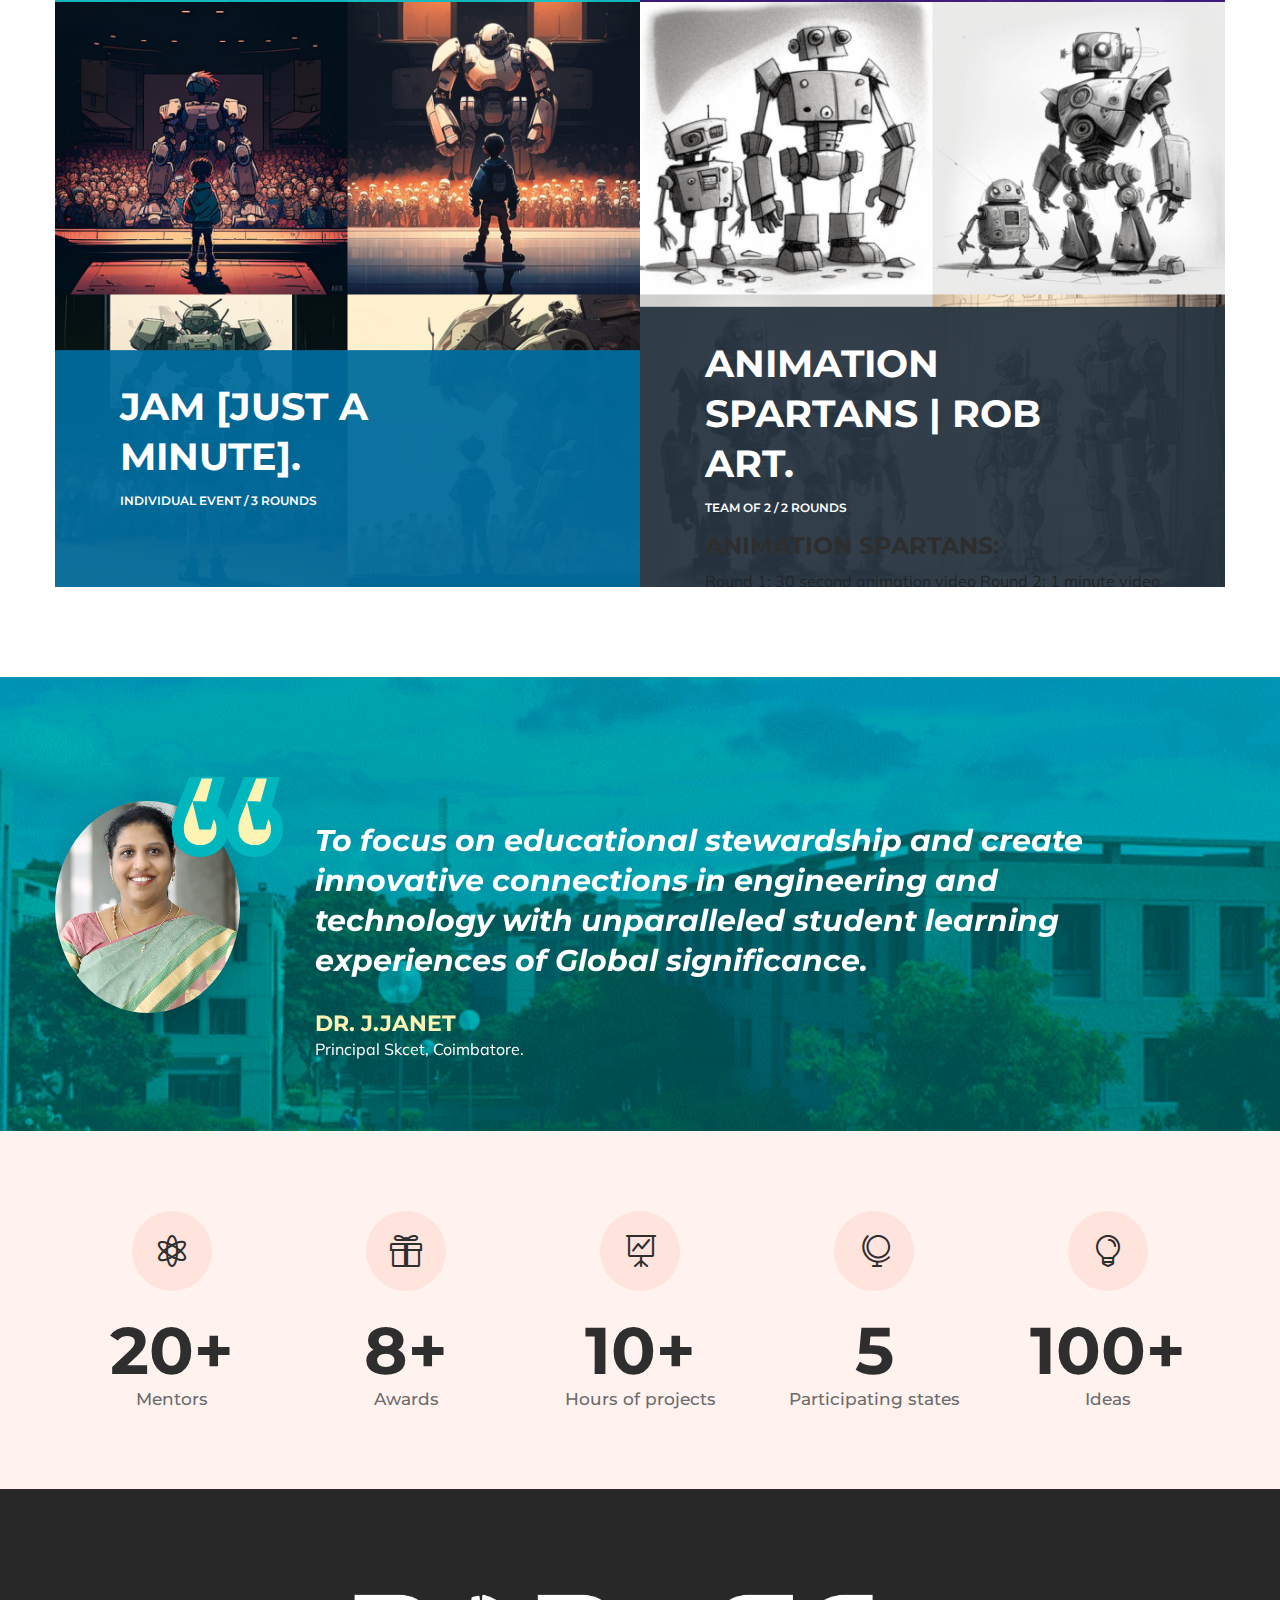
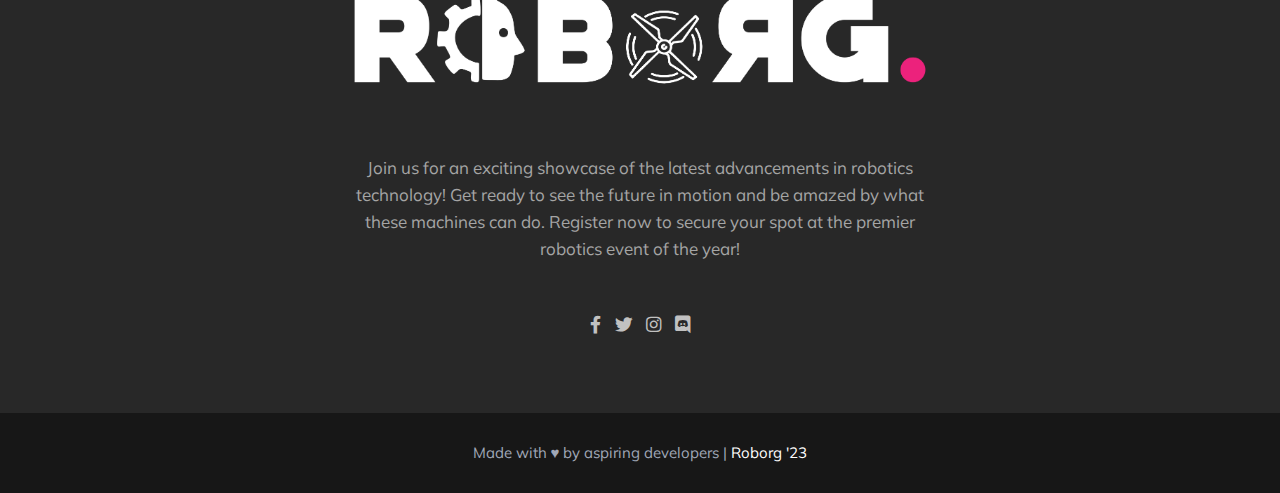
==== commit 06ff3a88: "Merge branch 'main' of https://github.com/manoranjith-shankar/roborg-23" ====
--- a/index.html
+++ b/index.html
@@ -66,7 +66,7 @@
                 </div><!-- Menu Wrap -->
                 <div class="menu-btns d-inline-flex">
                     
-                    <a class="menu-btn rounded-circle" href="javascript:void(0);" title=""><i class="fas fa-align-justify"></i></a>
+                    <a class="menu-btn rounded-circle" title=""><i class="fas fa-align-justify"></i></a>
                 </div><!-- Menu Btns -->
             </header><!-- Header -->
             <!-- Search Wrap -->
@@ -107,10 +107,10 @@
 
 
                                 <!-- <div class="scl d-inline-block position-absolute rounded-pill">
-                                    <a href="javascript:void(0);" title="Facebook" target="_blank"><img class="img-fluid" src="assets/images/fb-icon.png" alt="Facebook"></a>
-                                    <a href="javascript:void(0);" title="Twitter" target="_blank"><img class="img-fluid" src="assets/images/tw-icon.png" alt="Twitter"></a>
-                                    <a href="javascript:void(0);" title="Google" target="_blank"><img class="img-fluid" src="assets/images/gl-icon.png" alt="Google"></a>
-                                    <a href="javascript:void(0);" title="Youtube" target="_blank"><img class="img-fluid" src="assets/images/yt-icon.png" alt="Youtube"></a>
+                                    <a title="Facebook" target="_blank"><img class="img-fluid" src="assets/images/fb-icon.png" alt="Facebook"></a>
+                                    <a title="Twitter" target="_blank"><img class="img-fluid" src="assets/images/tw-icon.png" alt="Twitter"></a>
+                                    <a title="Google" target="_blank"><img class="img-fluid" src="assets/images/gl-icon.png" alt="Google"></a>
+                                    <a title="Youtube" target="_blank"><img class="img-fluid" src="assets/images/yt-icon.png" alt="Youtube"></a>
                                 </div>
                             </div> Social icons -->
 
@@ -127,10 +127,10 @@
                                 </div>
 
                                 <!-- <div class="scl d-inline-block position-absolute rounded-pill">
-                                    <a href="javascript:void(0);" title="Facebook" target="_blank"><img class="img-fluid" src="assets/images/fb-icon.png" alt="Facebook"></a>
-                                    <a href="javascript:void(0);" title="Twitter" target="_blank"><img class="img-fluid" src="assets/images/tw-icon.png" alt="Twitter"></a>
-                                    <a href="javascript:void(0);" title="Google" target="_blank"><img class="img-fluid" src="assets/images/gl-icon.png" alt="Google"></a>
-                                    <a href="javascript:void(0);" title="Youtube" target="_blank"><img class="img-fluid" src="assets/images/yt-icon.png" alt="Youtube"></a>
+                                    <a title="Facebook" target="_blank"><img class="img-fluid" src="assets/images/fb-icon.png" alt="Facebook"></a>
+                                    <a title="Twitter" target="_blank"><img class="img-fluid" src="assets/images/tw-icon.png" alt="Twitter"></a>
+                                    <a title="Google" target="_blank"><img class="img-fluid" src="assets/images/gl-icon.png" alt="Google"></a>
+                                    <a title="Youtube" target="_blank"><img class="img-fluid" src="assets/images/yt-icon.png" alt="Youtube"></a>
                                 </div>
                             </div> Social icons -->
                             
@@ -269,12 +269,12 @@
                                     <div class="col-md-6 col-sm-12 col-lg-6">
                                         <div class="post-style3 position-relative overflow-hidden w-100">
                                             <i class="bg-color27 position-absolute w-100"></i>
-                                            <img class="img-fluid w-100" src="assets/images/resources/m.png" alt="Post Image 1">
+                                            <img class="img-fluid w-100" src="assets/images/resources/m.png" alt="">
                                             <div class="post-info3 w-100 position-absolute">
                                                 <i class="bg-color27 position-absolute w-100"></i>
-                                                <h3 class="mb-0"><a href="blog-detail.html" title="">Mr. bot</a></h3>
-                                                <div class="post-meta brd-rd3">
-                                                    <span>Individual Event</span> / <a href="javascript:void(0);" title="">4 Rounds</a>
+                                                <h3 class="mb-0"><a title="">Mr. bot</a></h3>
+                                                <div class="post-meta brd-rd3">
+                                                    <span>Individual Event</span> / <a title="">4 Rounds</a>
                                                 </div>
                                                 <p class="mb-0">The first round based on
                                                     each competitor's aptitude and the second round being a competition for
@@ -287,12 +287,12 @@
                                     <div class="col-md-6 col-sm-12 col-lg-6">
                                         <div class="post-style3 position-relative overflow-hidden w-100">
                                             <i class="bg-color8 position-absolute w-100"></i>
-                                            <img class="img-fluid w-100" src="assets/images/resources/r.png" alt="Post Image 2">
+                                            <img class="img-fluid w-100" src="assets/images/resources/r.png" alt="">
                                             <div class="post-info3 w-100 position-absolute">
                                                 <i class="bg-color8 position-absolute w-100"></i>
-                                                <h3 class="mb-0"><a href="blog-detail.html" title="">ROB WORLD.</a></h3>
-                                                <div class="post-meta brd-rd3">
-                                                    <span>Individual Event</span> / <a href="javascript:void(0);" title="">1 Round</a>
+                                                <h3 class="mb-0"><a title="">ROB WORLD.</a></h3>
+                                                <div class="post-meta brd-rd3">
+                                                    <span>Individual Event</span> / <a title="">1 Round</a>
                                                 </div>
 
                                                 <p class="mb-0">A contest where team of four must bring life to a robot with any applications
@@ -305,12 +305,12 @@
                                     <div class="col-md-6 col-sm-12 col-lg-6">
                                         <div class="post-style3 position-relative overflow-hidden w-100">
                                             <i class="bg-color28 position-absolute w-100"></i>
-                                            <img class="img-fluid w-100" src="assets/images/resources/drones.png" alt="Post Image 3">
+                                            <img class="img-fluid w-100" src="assets/images/resources/drones.png" alt="">
                                             <div class="post-info3 w-100 position-absolute">
                                                 <i class="bg-color28 position-absolute w-100"></i>
-                                                <h3 class="mb-0"><a href="blog-detail.html" title="">DRONZ.</a></h3>
-                                                <div class="post-meta brd-rd3">
-                                                    <span>Team Size-4 </span> / <a href="javascript:void(0);" title="">1 Round</a>
+                                                <h3 class="mb-0"><a title="">DRONZ.</a></h3>
+                                                <div class="post-meta brd-rd3">
+                                                    <span>Team Size-4 </span> / <a title="">1 Round</a>
                                                 </div>
                                                 <p class="mb-0">Drone modelling competition in which competitors must
                                                     bring a working drone model. Based on factors such as flying time,
@@ -321,13 +321,13 @@
                                     </div>
                                     <div class="col-md-6 col-sm-12 col-lg-6">
                                         <div class="post-style3 position-relative overflow-hidden w-100">
-                                            <i class="bg-color29 position-absolute w-100"></i>
-                                            <img class="img-fluid w-100" src="assets/images/resources/stalkbot.png" alt="Post Image 4">
-                                            <div class="post-info3 w-100 position-absolute">
-                                                <i class="bg-color29 position-absolute w-100"></i>
-                                                <h3 class="mb-0"><a href="blog-detail.html" title="">STALKBOT.</a></h3>
-                                                <div class="post-meta brd-rd3">
-                                                    <span>Individual Event</span> / <a href="javascript:void(0);" title="">1 Round</a>
+                                            <i class="bg-color30 position-absolute w-100"></i>
+                                            <img class="img-fluid w-100" src="assets/images/resources/stalkbot.png" alt="">
+                                            <div class="post-info3 w-100 position-absolute">
+                                                <i class="bg-color30 position-absolute w-100"></i>
+                                                <h3 class="mb-0"><a title="">STALKBOT.</a></h3>
+                                                <div class="post-meta brd-rd3">
+                                                    <span>Individual Event</span> / <a title="">1 Round</a>
                                                 </div>
 
                                                 <p class="mb-0">Technical event for the team of three who are interested in developing a
@@ -349,7 +349,7 @@
                         <div class="container">
                             <div class="sec-title style2 text-center w-100 mb-55">
                                 <div class="sec-title-inner d-inline-block">
-                                    <h2 class="mb-0">OTHER</h2>
+                                    <h2 class="mb-0">Other</h2>
                                     <span class="d-inline-block">Events</span>
                                 </div>
                             </div><!-- Sec Title -->
@@ -361,9 +361,9 @@
                                             <img class="img-fluid w-100" src="assets/images/resources/z.png" alt="Post Image 1">
                                             <div class="post-info3 w-100 position-absolute">
                                                 <i class="bg-color27 position-absolute w-100"></i>
-                                                 <h3 class="mb-0"><a href="blog-detail.html" title="">QUIZ</a></h3>
-                                                <div class="post-meta brd-rd3">
-                                                    <span>Team of 2</span> / <a href="javascript:void(0);" title="">3 rounds</a>
+                                                 <h3 class="mb-0"><a title="">QUIZ</a></h3>
+                                                <div class="post-meta brd-rd3">
+                                                    <span>Team of 2</span> / <a title="">3 rounds</a>
                                                 </div>
                                                 <p class="mb-0">A two-person team quiz competition featuring three rounds. The first round
                                                     is a treasure hunt, the second is an aptitude test, and the last part is a real
@@ -376,9 +376,9 @@
                                             <img class="img-fluid w-100" src="assets/images/pp.png" alt="Post Image 2">
                                             <div class="post-info3 w-100 position-absolute">
                                                 <i class="bg-color8 position-absolute w-100"></i>
-                                                <h3 class="mb-0"><a href="blog-detail.html" title="">PAPER PRESENTATION.</a></h3>
-                                                <div class="post-meta brd-rd3">
-                                                    <span>Team of 2</span> / <a href="javascript:void(0);" title="">1 Round</a>
+                                                <h3 class="mb-0"><a title="">PAPER PRESENTATION.</a></h3>
+                                                <div class="post-meta brd-rd3">
+                                                    <span>Team of 2</span> / <a title="">1 Round</a>
                                                 </div>
                                                 <p class="mb-0">A competition for presentations on the subjects of robotics,
                                                     AI, automation, machine learning, and IOT.
@@ -393,9 +393,9 @@
                                             <img class="img-fluid w-100" src="assets/images/resources/jam.png" alt="Post Image 3">
                                             <div class="post-info3 w-100 position-absolute">
                                                 <i class="bg-color28 position-absolute w-100"></i>
-                                                <h3 class="mb-0"><a href="blog-detail.html" title="">JAM [JUST A MINUTE].</a></h3>
-                                                <div class="post-meta brd-rd3">
-                                                    <span>Individual Event</span> / <a href="javascript:void(0);" title="">3 Rounds</a>
+                                                <h3 class="mb-0"><a title="">JAM [JUST A MINUTE].</a></h3>
+                                                <div class="post-meta brd-rd3">
+                                                    <span>Individual Event</span> / <a title="">3 Rounds</a>
                                                 </div>
                                                 <p class="mb-0"> Participants have to express
                                                     their views in just a minute. Consisting of three rounds, JAM begins with a
@@ -409,22 +409,19 @@
                                             <i class="bg-color29 position-absolute w-100"></i>
                                             <img class="img-fluid w-100" src="assets/images/resources/rob art.png" alt="Post Image 4">
                                             <div class="post-info3 w-100 position-absolute">
-                                                <i class="bg-color29 position-absolute w-100"></i>
-                                                <h3 class="mb-0"><a href="blog-detail.html" title="">ANIMATION SPARTANS | ROB ART.</a></h3>
-                                                <div class="post-meta brd-rd3">
-                                                    <span>Team of 2</span> / <a href="javascript:void(0);" title="">2 Rounds</a>
+                                                <i class="bg-color30 position-absolute w-100"></i>
+                                                <h3 class="mb-0"><a title="">ANIMATION SPARTANS | ROB ART.</a></h3>
+                                                <div class="post-meta brd-rd3">
+                                                    <span>Team of 2</span> / <a title="">2 Rounds</a>
                                                 </div>
                                                 <p class="mb-0">
-                                                    <h1>ANIMATION SPARTANS:</h1>
-                                                    First round : 30 second animation video
-                                                    Second round : 1 minute video
-                                                    Rules: original content. No copying
-                                                    Round 2 Theme : Robotics , Drones, IOT, Automation.
-                                                    <h2>ROB ART:</h2>
-                                                    An drawing competition in which the contestant must highlight
+                                                    <h4>ANIMATION SPARTANS:</h4>
+                                                     Round 1: 30 second animation video
+                                                     Round 2: 1 minute video
+                                                     Round 2 Theme : Robotics , Drones, IOT, Automation.
+                                                    <h4>ROB ART:</h4>   
+                                                    A drawing competition in which the contestant must highlight
                                                     robotics innovation and future evolution.
-                                                    note: Participants are asked to bring the necessary materials and A3
-                                                    sheets will be provided during the event.
                                                 </p>
                                                 
                                             </div>
@@ -435,93 +432,69 @@
                         </div>
                     </div>
                 </section>
-<<<<<<< HEAD
-                <section>
-                    <div class="w-100 blue-layer opc7 pt-100 pb-70 position-relative">
-                        <div class="fixed-bg patern-bg bg-color25 back-blend-multiply" style="background-image: url(assets/images/pattern-bg1.jpg);"></div>
-                        <div class="container">
-                            <div class="testi-wrap2 w-100">
-                                <div class="testi-caro">
-                                    <div class="testi-item style2">
-                                        <div class="testi-thumb position-relative d-inline-block">
-                                            <img class="img-fluid rounded-circle" src="assets/images/PrincipalImage.jpg" alt="Testimonial Image 1">
-                                        </div>
-                                        <div class="testi-item-inner">
-                                            <p class="mb-0">To focus on educational stewardship and create innovative connections in engineering and technology with unparalleled student learning experiences of Global significance.</p>
-                                            <div class="testi-info">
-                                                
-                                                <div class="testi-info-inner">
-                                                    <h6 class="mb-0">Dr.J. Janet</h6>
-                                                    <span class="d-block"> Principal SKCET, Coimbatore.</span>
-                                                </div>
-                                            </div>
-                                        </div>
-=======
             <section>
-                <div class="w-100 blue-layer opc7 pt-100 pb-70 position-relative">
+                <div class="w-100 blue-layer opc4 pt-100 pb-70 position-relative">  
+                    <div class="fixed-bg patern-bg bg-color25 back-blend-multiply" style="background-image: url(assets/images/skcet\ 123.png);"></div>
                     <div class="container">
                         <div class="testi-wrap2 w-100">
                             <div class="testi-caro">
                                 <div class="testi-item style2">
                                     <div class="testi-thumb position-relative d-inline-block">
-                                        <img class="img-fluid rounded-circle" src="assets/images/resources/skcetlogonew.jpeg" alt="Testimonial Image 1">
->>>>>>> 5e9c57bdf8c00e89050bc0573c345d745bc85dcf
-                                    </div>
-                                    <div class="testi-item style2">
-                                        <div class="testi-thumb position-relative d-inline-block">
-                                            <img class="img-fluid rounded-circle" src="assets/images/mctHod.jpeg" alt="Testimonial Image 3">
-                                        </div>
-                                        <div class="testi-item-inner">
-                                            <p class="mb-0">Years living hath lights all from fifth all image deep. Fill likeness fly rule. Second beginning had likeness earth made, deep second.</p>
-                                            <div class="testi-info">
-                                                <div class="testi-info-inner">
-                                                    <h6 class="mb-0">Dr. M. Lydia</h6>
-                                                    <span class="d-block">HoD, Dept. of Mechatronics Engineering</span>
-                                                </div>
-                                            </div>
-                                        </div>
-                                    </div>
-                                </div>
-                            </div><!-- Testimonials Style 2 -->
-                        </div>
-                    </div>
-                </section>
+                                        <img class="img-fluid rounded-circle" src="assets/images/PrincipalImage.jpg" alt="Testimonial Image 1">
+                                    </div>
+                                    <div class="testi-item-inner">
+                                        <p class="mb-0">To focus on educational stewardship and create innovative connections in engineering and technology with unparalleled student learning experiences of Global significance.</p>
+                                        <div class="testi-info">
+                                            
+                                            <div class="testi-info-inner">
+                                                <h6 class="mb-0">DR. J.Janet</h6>
+                                                <span class="d-block">Principal Skcet, Coimbatore.</span>
+                                            </div>
+                                        </div>
+                                    </div>
+                                </div>
+                            </div>
+                        </div><!-- Testimonials Style 2 -->
+                    </div>
+                </div>
+            </section>
             <section>
                 <div class="w-100 bg-color15 pt-50 pb-80">
                     <div class="container">
-                        <div class="facts-wrap text-center w-80">
+                        <div class="facts-wrap text-center w-100">
                             <ul class="facts-list d-flex flex-wrap mb-0 list-unstyled w-100">
                                 <li>
-                                    <div class="fact-box mt-40 w-120">
+                                    <div class="fact-box mt-30 w-100">
+                                        <i class="rounded-circle icon_genius"></i>
+                                        <h2 class="mb-0"><span class="counter">20</span>+</h2>
+                                        <h6 class="mb-0">Mentors</h6>
+                                    </div>
+                                </li>
+                                <li>
+                                    <div class="fact-box mt-30 w-100">
                                         <i class="rounded-circle icon_gift_alt"></i>
                                         <h2 class="mb-0"><span class="counter">8</span>+</h2>
                                         <h6 class="mb-0">Awards</h6>
                                     </div>
                                 </li>
                                 <li>
-                                    <div class="fact-box mt-50 w-130">
-
-                                    <div class="fact-box mt-40 w-120">
-
+                                    <div class="fact-box mt-30 w-100">
                                         <i class="rounded-circle icon_easel"></i>
-                                        <h2 class="mb-0"><span class="counter">115</span>+</h2>
+                                        <h2 class="mb-0"><span class="counter">10</span>+</h2>
                                         <h6 class="mb-0">Hours of projects</h6>
                                     </div>
                                 </li>
                                 <li>
-
-                                    <div class="fact-box mt-50 w-130">
+                                    <div class="fact-box mt-30 w-100">
                                         <i class="rounded-circle icon_globe"></i>
-                                        <h2 class="mb-0"><span class="counter">5</span>+</h2>
-                                        <h6 class="mb-0">Participating States</h6>
+                                        <h2 class="mb-0"><span class="counter">5</span></h2>
+                                        <h6 class="mb-0">Participating states</h6>
                                     </div>
                                 </li>
-                               
                                 <li>
-                                    <div class="fact-box mt-40 w-120">
-
+                                    <div class="fact-box mt-30 w-100">
                                         <i class="rounded-circle icon_lightbulb_alt"></i>
-                                        <h2 class="mb-0"><span class="counter">150</span>+</h2>
+                                        <h2 class="mb-0"><span class="counter">100</span>+</h2>
                                         <h6 class="mb-0">Ideas</h6>
                                     </div>
                                 </li>
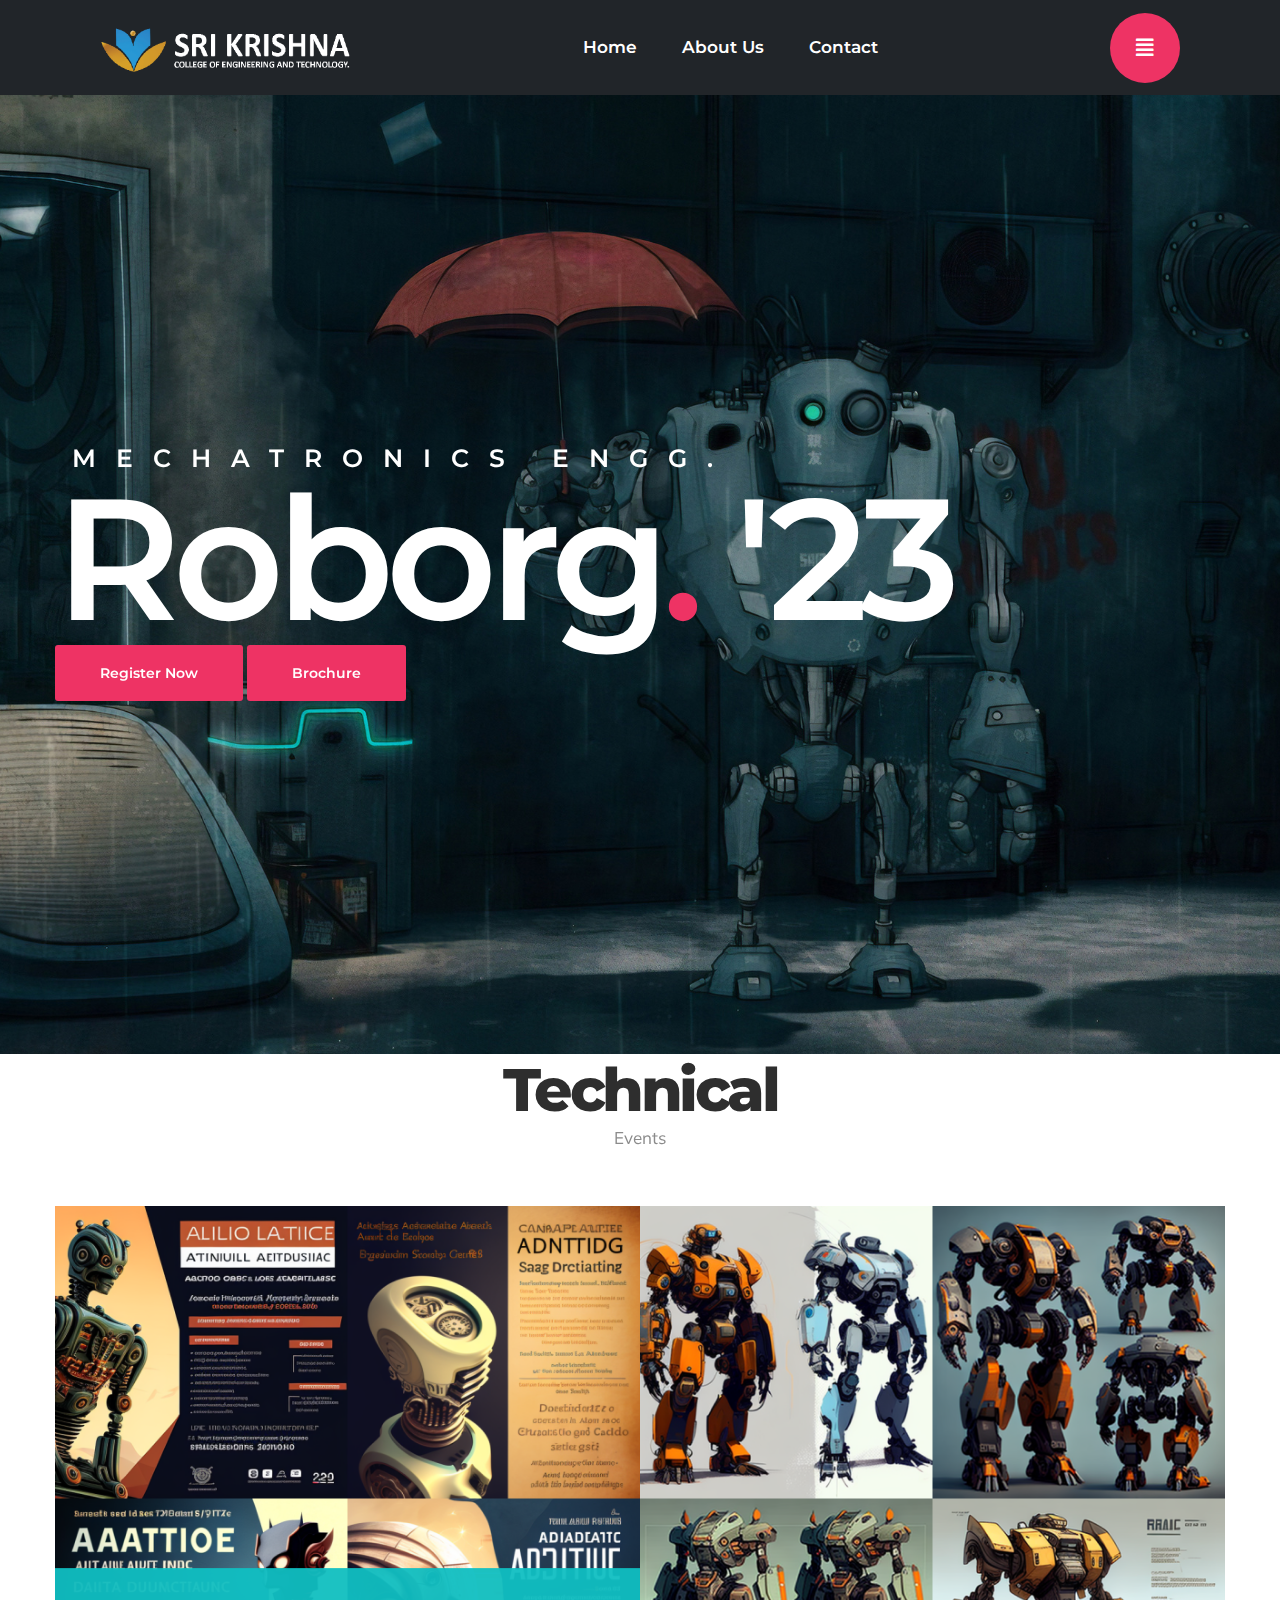
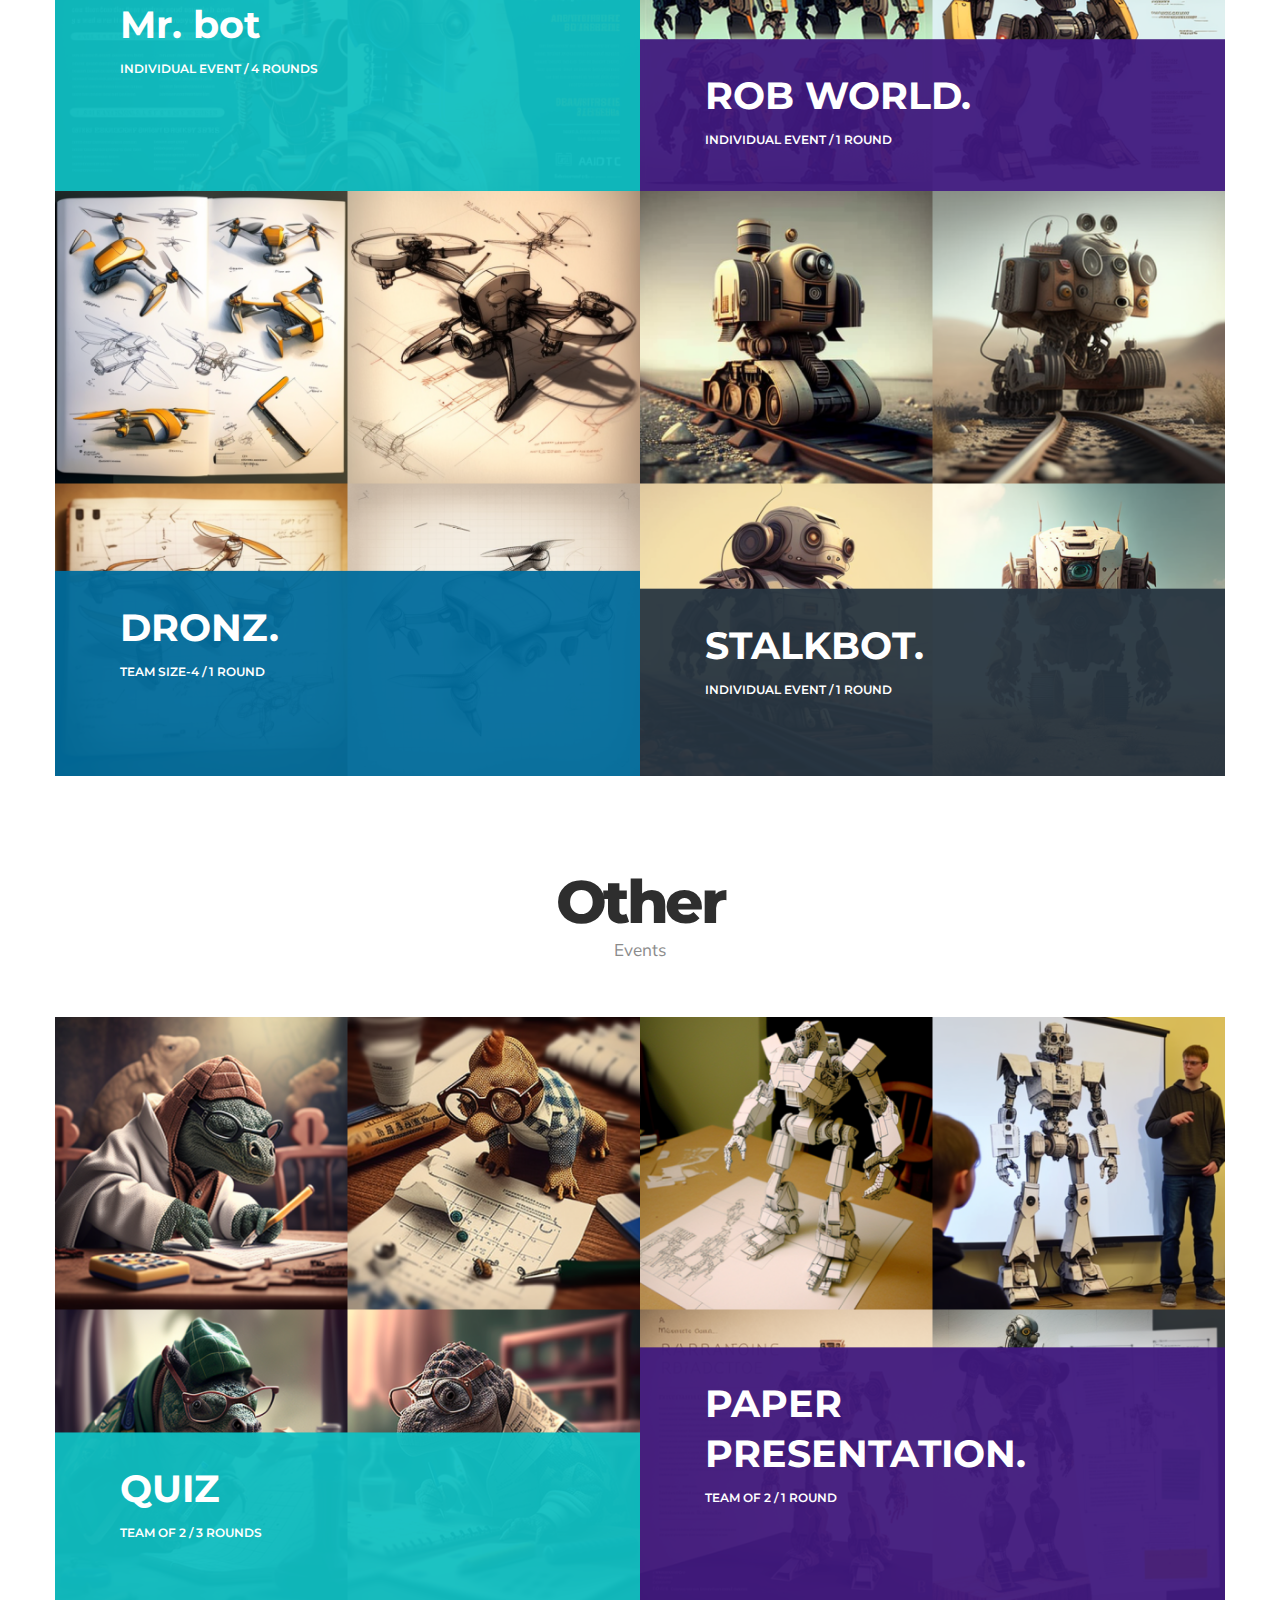
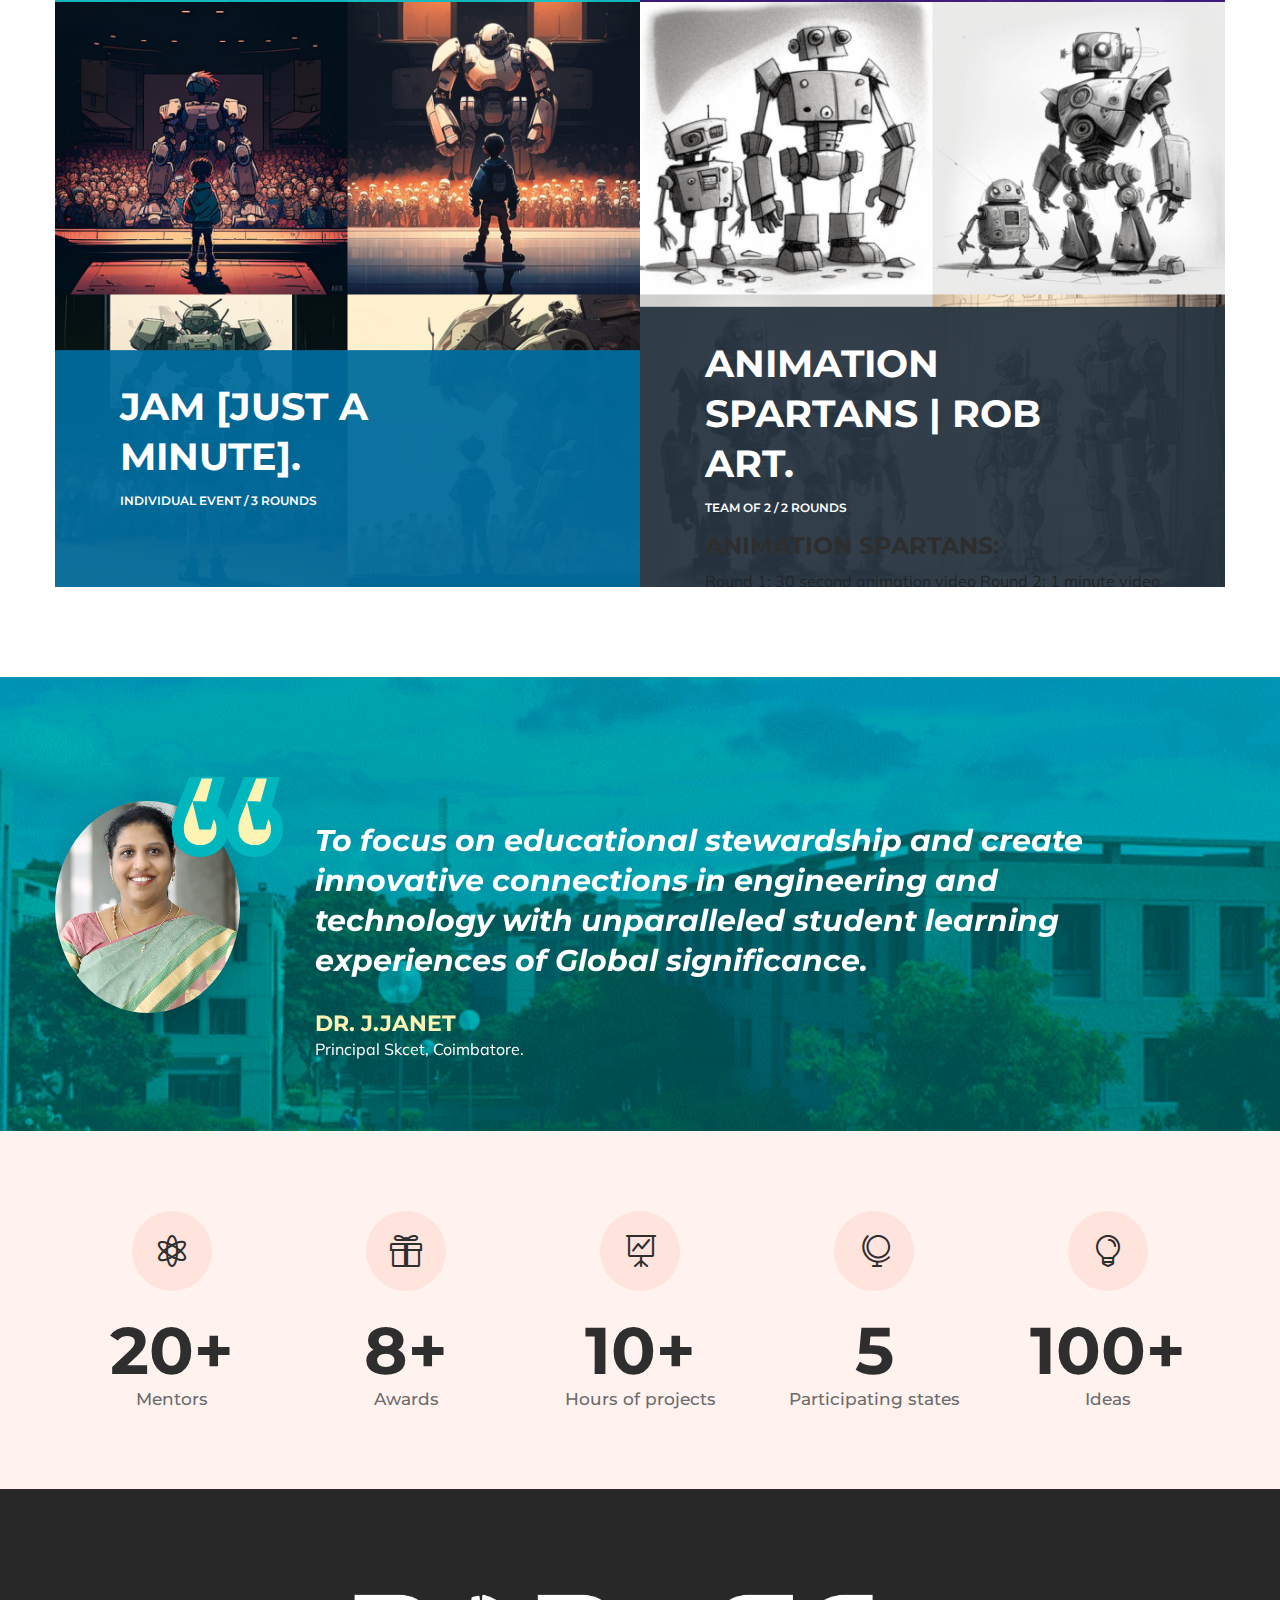
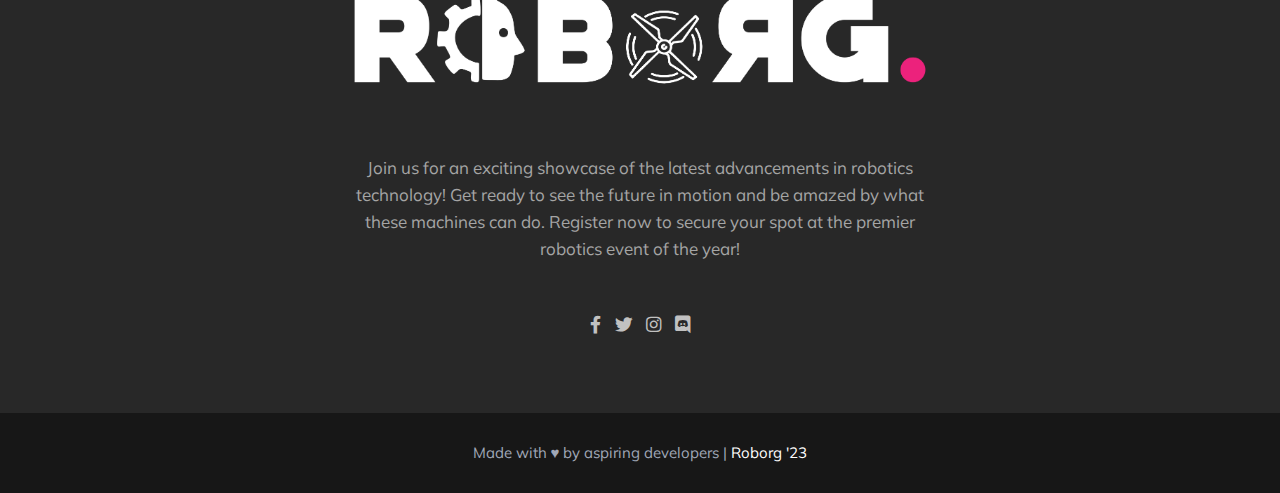
==== commit 45588d93: "update" ====
--- a/index.html
+++ b/index.html
@@ -31,8 +31,8 @@
     <body>
         <main>
             <header class="stick style3 w-100 d-flex flex-wrap justify-content-between align-items-center">
-                <div class="logo"><h1 class="mb-0"><a href="https://www.skcet.ac.in/" title="Home"></a></h1></div><!-- Logo -->
-                <div class="menu-wrap"><img class="img-fluid" src="assets/images/v.png" alt="Logo" srcset="">
+                <div class="logo"><h1 class="mb-0"><a href="https://www.skcet.ac.in/" title="Home"><img class="img-fluid" src="assets/images/LogoFinal1.png" alt="Logo" srcset="" style="height: 45px; width: 250px;"></a></h1></div><!-- Logo -->
+                <div class="menu-wrap">
                     <span class="menu-cls-btn rounded-circle"><i class="icon_close"></i></span>
                     <ul class="mb-0 list-unstyled w-100">
                         <li class="menu-item"><a href="index.html" title="">Home</a>
@@ -96,7 +96,7 @@
                                 <div class="feat-img" style="background-image: url(assets/images/loney\ robot\ 1.png);"></div>
                                 <div class="container">
                                     <div class="feat-cap position-absolute">
-                                        <span class="d-block"style="color: #9c9c99"><a href="https://www.skcet.ac.in/mct.html" title="">Mechatronics Engg.</a></span>
+                                        <span class="d-block"style="color: white"><a href="https://www.skcet.ac.in/mct.html" title="">Mechatronics Engg.</a></span>
                                         <h2 class="mb-0"style="color: white"> Roborg<span class="thm-clr">. </span> '23</h2>
                                     <!-- <p class="mb-0">Event description goes here...</p> -->
                                         <a class="thm-btn mini-btn brd-rd3" href="https://forms.gle/ajp5o19Sn5oC14ei6" title="">Register Now</a>
@@ -119,8 +119,8 @@
                                 <div class="feat-img" style="background-image: url(assets/images/angry\ bot.png);"></div>
                                 <div class="container">
                                     <div class="feat-cap position-absolute">
-                                        <span class="d-block"style="color: #9c9c99"><a href="https://www.skcet.ac.in/mct.html" title="">Mechatronics Engg.</a></span>
-                                        <h2 class="mb-0"style="color: #9c9c99">Roborg<span class="thm-clr">.</span> '23</h2>
+                                        <span class="d-block"style="color: #c7c7c7"><a href="https://www.skcet.ac.in/mct.html" title="">Mechatronics Engg.</a></span>
+                                        <h2 class="mb-0"style="color: #c7c7c7">Roborg<span class="thm-clr">.</span> '23</h2>
                                         <!--  <p class="mb-0">Event description goes here...</p>   -->
                                         <a class="thm-btn mini-btn brd-rd3" href="https://forms.gle/ajp5o19Sn5oC14ei6" title="">Register Now</a>
                                     </div>
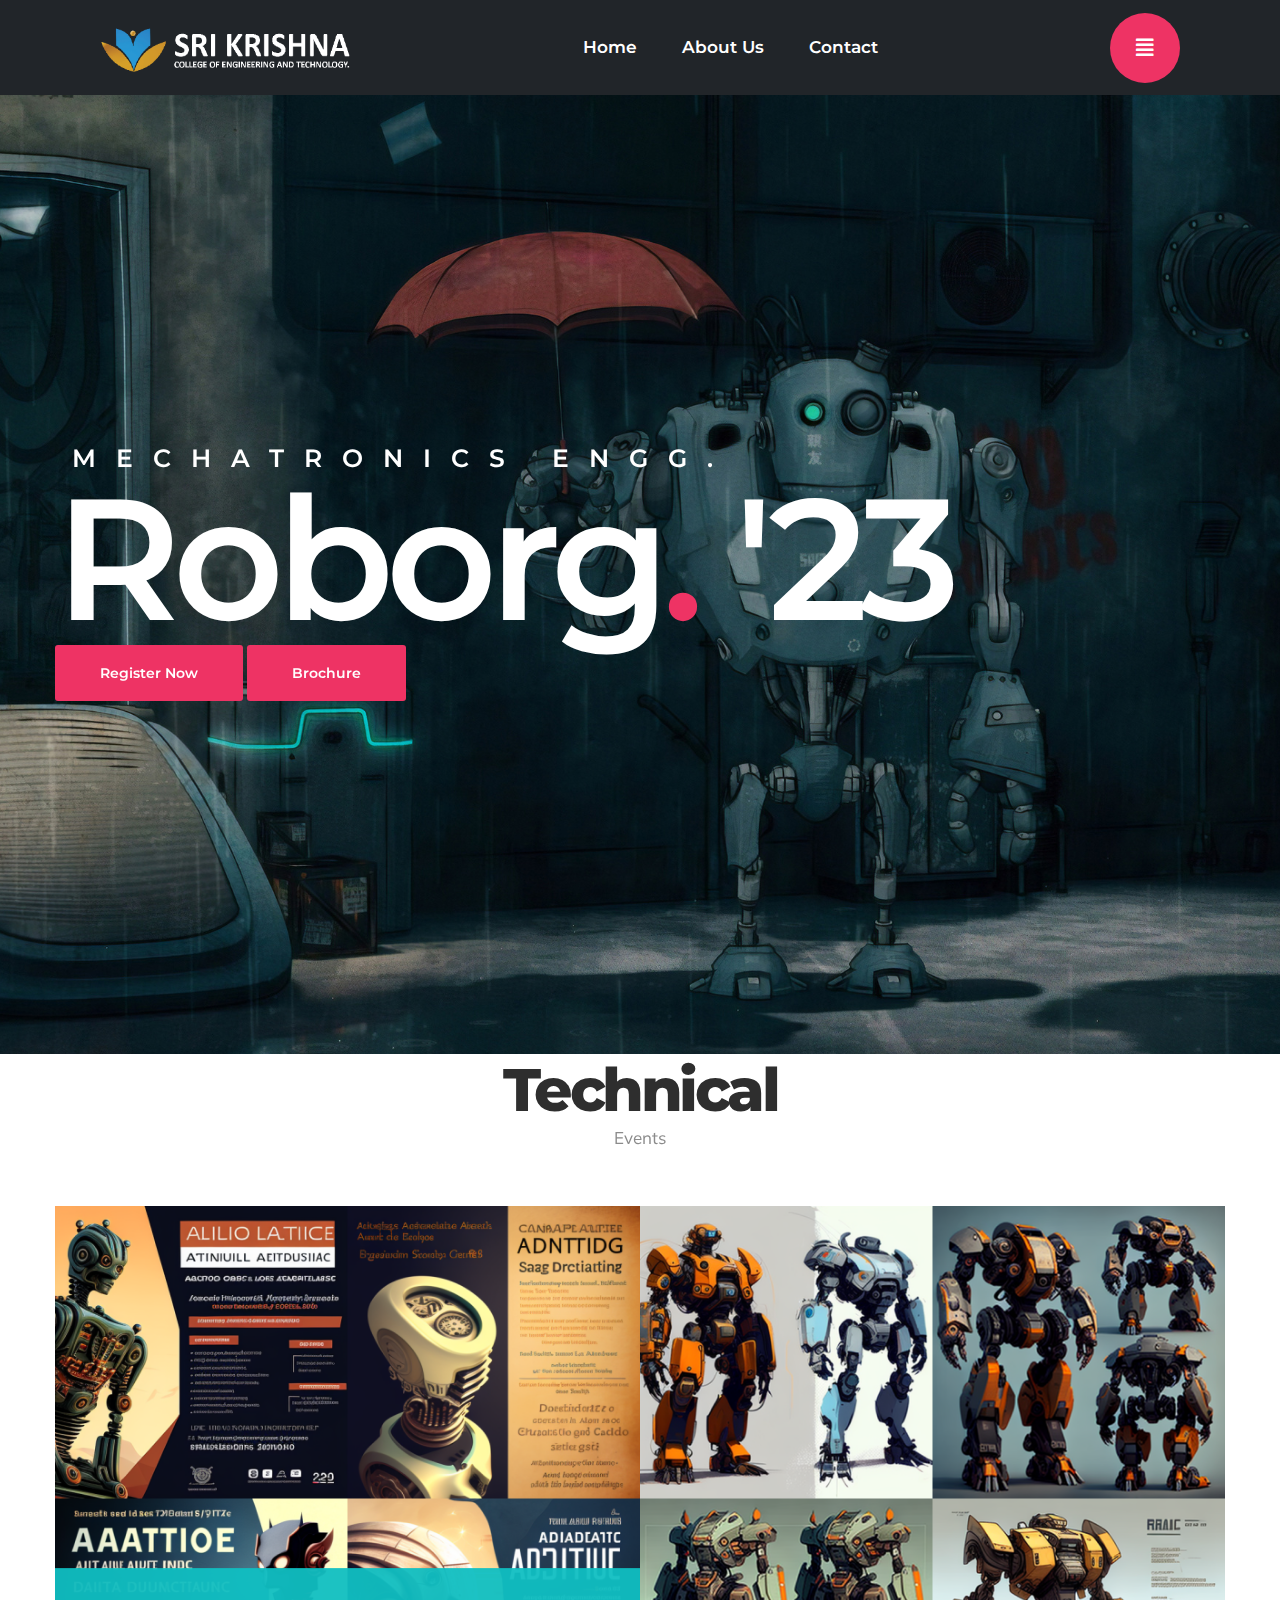
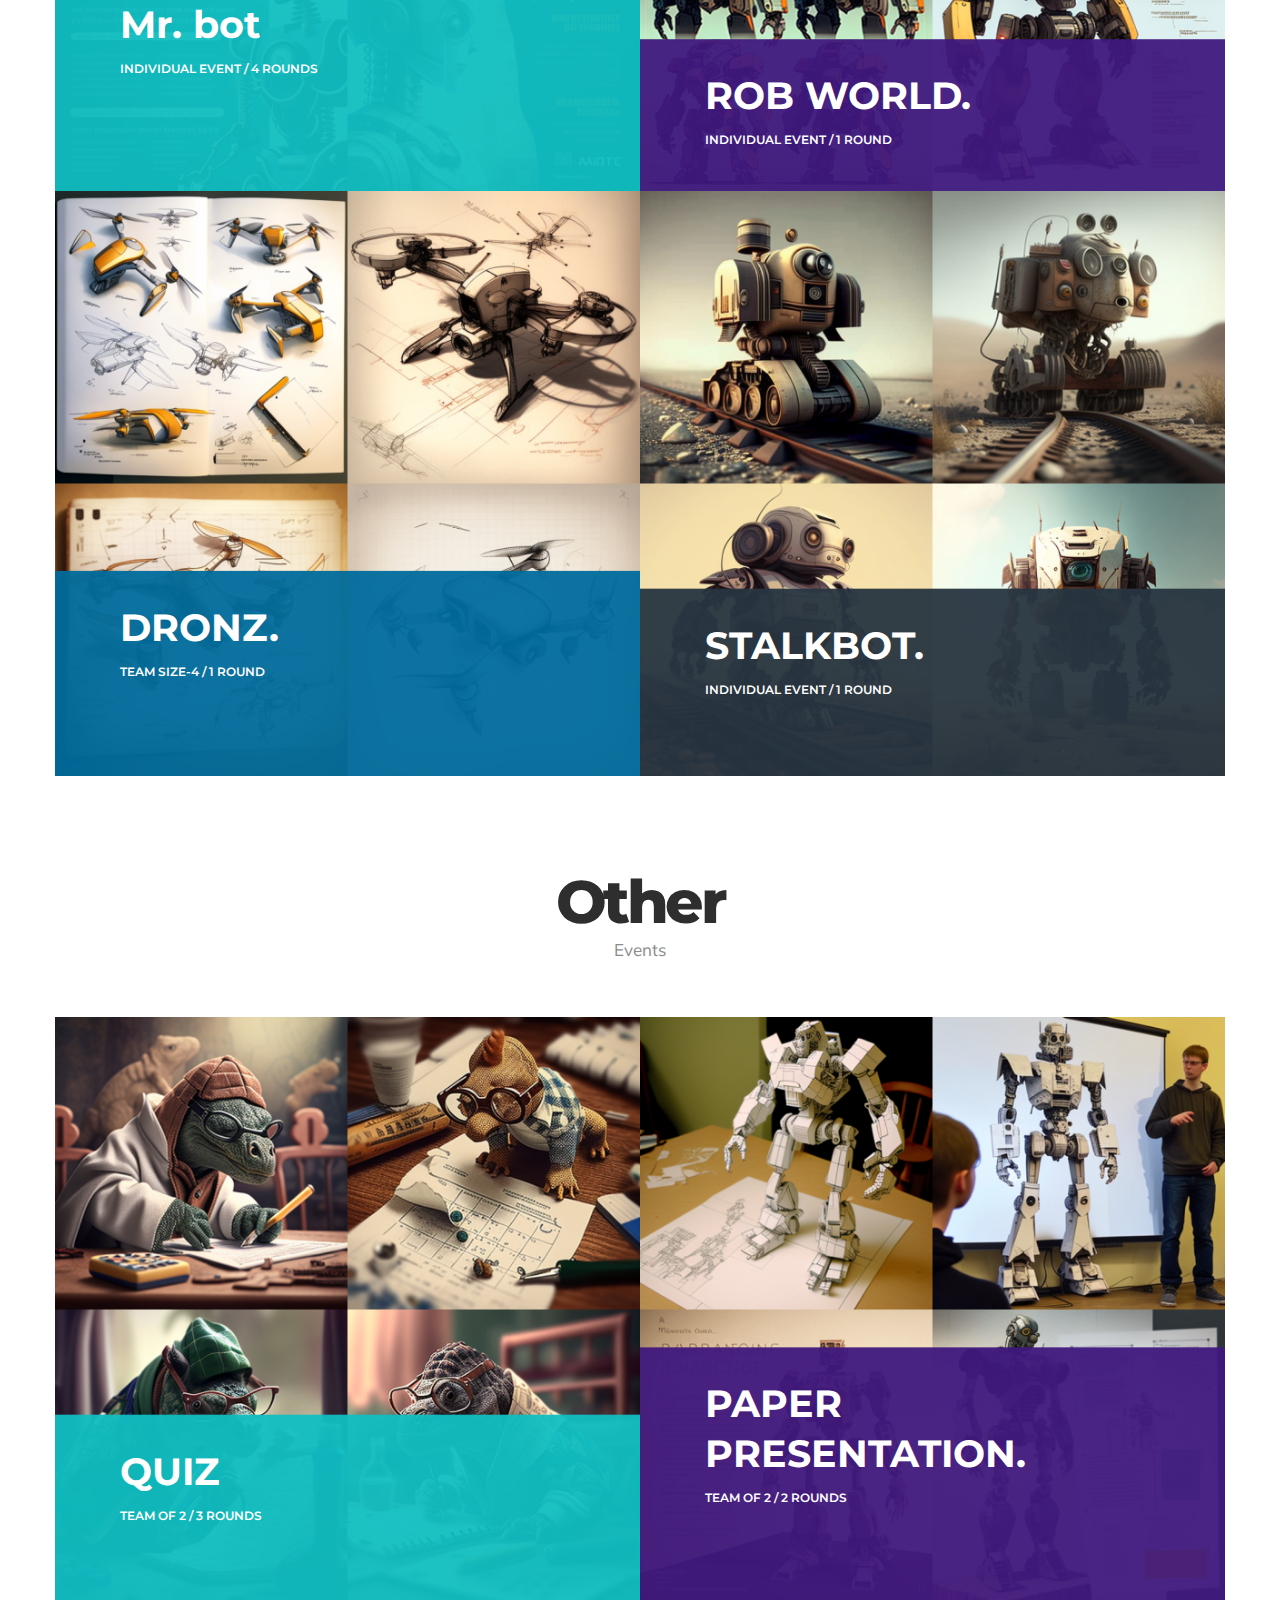
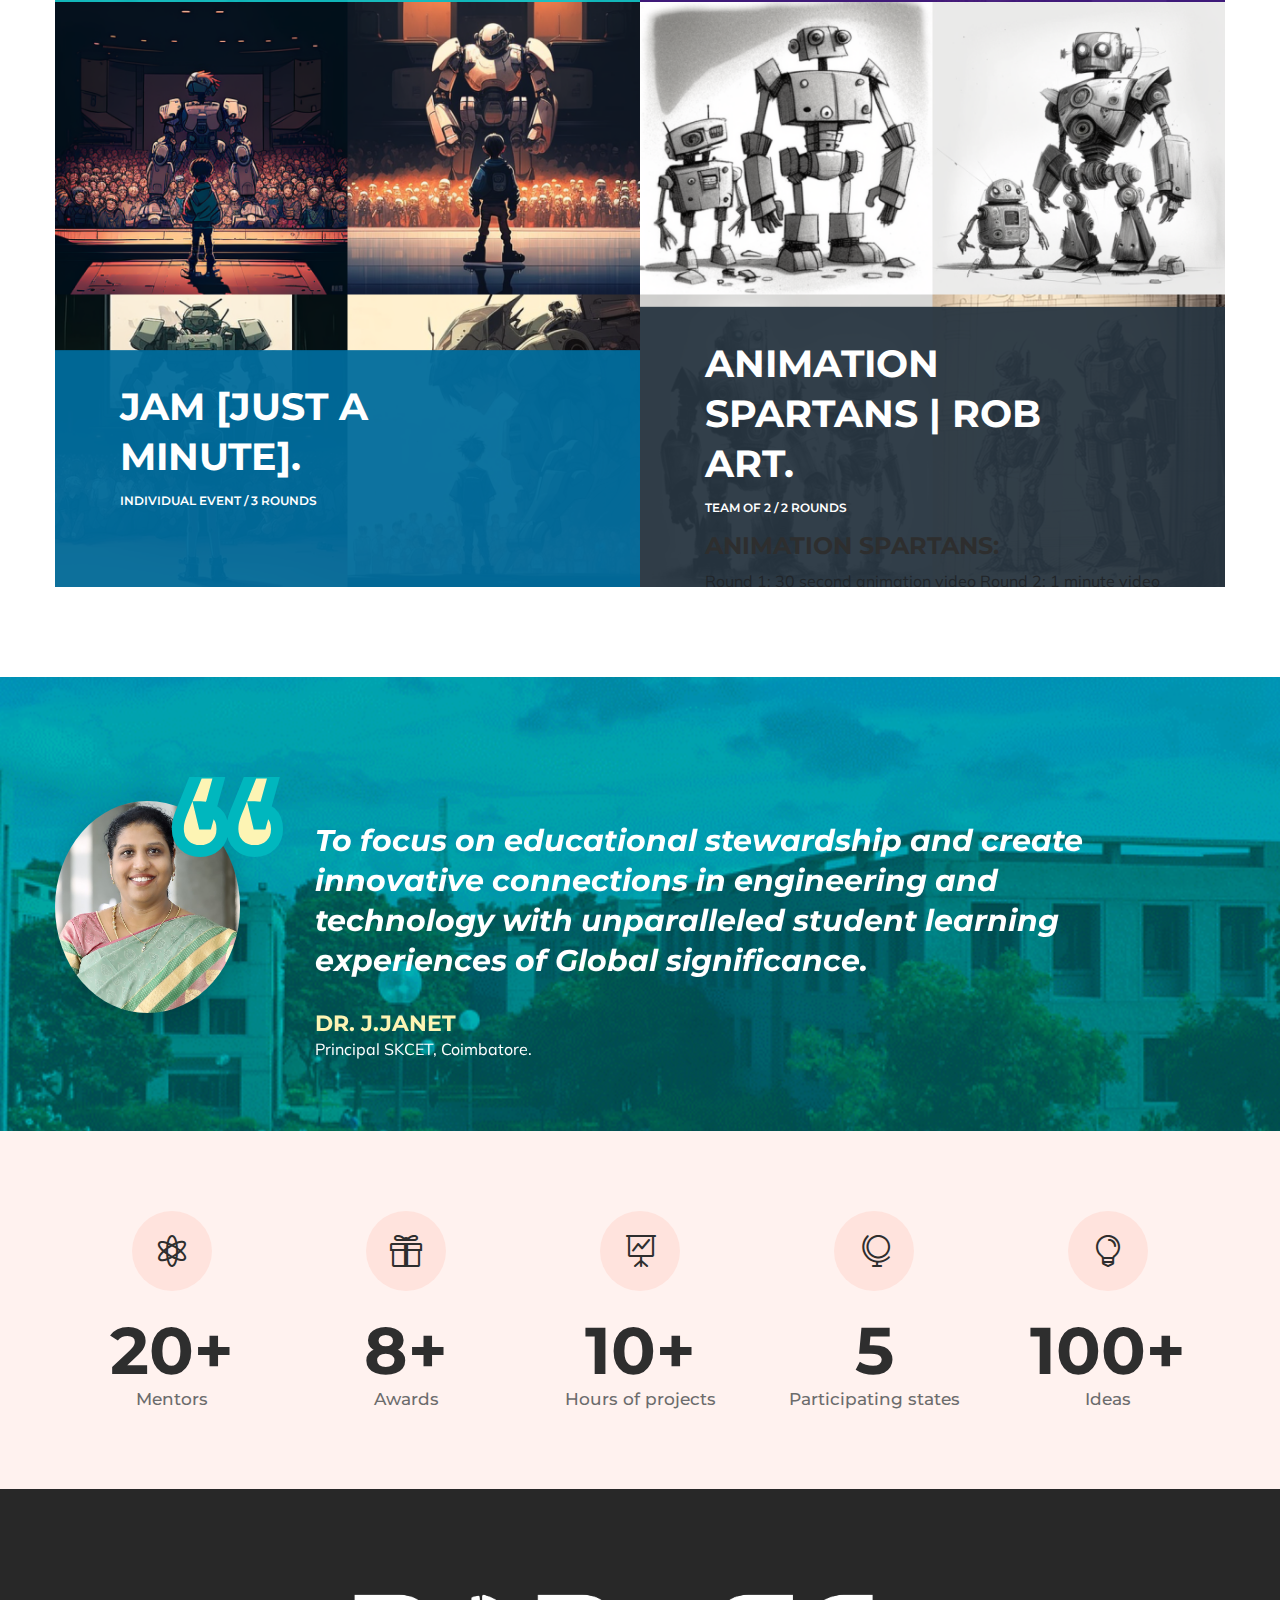
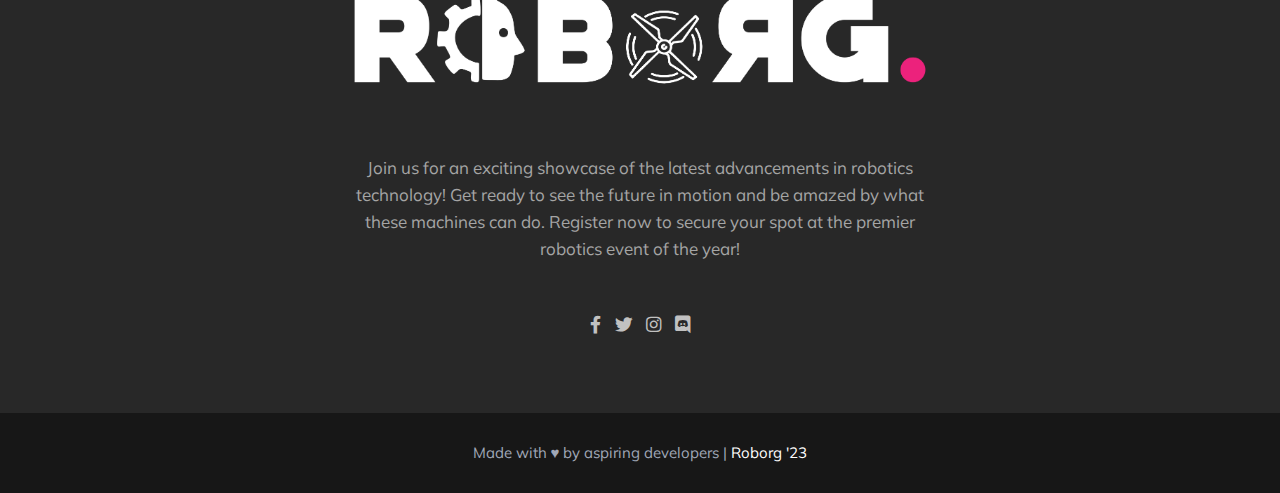
==== commit ac80e180: "final ley" ====
--- a/index.html
+++ b/index.html
@@ -100,7 +100,7 @@
                                         <h2 class="mb-0"style="color: white"> Roborg<span class="thm-clr">. </span> '23</h2>
                                     <!-- <p class="mb-0">Event description goes here...</p> -->
                                         <a class="thm-btn mini-btn brd-rd3" href="https://forms.gle/ajp5o19Sn5oC14ei6" title="">Register Now</a>
-                                        <a class="thm-btn mini-btn brd-rd3" href="https://forms.gle/ajp5o19Sn5oC14ei6" title="">Brochure</a>
+                                        <a class="thm-btn mini-btn brd-rd3" href="assets/brochure.pdf" target="_blank" title="">Brochure</a>
                                     </div>
                                     </div>
                                 </div>
@@ -365,8 +365,9 @@
                                                 <div class="post-meta brd-rd3">
                                                     <span>Team of 2</span> / <a title="">3 rounds</a>
                                                 </div>
-                                                <p class="mb-0">A two-person team quiz competition featuring three rounds. The first round
-                                                    is a treasure hunt, the second is an aptitude test, and the last part is a real
+                                                <p class="mb-0">The quiz consist of 4 rounds in which first two rounds will be held in online,
+                                                    based on technical and Non technical knowledge.The information about the next rounds will be intimated 
+                                                    after completion of online tests.
                                             </div>
                                         </div>
                                     </div>
@@ -378,7 +379,7 @@
                                                 <i class="bg-color8 position-absolute w-100"></i>
                                                 <h3 class="mb-0"><a title="">PAPER PRESENTATION.</a></h3>
                                                 <div class="post-meta brd-rd3">
-                                                    <span>Team of 2</span> / <a title="">1 Round</a>
+                                                    <span>Team of 2</span> / <a title="">2 Rounds</a>
                                                 </div>
                                                 <p class="mb-0">A competition for presentations on the subjects of robotics,
                                                     AI, automation, machine learning, and IOT.
@@ -448,7 +449,7 @@
                                             
                                             <div class="testi-info-inner">
                                                 <h6 class="mb-0">DR. J.Janet</h6>
-                                                <span class="d-block">Principal Skcet, Coimbatore.</span>
+                                                <span class="d-block">Principal SKCET, Coimbatore.</span>
                                             </div>
                                         </div>
                                     </div>
